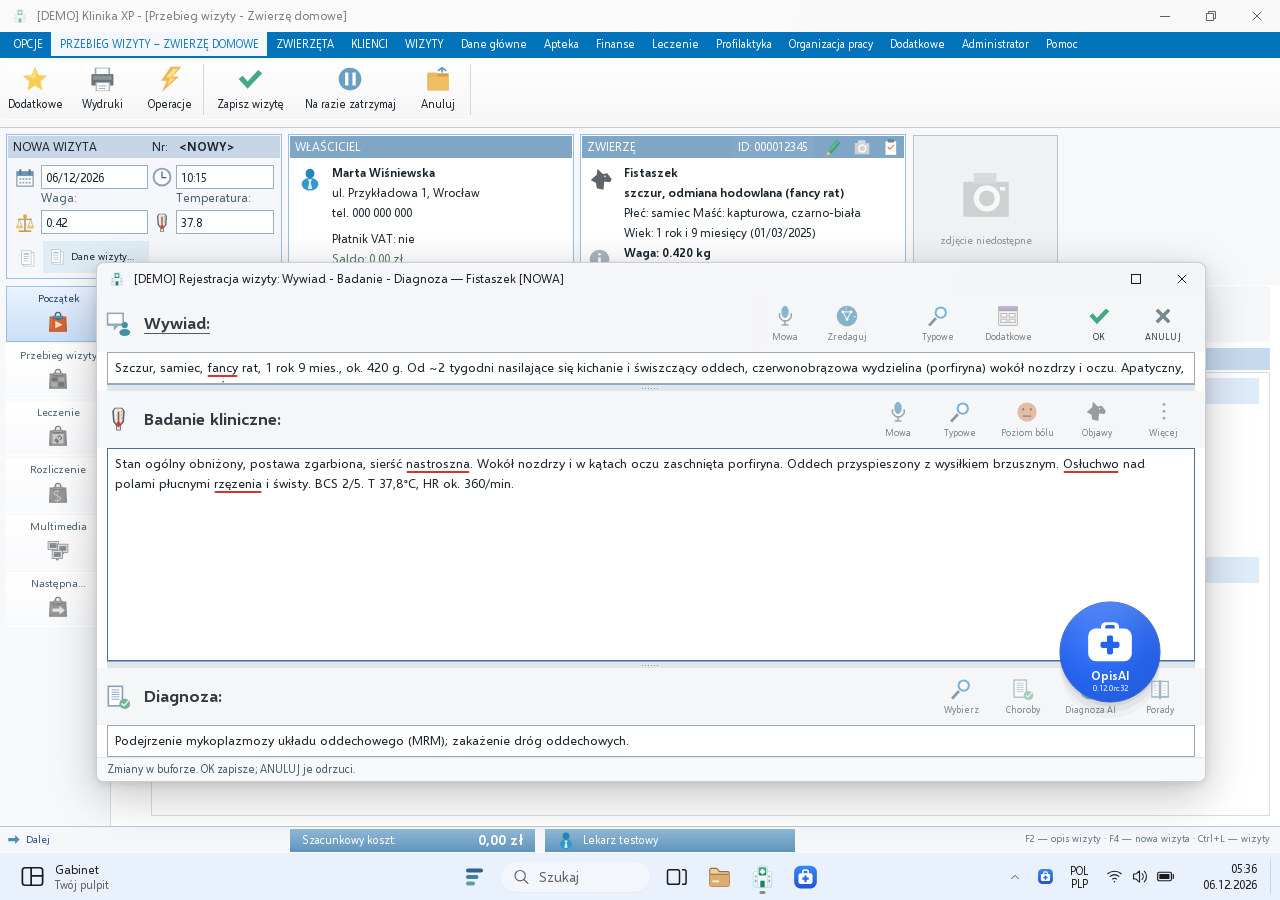
==== index.html @ 9540060e "README: Konfiguracja, rights and conscious differences; Klinika mock-up sources - README describes K" ====
<!doctype html>
<html lang="pl" data-theme="light">
<head>
  <meta charset="utf-8">
  <meta name="viewport" content="width=device-width, initial-scale=1, viewport-fit=cover">
  <meta name="theme-color" content="#e8f0fa">
  <title>OpisAI — interaktywna demonstracja</title>
  <meta name="description" content="Poznaj OpisAI w interaktywnym gabinecie. Dyktuj notatki, przygotuj opis wizyty, sprawdź wynik i wprowadź go do dokumentacji. Demonstracja aplikacji 0.12.0rc32.">
  <meta name="author" content="Łukasz Guziczak (GUITS)">
  <meta property="og:title" content="OpisAI — asystent dokumentacji weterynaryjnej">
  <meta property="og:description" content="Wypróbuj przebieg wizyty: notatka, dyktowanie, opracowanie, przegląd i zatwierdzony wpis. Interaktywna demonstracja OpisAI.">
  <meta property="og:type" content="website">
  <meta property="og:locale" content="pl_PL">
  <meta property="og:url" content="https://guziczak.github.io/opisai/">
  <link rel="canonical" href="https://guziczak.github.io/opisai/">
  <link rel="icon" type="image/svg+xml" href="assets/favicon.svg">
  <link rel="preload" href="assets/desktop-light.svg" as="image" type="image/svg+xml">
  <link rel="stylesheet" href="assets/windows.css?v=20261031y">
  <link rel="stylesheet" href="assets/virtual-desktops.css?v=20261023e">
  <link rel="stylesheet" href="assets/files-apps.css?v=20261023b">
  <link rel="stylesheet" href="assets/clinic.css?v=20261031s">
  <link rel="stylesheet" href="assets/opisai.css?v=20261031y">
  <link rel="stylesheet" href="assets/opisai-spelling.css?v=20261031t">
  <script defer src="assets/icons.js?v=20261023e"></script>
  <script defer src="assets/shell.js?v=20261031y"></script>
  <script defer src="assets/files-apps.js?v=20261031y"></script>
  <script defer src="assets/desktop-apps.js?v=20261031y"></script>
  <script defer src="assets/clinic-icons.js?v=20261031a"></script>
  <script defer src="assets/clinic.js?v=20261031y"></script>
  <script defer src="assets/orb-motion.js?v=20261031b"></script>
  <script defer src="assets/opisai-document.js?v=20261031x"></script>
  <script defer src="assets/opisai-spelling.js?v=20261031t"></script>
  <script defer src="assets/opisai.js?v=20261031y"></script>
</head>
<body>
  <main id="desktop" aria-label="Pulpit demonstracji OpisAI">
    <div id="desktop-icons" aria-label="Ikony pulpitu"></div>
    <div id="selection-box" hidden></div>
    <div id="windows"></div>
    <div id="snap-preview" hidden></div>
    <div id="overlay-layer"></div>
  </main>
  <nav id="taskbar" aria-label="Pasek zadań">
    <div class="taskbar-left"></div>
    <div class="taskbar-center"></div>
    <div class="taskbar-tray"></div>
  </nav>
  <div id="shell-popups"></div>
  <div id="notification-toasts" aria-live="polite" aria-relevant="additions"></div>
  <div id="shell-status" class="sr-only" aria-live="polite"></div>
  <noscript>Włącz JavaScript, aby otworzyć interaktywną demonstrację OpisAI.</noscript>
</body>
</html>
---- assets/windows.css ----
@font-face{font-family:'Selawik';src:url('fonts/selawik-regular.woff2') format('woff2');font-style:normal;font-weight:400;font-display:swap}
@font-face{font-family:'Selawik';src:url('fonts/selawik-semibold.woff2') format('woff2');font-style:normal;font-weight:600;font-display:swap}
:root{--desktop-wallpaper:url('./desktop-light.svg');--desktop-background:#477fa5;--accent:#0067c0;--accent-hover:#1975c5;--text:#1b1b1b;--muted:#606060;--surface:#fff;--panel:#f9f9f9;--mica:#f3f5f9;--border:rgba(0,0,0,.12);--subtle:rgba(0,0,0,.045);--hover:rgba(0,0,0,.055);--acrylic:rgba(249,250,253,.89);--taskbar:rgba(237,244,252,.88);--shadow:0 12px 32px rgba(0,0,0,.22),0 1px 5px rgba(0,0,0,.1);--taskbar-height:48px;color-scheme:light;font-family:'Segoe UI Variable Text','Segoe UI Variable','Segoe UI','Selawik',Arial,sans-serif;font-size:14px;font-synthesis:none;color:var(--text)}
:root[data-theme=dark]{--desktop-wallpaper:url('./desktop-dark.svg');--desktop-background:#0c2444;--accent:#60cdff;--accent-hover:#75d4ff;--text:#f3f3f3;--muted:#b9b9b9;--surface:#292929;--panel:#202020;--mica:#24262b;--border:rgba(255,255,255,.105);--subtle:rgba(255,255,255,.045);--hover:rgba(255,255,255,.075);--acrylic:rgba(37,39,44,.94);--taskbar:rgba(27,31,39,.91);color-scheme:dark}
*{box-sizing:border-box}html,body{margin:0;width:100%;height:100%;overflow:hidden}body{user-select:none;-webkit-user-select:none;background:#c7dcf6}button,input,select,textarea{font:inherit;color:inherit}button{cursor:default}button:disabled{opacity:.45;pointer-events:none}button:focus-visible,a:focus-visible{outline:2px solid var(--accent);outline-offset:2px}input,textarea,[contenteditable=true]{user-select:text;-webkit-user-select:text}input[type=checkbox]{accent-color:var(--accent);width:18px;height:18px;flex-shrink:0}input[type=range]{accent-color:var(--accent);height:22px;min-width:0;cursor:default}button svg,button .icon{flex-shrink:0;pointer-events:none}svg{vertical-align:middle}a{color:var(--accent)}[hidden]{display:none!important}.sr-only{position:absolute;width:1px;height:1px;overflow:hidden;clip:rect(0,0,0,0);white-space:nowrap}h1,h2,h3,p{margin-top:0}button{touch-action:manipulation}::selection{background:#0078d4;color:white}
::-webkit-scrollbar{width:10px;height:10px}::-webkit-scrollbar-track{background:transparent}::-webkit-scrollbar-thumb{background:color-mix(in srgb,var(--muted) 45%,transparent);border:3px solid transparent;background-clip:padding-box;border-radius:10px}::-webkit-scrollbar-thumb:hover{background-color:var(--muted)}
#desktop{position:fixed;inset:0 0 var(--taskbar-height);overflow:hidden;background:var(--desktop-background) var(--desktop-wallpaper) center/cover no-repeat;isolation:isolate}
:root[data-wallpaper=solid]{--desktop-wallpaper:none;--desktop-background:#0078d4}
#desktop-icons{position:absolute;inset:4px auto auto 5px;display:grid;grid-auto-flow:column;grid-template-rows:repeat(5,88px);grid-auto-columns:82px;z-index:1;gap:2px}
.desktop-icon{width:78px;height:84px;padding:7px 2px 3px;background:none;border:1px solid transparent;border-radius:3px;color:white;display:flex;align-items:center;flex-direction:column;gap:5px;font-size:12px;line-height:15px;text-shadow:0 1px 3px #000,0 1px 2px #000;text-align:center}
.desktop-icon>.icon{width:40px;height:40px;filter:drop-shadow(0 2px 2px #0003)}.desktop-icon:hover{background:#ffffff15;border-color:#ffffff16}.desktop-icon.selected{background:#3d8cdb42;border-color:#ffffff5c}.desktop-icon span:last-child{max-width:74px;display:-webkit-box;-webkit-line-clamp:2;-webkit-box-orient:vertical;overflow:hidden;word-break:normal}.desktop-icon:focus-visible{outline:1px dotted #fff;outline-offset:-3px}
#selection-box{position:absolute;border:1px solid #0078d4;background:#0078d431;pointer-events:none;z-index:2}
#windows{position:absolute;inset:0;pointer-events:none}#overlay-layer{position:fixed;inset:0 0 var(--taskbar-height);pointer-events:none;z-index:8000}
.desktop-window{position:absolute;display:flex;flex-direction:column;pointer-events:auto;background:var(--mica);border:1px solid rgba(0,0,0,.17);border-radius:8px;box-shadow:0 14px 46px rgba(0,0,0,.23),0 2px 8px rgba(0,0,0,.11),inset 0 0 0 1px #ffffff68;min-width:0;min-height:0;overflow:visible;transform-origin:50% 65%}
.desktop-window.opening{animation:window-open .16s cubic-bezier(.16,1,.3,1)}
.desktop-window.is-inactive{box-shadow:0 5px 20px #0002;border-color:#0002;background:var(--panel)}.desktop-window.is-inactive .titlebar .window-title,.desktop-window.is-inactive .titlebar .window-icon{opacity:.56}.desktop-window.is-inactive .caption-button{color:var(--muted)}.desktop-window.maximized{border-radius:0;border:0;box-shadow:none}.desktop-window.maximized .titlebar{border-radius:0}.desktop-window.maximized .window-content{border-radius:0}.desktop-window.dragging{animation:none;transition:none!important}.desktop-window.minimizing{transition:transform .13s ease,opacity .13s;transform:translateY(40px) scale(.9);opacity:0;pointer-events:none}
.titlebar{height:32px;min-height:32px;display:flex;align-items:center;border-radius:7px 7px 0 0;position:relative;touch-action:none;flex-shrink:0;background:linear-gradient(110deg,#ffffff38,transparent)}.window-icon{border:0;background:none;width:32px;height:30px;padding:0 0 0 8px;display:grid;place-items:center;flex-shrink:0}.window-title{font-size:12px;line-height:16px;padding-left:5px;flex:1;overflow:hidden;text-overflow:ellipsis;white-space:nowrap;pointer-events:none}.caption-buttons{height:32px;display:flex;margin-left:auto;align-self:flex-start}.caption-button{border:0;background:transparent;width:46px;height:32px;display:grid;place-items:center;color:var(--text);border-radius:0;padding:0}.caption-button:hover{background:var(--hover)}.caption-button:active{background:var(--border)}.caption-button.close-caption{border-radius:0 7px 0 0}.caption-button.close-caption:hover{background:#c42b1c;color:white}.caption-button.close-caption:active{background:#b7281b}.caption-button svg{width:10px;height:10px}.window-content{position:relative;flex:1;min-width:0;min-height:0;overflow:hidden;border-radius:0 0 7px 7px;display:flex;flex-direction:column}.desktop-window.resizing{user-select:none}.resize-handle{position:absolute;z-index:5;touch-action:none}.resize-n,.resize-s{height:6px;left:8px;right:8px;cursor:ns-resize}.resize-e,.resize-w{width:6px;top:8px;bottom:8px;cursor:ew-resize}.resize-n{top:-3px}.resize-s{bottom:-3px}.resize-e{right:-3px}.resize-w{left:-3px}.resize-ne,.resize-nw,.resize-se,.resize-sw{width:12px;height:12px}.resize-ne{top:-4px;right:-4px;cursor:nesw-resize}.resize-nw{top:-4px;left:-4px;cursor:nwse-resize}.resize-se{bottom:-4px;right:-4px;cursor:nwse-resize}.resize-sw{bottom:-4px;left:-4px;cursor:nesw-resize}.maximized .resize-handle{display:none}
#snap-preview{position:fixed;z-index:80;border:1px solid #fff9;background:#edf6ff75;backdrop-filter:blur(16px);border-radius:8px;box-shadow:0 0 0 1px #0067c044;pointer-events:none;transition:left .1s,width .1s,top .1s,height .1s}.snap-layout{width:270px;padding:16px;display:flex;gap:12px}.snap-choice{display:flex;gap:3px;height:64px;flex:1}.snap-cell{flex:1;border:1px solid var(--muted);border-radius:3px;background:var(--subtle)}.snap-cell:hover{background:var(--accent);border-color:var(--accent)}
.win-button{min-height:32px;min-width:80px;border:1px solid var(--border);border-bottom-color:color-mix(in srgb,var(--border) 65%,#777);border-radius:4px;background:var(--surface);padding:5px 13px;display:inline-flex;align-items:center;justify-content:center;gap:7px;font-size:14px;line-height:20px}.win-button:hover{background:color-mix(in srgb,var(--surface) 90%,var(--mica))}.win-button:active{background:var(--subtle);color:var(--muted);border-bottom-color:var(--border)}.win-button.primary{background:var(--accent);color:#fff;border-color:transparent;border-bottom-color:#0003}.win-button.primary:hover{background:var(--accent-hover)}:root[data-theme=dark] .win-button.primary{color:#092237}.win-button.icon-only{width:32px;min-width:32px;padding:5px}.win-input,.win-select{padding:6px 10px;min-height:32px;background:var(--surface);border:1px solid var(--border);border-bottom-color:#888;border-radius:4px;outline:none}.win-input:focus{border-bottom:2px solid var(--accent);padding-bottom:5px}.win-input::placeholder{color:var(--muted)}.win-select{padding-right:8px}.win-textarea{resize:none;background:var(--surface);border:1px solid var(--border);border-bottom:1px solid #888;border-radius:4px;padding:10px;outline:none;line-height:1.5}.win-textarea:focus{border-bottom:2px solid var(--accent)}.win-separator{height:1px;background:var(--border);margin:4px 0}.win-switch{width:40px;height:20px;background:#8885;border:1px solid var(--muted);border-radius:12px;position:relative;flex-shrink:0}.win-switch::before{content:'';position:absolute;left:4px;top:4px;width:10px;height:10px;background:var(--muted);border-radius:50%;transition:transform .15s}.win-switch[aria-checked=true]{background:var(--accent);border-color:var(--accent)}.win-switch[aria-checked=true]::before{background:var(--surface);transform:translateX(19px)}
#taskbar{height:var(--taskbar-height);position:fixed;left:0;right:0;bottom:0;z-index:16000;display:flex;align-items:center;border-top:1px solid #ffffff8a;background:var(--taskbar);backdrop-filter:blur(45px) saturate(145%);-webkit-backdrop-filter:blur(45px) saturate(145%);padding:0 12px 0 10px;gap:10px;color:var(--text)}.taskbar-left{margin-right:auto;display:flex;align-items:center;min-width:50px}.taskbar-center{position:absolute;left:50%;transform:translateX(-50%);height:100%;display:flex;align-items:center;gap:3px}.taskbar-tray{margin-left:auto;display:flex;align-items:center;height:100%;gap:1px}.taskbar-button{position:relative;width:40px;height:40px;display:flex;align-items:center;justify-content:center;gap:8px;border:1px solid transparent;border-radius:4px;background:none;padding:0;color:inherit}.taskbar-button:hover{background:#ffffff66;border-color:#fff4}.taskbar-button:active>.icon{transform:scale(.85)}.taskbar-button>.icon{transition:transform .1s}.taskbar-button.active{background:#ffffff9c;border-color:#fff5;box-shadow:0 1px 1px #0001}.taskbar-button.running::after{content:'';position:absolute;bottom:2px;left:calc(50% - 3px);width:6px;height:3px;border-radius:2px;background:#888}.taskbar-button.active::after{left:calc(50% - 8px);width:16px;background:var(--accent)}.taskbar-search{width:150px;height:32px;border:1px solid #00000008;border-bottom-color:#0000000c;border-radius:18px;justify-content:flex-start;padding:0 11px;font-size:14px;color:var(--muted);background:#ffffff78;margin:0 3px}.taskbar-search:hover{background:#ffffffaa}.taskbar-widget{width:112px;justify-content:flex-start;padding:4px 8px;gap:9px}.taskbar-widget .widget-copy{display:flex;flex-direction:column;text-align:left;font-size:12px;line-height:15px}.taskbar-widget .widget-copy small{font-size:11px;color:var(--muted)}.tray-button{height:36px;min-width:28px;border:1px solid transparent;border-radius:4px;display:flex;align-items:center;justify-content:center;gap:8px;background:none;padding:0 6px;color:inherit;font-size:12px}.tray-button:hover,.tray-button.open{background:#fff5;border-color:#fff4}.tray-controls{gap:8px;padding:0 8px}.clock-button{height:40px;display:flex;flex-direction:column;align-items:flex-end;justify-content:center;gap:1px;font-size:12px;line-height:15px;padding:0 6px;min-width:79px}.tray-language{font-size:11px;line-height:13px;flex-direction:column;gap:0;padding:0 7px}.show-desktop{height:35px;width:6px;align-self:center;border:0;border-left:1px solid #0002;background:none;margin:0 -8px 0 5px;padding:0}.show-desktop:hover{background:#fff5}.task-tooltip{position:fixed;bottom:58px;padding:7px 10px;background:var(--acrylic);border:1px solid var(--border);border-radius:4px;box-shadow:0 3px 9px #0002;font-size:12px;pointer-events:none;white-space:nowrap;z-index:29000;animation:fade-in .12s}.task-preview{position:fixed;bottom:59px;width:240px;padding:10px;border-radius:8px;z-index:23000;background:var(--acrylic);backdrop-filter:blur(35px);border:1px solid var(--border);box-shadow:var(--shadow)}.task-preview-header{display:flex;align-items:center;gap:8px;font-size:12px;padding-bottom:8px}.task-preview-header span{flex:1}.task-preview-thumb{height:125px;background:var(--surface);overflow:hidden;position:relative;border:1px solid var(--border);border-radius:4px}.task-preview-thumb>.desktop-window{transform-origin:top left;pointer-events:none;position:absolute!important;left:0!important;top:0!important;box-shadow:none!important;animation:none!important}.task-preview-close{width:22px;height:22px;padding:0;border:0;background:none;border-radius:3px}.task-preview-close:hover{background:#c42b1c;color:white}:root[data-theme=dark] .taskbar-button:hover,:root[data-theme=dark] .tray-button:hover{background:#ffffff13;border-color:#fff1}:root[data-theme=dark] .taskbar-button.active{background:#ffffff15;border-color:#fff1}:root[data-theme=dark] .taskbar-search{background:#ffffff0c}
#shell-popups{position:fixed;inset:0;pointer-events:none;z-index:22000}.shell-flyout{position:fixed;pointer-events:auto;border:1px solid #00000012;border-radius:8px;background:var(--acrylic);backdrop-filter:blur(45px) saturate(150%);-webkit-backdrop-filter:blur(45px) saturate(150%);box-shadow:var(--shadow);overflow:hidden;animation:flyout-in .2s cubic-bezier(.16,1,.3,1);transform-origin:center bottom}.shell-menu{position:fixed;pointer-events:auto;min-width:235px;padding:4px;border-radius:8px;background:var(--acrylic);backdrop-filter:blur(35px) saturate(150%);border:1px solid var(--border);box-shadow:var(--shadow);animation:fade-in .09s;font-size:14px}.shell-menu button{width:100%;border:0;background:none;border-radius:4px;padding:6px 10px;min-height:32px;display:flex;align-items:center;gap:11px;text-align:left;color:inherit}.shell-menu button:hover,.shell-menu button:focus-visible{background:var(--hover);outline:none}.shell-menu .menu-label{flex:1}.shell-menu .menu-shortcut{font-size:12px;color:var(--muted);margin-left:25px}.shell-menu .menu-check{width:16px}.shell-menu .menu-rule{height:1px;background:var(--border);margin:4px 8px}.shell-menu .menu-caption{padding:5px 12px;font-size:12px;color:var(--muted)}.shell-menu .menu-icon{width:20px;display:grid;place-items:center}.shell-menu button.menu-checked{position:relative}.shell-menu button.menu-checked::before{content:'';position:absolute;left:0;width:3px;height:16px;border-radius:2px;background:var(--accent)}
.start-menu{width:640px;height:650px;max-width:calc(100vw - 24px);max-height:calc(100dvh - 76px);bottom:60px;left:50%;transform:translateX(-50%);display:flex;flex-direction:column;background:color-mix(in srgb,var(--acrylic) 93%,#e4edfc)}.start-inner{padding:32px 32px 12px;flex:1;min-height:0;overflow:auto}.start-search,.search-field{height:34px;width:100%;display:flex;align-items:center;gap:10px;padding:0 13px;background:var(--surface);border:1px solid var(--border);border-bottom:2px solid var(--accent);border-radius:5px}.start-search input,.search-field input{width:100%;min-width:0;border:0;outline:0;background:transparent;font-size:13px}.start-section-head{display:flex;align-items:center;justify-content:space-between;padding:30px 3px 13px;font-size:14px;font-weight:600}.small-button{min-height:24px;border:1px solid var(--border);background:var(--surface);padding:2px 9px;font-size:12px;border-radius:4px;display:inline-flex;align-items:center;gap:8px}.small-button:hover{background:var(--hover)}.start-pinned{display:grid;grid-template-columns:repeat(6,1fr);gap:3px}.start-app{border:0;background:none;border-radius:4px;display:flex;flex-direction:column;align-items:center;justify-content:center;gap:6px;height:83px;font-size:12px;padding:7px 2px}.start-app:hover,.recommended-item:hover{background:var(--hover)}.start-app span{max-width:85px;white-space:nowrap;overflow:hidden;text-overflow:ellipsis}.start-recommended{display:grid;grid-template-columns:1fr 1fr;gap:3px}.recommended-item{display:flex;align-items:center;gap:12px;text-align:left;border:0;border-radius:4px;background:none;padding:9px 12px;min-height:64px}.recommended-item .recommended-copy{display:flex;flex-direction:column;gap:2px;font-size:13px;min-width:0}.recommended-copy small{color:var(--muted);font-size:12px}.start-footer{height:64px;min-height:64px;background:#00000003;border-top:1px solid var(--border);display:flex;align-items:center;justify-content:space-between;padding:0 44px}.start-user{display:flex;align-items:center;gap:12px;font-size:12px;border:0;background:none;border-radius:4px;padding:5px 8px}.start-user:hover{background:var(--hover)}.avatar{width:32px;height:32px;border-radius:50%;background:#c6d7e9;display:grid;place-items:center;color:#3d566e}.shell-icon-button{width:34px;height:34px;border:0;border-radius:4px;background:none;display:grid;place-items:center;padding:0}.shell-icon-button:hover{background:var(--hover)}.all-apps-list{display:flex;flex-direction:column;padding:12px 0}.all-apps-list button{height:49px;flex-direction:row;justify-content:flex-start;padding-left:16px;gap:18px;font-size:14px}.all-apps-letter{padding:8px 20px;color:var(--muted);font-size:13px}
.search-panel{width:675px;max-width:calc(100vw - 24px);height:590px;max-height:calc(100dvh - 76px);bottom:60px;left:50%;transform:translateX(-50%);padding:24px}.search-categories{display:flex;gap:4px;margin:17px 0 20px}.search-categories button{border:0;border-radius:16px;background:none;padding:6px 14px;font-size:12px}.search-categories button.selected{background:var(--surface);color:var(--accent)}.search-results{display:grid;grid-template-columns:1fr 1fr;gap:18px}.search-result-list h4{font-size:12px;font-weight:600;margin:3px 4px 8px}.search-result{width:100%;display:flex;align-items:center;gap:12px;text-align:left;padding:11px 8px;border:0;border-radius:5px;background:none;font-size:13px}.search-result:hover,.search-result.selected{background:var(--hover)}.search-result small{display:block;color:var(--muted);font-size:11px;margin-top:3px}.search-detail{min-height:290px;padding:27px 20px;background:var(--surface);border-radius:7px;text-align:center}.search-detail h3{font-size:18px;font-weight:600;margin:12px 0 4px}.search-detail p{font-size:12px;color:var(--muted);line-height:1.5}.search-detail .win-button{margin-top:16px;width:100%}
.quick-panel{width:360px;right:12px;bottom:60px}.quick-grid{display:grid;grid-template-columns:repeat(3,1fr);gap:18px 12px;padding:24px}.quick-tile{font-size:12px;text-align:center;display:flex;flex-direction:column;gap:7px}.quick-tile button{height:48px;width:100%;border-radius:4px;border:1px solid var(--border);background:var(--surface);display:grid;place-items:center}.quick-tile button[aria-pressed=true]{background:var(--accent);color:#fff;border-color:var(--accent)}.quick-tile button:hover{filter:brightness(.97)}.quick-sliders{padding:0 24px 18px}.quick-slider{display:flex;align-items:center;gap:14px;min-height:44px}.quick-slider input{flex:1;width:100%}.quick-footer{height:54px;background:var(--subtle);padding:0 20px;display:flex;align-items:center;justify-content:space-between;border-top:1px solid var(--border);font-size:12px}.quick-footer>span{display:flex;align-items:center;gap:7px}.hidden-icons{right:195px;bottom:60px;padding:12px;display:flex;gap:7px}.hidden-icons button{width:40px;height:40px;border:0;border-radius:4px;background:none;display:grid;place-items:center}.hidden-icons button:hover{background:var(--hover)}.language-panel{right:120px;bottom:60px;width:320px;padding:8px}.language-panel h4{font-size:14px;font-weight:600;margin:10px 14px 15px}.language-choice{display:flex;align-items:center;gap:14px;padding:13px;width:100%;border:0;background:none;text-align:left;border-radius:4px}.language-choice.active{background:var(--hover);border-left:3px solid var(--accent)}.language-choice small{display:block;color:var(--muted);margin-top:4px}.language-code{font-size:14px;font-weight:600;min-width:35px}
.calendar-panel{right:12px;bottom:60px;width:360px;max-height:calc(100dvh - 76px);overflow:auto}.notifications-header{display:flex;align-items:center;justify-content:space-between;padding:16px 20px;font-size:14px;font-weight:600}.notifications-empty{padding:24px 12px 36px;text-align:center;color:var(--muted);font-size:13px}.notification-card{margin:0 12px 12px;padding:14px;background:var(--surface);border:1px solid var(--border);border-radius:6px;font-size:13px}.notification-card-header{display:flex;align-items:center;gap:8px;font-size:12px;margin-bottom:8px}.notification-card p{line-height:1.5;margin:0}.calendar-section{padding:18px 20px;background:var(--subtle);border-top:1px solid var(--border)}.calendar-today{font-size:14px;font-weight:600;margin-bottom:23px}.calendar-nav{display:flex;align-items:center;justify-content:space-between;margin-bottom:15px;font-size:14px}.calendar-nav>div{display:flex;gap:10px}.calendar-grid{display:grid;grid-template-columns:repeat(7,1fr);text-align:center;gap:2px}.calendar-grid .weekday{font-size:12px;height:28px;color:var(--muted)}.calendar-day{height:38px;width:38px;border:1px solid transparent;border-radius:50%;background:none;font-size:12px;display:grid;place-items:center;padding:0}.calendar-day.outside{color:var(--muted);opacity:.6}.calendar-day:hover{background:var(--hover)}.calendar-day.today{background:var(--accent);color:#fff}.calendar-day.selected{border-color:var(--accent)}.focus-footer{height:60px;padding:10px 20px;display:flex;align-items:center;justify-content:space-between;border-top:1px solid var(--border);gap:8px}.focus-duration{display:flex;align-items:center;gap:5px;font-size:12px}.focus-duration button{width:24px;height:24px}.focus-footer .win-button{font-size:12px;min-width:90px}
#notification-toasts{position:fixed;bottom:62px;right:12px;z-index:24000;display:flex;flex-direction:column;gap:10px;pointer-events:none;width:360px;max-width:calc(100vw - 24px)}.windows-toast{pointer-events:auto;background:var(--acrylic);backdrop-filter:blur(35px);border:1px solid var(--border);box-shadow:var(--shadow);border-radius:8px;padding:15px 16px;animation:toast-in .25s cubic-bezier(.16,1,.3,1)}.toast-top{display:flex;align-items:center;gap:8px;font-size:12px;margin-bottom:8px}.toast-top>span{flex:1}.toast-top button{width:20px;height:20px;border:0;background:none;border-radius:4px;padding:0}.toast-top button:hover{background:var(--hover)}.windows-toast h4{font-size:14px;font-weight:600;margin:0 0 5px}.windows-toast p{font-size:13px;line-height:1.5;margin:0;color:var(--text)}.windows-toast .win-button{margin-top:12px;width:100%;font-size:13px}.status-toast{padding:10px 14px;font-size:13px}.message-body{padding:25px;display:flex;gap:18px;align-items:flex-start;font-size:14px;line-height:1.55;background:var(--surface);flex:1}.message-body h3{font-size:18px;font-weight:600;margin-bottom:10px}.message-body p{margin-bottom:0;white-space:pre-line}.dialog-footer{border-top:1px solid var(--border);padding:16px 24px;display:flex;justify-content:flex-end;gap:8px;background:var(--subtle)}
.explorer-tabs{height:40px;padding:7px 10px 0;background:var(--mica);display:flex;align-items:center;gap:8px}.explorer-tab{height:33px;min-width:200px;padding:0 14px;display:flex;align-items:center;gap:10px;background:var(--surface);border-radius:8px 8px 0 0;font-size:12px}.explorer-tab span{flex:1}.explorer-toolbar{height:54px;display:flex;align-items:center;gap:6px;padding:0 15px;background:var(--surface);border-bottom:1px solid var(--border)}.explorer-toolbar button{border:0;background:none;border-radius:4px;height:34px;min-width:34px;padding:0 8px;display:flex;align-items:center;justify-content:center;gap:7px;font-size:13px}.explorer-toolbar button:hover{background:var(--hover)}.explorer-toolbar .toolbar-sep{height:22px;width:1px;background:var(--border);margin:0 5px}.explorer-location{height:50px;display:flex;gap:10px;align-items:center;padding:0 15px;background:var(--surface);border-bottom:1px solid var(--border)}.explorer-address{display:flex;align-items:center;gap:12px;height:32px;border:1px solid var(--border);border-radius:4px;padding:0 12px;flex:1;min-width:0;font-size:13px}.explorer-search{width:190px;height:32px;min-width:80px;font-size:12px}.explorer-workspace{display:flex;flex:1;min-height:0;background:var(--surface)}.explorer-sidebar{width:170px;flex-shrink:0;padding:10px 4px;border-right:1px solid var(--border);overflow:auto}.explorer-sidebar button{width:100%;height:34px;display:flex;align-items:center;gap:10px;border:0;border-radius:4px;background:none;padding:0 10px;text-align:left;font-size:12px}.explorer-sidebar button:hover{background:var(--hover)}.explorer-sidebar button.selected{background:var(--subtle);position:relative}.explorer-sidebar button.selected::before{content:'';position:absolute;left:0;top:9px;width:3px;height:16px;border-radius:2px;background:var(--accent)}.explorer-sidebar .sidebar-rule{height:1px;background:var(--border);margin:8px 12px}.explorer-files{padding:20px 24px;flex:1;min-width:0;overflow:auto}.explorer-files h3{font-size:14px;font-weight:600;margin:0 0 18px}.folder-grid{display:grid;grid-template-columns:repeat(auto-fill,minmax(150px,1fr));gap:15px}.folder-tile{display:flex;align-items:center;text-align:left;gap:12px;padding:14px 10px;border:1px solid transparent;border-radius:4px;background:none}.folder-tile:hover,.folder-tile.selected{background:var(--hover);border-color:var(--border)}.folder-tile span{font-size:13px}.folder-tile small{display:block;font-size:11px;color:var(--muted);margin-top:4px}.file-table{width:100%;border-collapse:collapse;font-size:12px}.file-table th{text-align:left;color:var(--muted);font-weight:400;border-bottom:1px solid var(--border);padding:8px}.file-table td{padding:9px 8px;border-bottom:1px solid var(--subtle)}.file-table tr.selected td{background:color-mix(in srgb,var(--accent) 12%,transparent)}.file-table tr:hover td{background:var(--hover)}.file-table td:first-child>span{display:inline-flex;align-items:center;gap:8px}.explorer-status{height:24px;display:flex;align-items:center;padding:0 16px;border-top:1px solid var(--border);font-size:11px;color:var(--muted);background:var(--surface)}.empty-folder{display:flex;flex-direction:column;align-items:center;justify-content:center;min-height:240px;gap:20px;color:var(--muted);font-size:13px}
.notepad-menu{display:flex;gap:4px;padding:3px 8px;border-bottom:1px solid var(--border)}.notepad-menu button{background:none;border:0;padding:5px 10px;border-radius:4px;font-size:13px}.notepad-menu button:hover{background:var(--hover)}.notepad-editor{border:0;outline:0;resize:none;padding:16px 20px;flex:1;min-height:0;width:100%;font:14px/1.6 Consolas,'Courier New',monospace;background:var(--surface);color:var(--text);tab-size:4}.notepad-status{padding:6px 16px;border-top:1px solid var(--border);font-size:11px;display:flex;justify-content:space-between;color:var(--muted)}.terminal-area{flex:1;min-height:0;background:#0c0c0c;color:#ccc;padding:10px 12px;font:14px/1.5 Consolas,'Courier New',monospace;overflow:auto;user-select:text}.terminal-area pre{white-space:pre-wrap;font:inherit;margin:0}.terminal-prompt{display:flex;gap:0}.terminal-input{flex:1;border:0;outline:0;color:#ccc;background:transparent;font:inherit;min-width:0;padding:0}.settings-layout{flex:1;display:flex;min-height:0}.settings-sidebar{width:250px;padding:20px 14px;background:var(--mica);flex-shrink:0}.settings-profile{display:flex;gap:12px;align-items:center;padding:0 7px 24px}.settings-profile .avatar{width:56px;height:56px}.settings-profile strong{font-size:16px;font-weight:600}.settings-profile small{display:block;font-size:12px;color:var(--muted);margin-top:3px}.settings-nav{margin-top:18px;display:flex;flex-direction:column;gap:4px}.settings-nav button{display:flex;gap:14px;align-items:center;min-height:36px;border:0;border-radius:4px;background:none;padding:7px 13px;text-align:left;font-size:13px;position:relative}.settings-nav button:hover{background:var(--hover)}.settings-nav button.active{background:var(--hover)}.settings-nav button.active::before{content:'';position:absolute;left:0;height:16px;width:3px;border-radius:2px;background:var(--accent)}.settings-page{padding:26px 32px 30px;flex:1;min-width:0;overflow:auto;background:var(--panel)}.settings-page h1{font-size:28px;font-weight:600;margin-bottom:24px}.settings-page h2{font-size:20px;font-weight:600;margin:24px 0 15px}.settings-card{display:flex;align-items:center;gap:16px;padding:18px;border:1px solid var(--border);border-radius:5px;background:var(--surface);margin-bottom:5px;min-height:72px}.settings-card-copy{flex:1;min-width:0}.settings-card-copy>strong{font-size:14px;font-weight:400}.settings-card-copy>small{display:block;font-size:12px;color:var(--muted);margin-top:5px;line-height:1.4}.theme-swatches{display:flex;gap:14px;margin-bottom:24px}.theme-swatch{width:130px;height:90px;border:3px solid transparent;border-radius:6px;background:url('./desktop-light.svg') center/cover;position:relative;box-shadow:0 0 0 1px var(--border)}.theme-swatch.dark{background-image:url('./desktop-dark.svg')}.theme-swatch.solid{background:#0078d4}.theme-swatch[aria-pressed=true]{border-color:var(--accent)}.theme-swatch::after{content:'';position:absolute;bottom:8px;right:8px;width:64px;height:45px;background:#f5f5f5;box-shadow:0 2px 6px #0003;border-radius:4px}.theme-swatch.dark::after{background:#242424}.setting-description{font-size:13px;line-height:1.6;color:var(--muted)}.keyboard-grid{display:grid;grid-template-columns:1fr 1fr;gap:8px;font-size:13px}.keyboard-grid kbd{font-family:inherit;background:var(--surface);padding:2px 5px;border:1px solid var(--border);border-radius:3px;margin-right:5px}.widgets-panel{left:12px;top:12px;bottom:60px;width:620px;max-width:calc(100vw - 24px);padding:30px;background:color-mix(in srgb,var(--acrylic) 90%,#d6eaff);overflow:auto}.widgets-heading{font-size:28px;font-weight:600;margin:0 0 24px}.widget-card{border-radius:8px;background:var(--surface);padding:20px;border:1px solid var(--border);margin-bottom:16px}.widget-card h3{font-size:15px;font-weight:600;margin-bottom:12px}.widget-card p{font-size:13px;line-height:1.6;color:var(--muted)}.widget-actions{display:flex;gap:8px;flex-wrap:wrap}.task-view{position:fixed;inset:0 0 48px;pointer-events:auto;background:#10244045;backdrop-filter:blur(30px);padding:70px 8vw;display:flex;align-items:center;justify-content:center;flex-wrap:wrap;gap:26px}.task-view-card{width:360px;max-width:90vw;border:2px solid transparent;border-radius:8px;padding:14px;background:var(--acrylic);color:var(--text);text-align:left;box-shadow:var(--shadow)}.task-view-card:hover{border-color:var(--accent)}.task-view-card .task-preview-thumb{height:205px}.task-view-title{display:flex;align-items:center;gap:8px;padding-bottom:12px;font-size:13px}.virtual-desktop-bar{position:absolute;bottom:30px;left:0;right:0;display:flex;justify-content:center;gap:18px}.virtual-desktop{width:150px;height:90px;border:2px solid #fff7;border-radius:6px;background:var(--desktop-background) var(--desktop-wallpaper) center/cover;display:flex;align-items:flex-end;padding:8px;color:white;font-size:12px;text-shadow:0 1px 2px #000}.virtual-desktop.current{border-color:#60cdff}.screen-curtain{position:fixed;inset:0;z-index:40000;display:flex;align-items:center;justify-content:center;flex-direction:column;background:#0a1635;color:white;gap:22px}.screen-curtain .lock-clock{font-size:76px;font-weight:600;line-height:1}.screen-curtain .lock-date{font-size:22px;font-weight:600}.screen-curtain.lock-screen{background:url('./desktop-dark.svg') center/cover}.screen-curtain p{font-size:14px;color:#ffffffc9}.screen-curtain .win-button{background:#ffffff24;border-color:#ffffff4d;color:#fff;min-width:130px}.window-drag-shield{position:fixed;inset:0;z-index:35000;cursor:grabbing;user-select:none}.tool-small-label{font-size:12px;color:var(--muted)}
@keyframes window-open{from{opacity:0;transform:translateY(8px) scale(.98)}to{opacity:1;transform:none}}@keyframes flyout-in{from{opacity:0;translate:0 15px}to{opacity:1;translate:0 0}}@keyframes fade-in{from{opacity:0}to{opacity:1}}@keyframes toast-in{from{opacity:0;transform:translateX(30px)}to{opacity:1;transform:none}}
@media(max-width:1100px){.taskbar-search{width:115px}.taskbar-widget{width:40px;padding:0;justify-content:center}.taskbar-widget .widget-copy{display:none}.taskbar-center{left:43%}.settings-sidebar{width:210px}.settings-page{padding:22px}.tray-controls{gap:6px;padding:0 5px}}
@media(max-width:760px){.taskbar-search{width:36px;padding:0;justify-content:center;border:0;background:none}.taskbar-search span{display:none}.taskbar-center{position:static;transform:none;margin:0 auto}.taskbar-left{display:none}.taskbar-center{gap:0}.taskbar-button{width:36px}.taskbar-tray{margin-left:0}.tray-language,.tray-hidden,.tray-opisai,.taskbar-taskview{display:none}.tray-controls svg:last-child{display:none}.clock-button{min-width:69px;font-size:11px;padding:0 3px}.taskbar-tray{gap:0}#taskbar{padding:0 6px;gap:0}.settings-sidebar{width:165px;padding:12px 6px}.settings-profile{padding:0 4px 12px}.settings-profile .avatar{width:34px;height:34px}.settings-profile strong{font-size:13px}.settings-profile small{display:none}.settings-page{padding:18px 14px}.settings-page h1{font-size:23px}.settings-card{padding:12px;gap:8px}.settings-card>.icon{display:none}.settings-card .win-select{max-width:130px}.theme-swatch{width:90px;height:65px}.start-inner{padding:24px 20px 12px}.start-pinned{grid-template-columns:repeat(5,1fr)}.start-section-head{padding-top:22px}.start-recommended{grid-template-columns:1fr 1fr}.explorer-sidebar{width:140px}.explorer-search{display:none}.desktop-window{max-width:calc(100vw - 8px)}.caption-button{width:40px}.calendar-panel,.quick-panel{right:8px;width:min(360px,calc(100vw - 16px))}.search-panel{padding:20px}.search-results{grid-template-columns:1fr}.search-detail{display:none}}
@media(max-width:460px){.taskbar-center .taskbar-app[data-app=explorer],.tray-opisai{display:none}.taskbar-button{width:34px}.tray-controls{gap:4px;padding:0 4px}.start-pinned{grid-template-columns:repeat(4,1fr)}.start-recommended{grid-template-columns:1fr}.recommended-item{min-height:52px}.start-menu{height:630px}.start-inner{padding:20px 18px 8px}.start-app{height:70px}.settings-sidebar{width:52px;padding:12px 4px}.settings-sidebar .settings-profile,.settings-sidebar input,.settings-nav button span{display:none}.settings-nav button{justify-content:center;padding:8px}.settings-nav{margin:0}.settings-page{padding:16px 12px}.settings-card{flex-wrap:wrap}.theme-swatches{gap:8px}.theme-swatch{width:80px}.keyboard-grid{grid-template-columns:1fr}.explorer-sidebar{display:none}.explorer-files{padding:14px}.file-table th:nth-child(3),.file-table td:nth-child(3){display:none}.taskbar-search{display:none}}
@media(prefers-reduced-motion:reduce){*,*::before,*::after{animation-duration:.01ms!important;animation-iteration-count:1!important;transition-duration:.01ms!important;scroll-behavior:auto!important}}:root[data-motion=off] *, :root[data-motion=off] *::before,:root[data-motion=off] *::after{animation-duration:.01ms!important;transition-duration:.01ms!important}
/* Desktop applications */
.settings-search-label{display:flex;align-items:center;position:relative}.settings-search-label>svg{position:absolute;right:10px;pointer-events:none}.settings-search-label input{width:100%;font-size:12px;padding-right:30px}.settings-nav button[hidden]{display:none}.settings-card svg{flex-shrink:0}.setting-toggle{display:flex;align-items:center;gap:10px;font-size:12px;position:relative;white-space:nowrap;cursor:pointer}.setting-toggle input{position:absolute;right:0;width:40px;height:20px;opacity:0;cursor:pointer}.setting-toggle i{display:block;width:40px;height:20px;border:1px solid var(--muted);border-radius:12px;background:transparent;position:relative;pointer-events:none}.setting-toggle i:after{content:'';width:12px;height:12px;background:var(--muted);position:absolute;left:3px;top:3px;border-radius:50%;transition:transform .12s}.setting-toggle input:checked+i{background:var(--accent);border-color:var(--accent)}.setting-toggle input:checked+i:after{background:white;transform:translateX(20px)}.setting-toggle input:focus-visible+i{outline:2px solid var(--text);outline-offset:3px}.setting-range{width:110px;accent-color:var(--accent)}.range-value{width:36px;font-size:12px}.settings-card>.win-select{max-width:155px}.settings-card .win-button{white-space:nowrap}.device-summary{display:flex;align-items:center;gap:20px;margin:0 0 28px}.device-summary h2{margin:0 0 3px;font-size:20px}.device-summary p{margin:0 0 6px;font-size:12px;color:var(--muted)}.text-link{border:0;background:transparent;color:var(--accent);padding:0;font:inherit;font-size:12px;cursor:pointer}.text-link:hover{text-decoration:underline}.device-picture{width:115px;height:77px;padding:5px;background:#252a31;border-radius:5px;position:relative;margin-bottom:12px}.device-picture div{width:100%;height:100%;background:var(--desktop-background) var(--desktop-wallpaper) center/cover;border-radius:1px}.device-picture:after{content:'';position:absolute;bottom:-11px;left:41px;width:35px;height:12px;border-bottom:3px solid #7c8490;background:linear-gradient(90deg,transparent 12px,#7c8490 12px,#7c8490 22px,transparent 22px)}.network-hero,.about-desktop-brand{display:flex;align-items:center;gap:20px;margin-bottom:28px}.network-hero h2,.about-desktop-brand h2{font-size:24px;margin:0 0 4px}.network-hero p,.about-desktop-brand p{font-size:13px;color:var(--muted);margin:0}.specification-list{display:grid;grid-template-columns:130px 1fr;font-size:13px;line-height:1.6;gap:10px 20px;padding:22px;border:1px solid var(--border);border-radius:5px;background:var(--surface);margin-bottom:24px}.specification-list dt{font-weight:600}.specification-list dd{margin:0}.keyboard-note{margin-top:24px}.display-dialog{padding:24px;overflow:auto;flex:1}.display-monitor{width:144px;height:85px;border:5px solid #2c333d;background:#0067c0;color:#fff;display:grid;place-items:center;font-size:34px;margin:0 auto 25px;border-radius:5px;box-shadow:0 5px 0 -1px #6a7584}.display-dialog h3{font-size:14px;font-weight:600;margin:0 0 12px}.display-slider{display:flex;align-items:center;gap:12px;font-size:12px}.display-slider input{flex:1;accent-color:var(--accent)}.display-dialog p{margin:12px 0 18px}.help-layout{display:flex;flex:1;min-height:0;background:var(--surface)}.help-sidebar{width:205px;flex-shrink:0;padding:20px 12px;background:var(--panel);border-right:1px solid var(--border);display:flex;flex-direction:column;gap:5px}.help-brand{display:flex;align-items:center;gap:12px;font-size:22px;padding:4px 10px 25px}.help-brand strong{font-weight:600}.help-sidebar button{min-height:38px;padding:8px 10px;display:flex;align-items:center;gap:10px;text-align:left;border:0;background:none;font-size:12px;border-radius:4px;position:relative}.help-sidebar button:hover,.help-sidebar button.active{background:var(--hover)}.help-sidebar button.active:before{content:'';position:absolute;left:0;width:3px;height:16px;background:var(--accent);border-radius:2px}.help-sidebar>small{margin-top:auto;padding:20px 10px 0;color:var(--muted);font-size:11px}.help-page{flex:1;min-width:0;overflow:auto;padding:35px 35px 30px;line-height:1.65;user-select:text;font-size:13px}.help-page h1{font-size:28px;font-weight:600;line-height:1.2;margin:0 0 20px;letter-spacing:-.4px}.help-page h2{font-size:18px;font-weight:600;margin:24px 0 10px;line-height:1.3}.help-page p{margin:0 0 16px}.help-eyebrow{font-size:10px;letter-spacing:1px;font-weight:600;color:var(--accent);margin-bottom:12px}.help-lead{font-size:14px;color:var(--muted)}.help-feature{display:flex;gap:14px;margin:22px 0}.help-feature>span{width:28px;height:28px;border-radius:50%;background:var(--subtle);border:1px solid var(--border);color:var(--accent);display:grid;place-items:center;flex-shrink:0;font-weight:600}.help-feature h3{font-size:14px;margin:1px 0 5px;font-weight:600}.help-feature p{font-size:13px;color:var(--muted);margin:0}.help-actions{display:flex;gap:8px;flex-wrap:wrap;margin-top:25px}.help-note{padding:15px 18px;background:var(--subtle);border:1px solid var(--border);border-radius:4px;font-size:12px;color:var(--muted)}.help-gestures{border-collapse:collapse;font-size:13px;margin:4px 0 0}.help-gestures th{text-align:left;font-weight:600;padding:3px 14px 3px 0;white-space:nowrap;vertical-align:top}.help-gestures td{padding:3px 0;color:var(--muted)}
.spelling-key{display:flex;gap:15px;flex-wrap:wrap;font-size:12px;margin:20px 0 25px}.spelling-key i{font-style:normal;margin-right:6px}.red-underline{text-decoration:underline solid #d1352f 2px;text-underline-offset:3px}.amber-underline{text-decoration:underline dashed #b26b00 2px;text-underline-offset:3px}.blue-underline{text-decoration:underline dotted #2f6fd6 2px;text-underline-offset:3px}.system-settings-window{container-type:inline-size}.help-layout{container-type:inline-size}.task-preview{pointer-events:auto}.caption-button[disabled]{opacity:.35;pointer-events:none}.caption-button.caption-unavailable{visibility:hidden;pointer-events:none}.message-body{white-space:pre-line}.settings-card .setting-toggle>span{min-width:60px;text-align:right}
@container(max-width:740px){.settings-sidebar{width:190px;padding:20px 10px}.settings-page{padding:24px 20px}.settings-card{padding:14px;gap:10px}.setting-toggle>span{display:none}.settings-profile strong{font-size:14px}.settings-profile .avatar{width:40px;height:40px}.settings-nav button{gap:9px;padding:7px 9px;font-size:12px}.theme-swatch{width:95px;height:70px}}
@container(max-width:600px){.help-sidebar{width:160px;padding:16px 8px}.help-page{padding:25px 22px}.help-sidebar button{font-size:11px;gap:7px}.help-brand{font-size:18px}.help-page h1{font-size:24px}}
@media(max-width:600px){.settings-sidebar{width:54px;padding:16px 5px}.settings-profile,.settings-search-label{display:none}.settings-nav{margin-top:0}.settings-nav button{padding:10px;justify-content:center}.settings-nav button span{display:none}.settings-page{padding:20px 15px}.settings-page h1{font-size:24px}.settings-card{padding:12px;gap:10px}.settings-card>svg{width:19px;height:19px}.settings-card-copy>strong{font-size:13px}.settings-card-copy>small{font-size:11px}.settings-card .win-button{font-size:11px;padding:0 8px}.help-sidebar{width:54px;padding:16px 5px}.help-sidebar button{justify-content:center;padding:10px}.help-sidebar button span,.help-brand strong,.help-sidebar>small{display:none}.help-brand{padding:0 3px 18px}.help-page{padding:24px 20px}.help-page h1{font-size:23px}.keyboard-grid{font-size:11px;gap:9px 4px}.setting-range{width:70px}.theme-swatch{width:86px;height:66px}.theme-swatches{gap:10px}.theme-swatch:after{width:45px;height:34px}}

/* The window frame itself is a focus container, not a focused control. */
.desktop-window:focus{outline:none}
---- assets/virtual-desktops.css ----
/* OpisAI task view: browser-local desktops and their window previews. */
.task-view{display:flex;flex-direction:column;flex-wrap:nowrap;padding:40px 6vw 160px;gap:20px}
.task-view-windows{display:flex;flex:1;min-height:0;width:100%;align-items:center;justify-content:center;align-content:center;flex-wrap:wrap;gap:26px;overflow:auto;padding:8px}
.task-view-empty{color:#fff;font-size:14px;text-shadow:0 1px 3px #0005}
.task-view-card{flex:none;cursor:pointer}
.task-view-card:focus-visible,.virtual-desktop:focus-visible{outline:2px solid #fff;outline-offset:4px}
.task-view-card .task-preview-thumb{pointer-events:none;overflow:hidden}
.task-view .virtual-desktop-bar{bottom:25px;padding:10px 24px;gap:18px;align-items:flex-start;overflow-x:auto;justify-content:safe center;scrollbar-width:thin}
.virtual-desktop-tile{position:relative;flex:0 0 154px}
.task-view .virtual-desktop{position:relative;display:flex;flex-direction:column;align-items:stretch;justify-content:flex-end;flex:0 0 154px;width:154px;height:96px;padding:0;overflow:hidden;cursor:pointer;background-color:var(--desktop-background);box-shadow:0 3px 10px #0002;text-align:left;transition:border-color .12s,transform .12s}
.task-view .virtual-desktop:hover{border-color:#d6eeff;transform:translateY(-2px)}
.task-view .virtual-desktop.current{border-color:#60cdff;box-shadow:0 0 0 1px #60cdff}
.virtual-desktop-image{display:block;position:absolute;inset:0;overflow:hidden;pointer-events:none}
.virtual-desktop-scene{display:block;position:absolute;left:0;top:0;transform-origin:top left;pointer-events:none}
.virtual-desktop-scene .desktop-window{pointer-events:none!important;animation:none!important;transition:none!important}
.virtual-desktop-name{position:relative;display:block;padding:12px 8px 6px;background:linear-gradient(transparent,#001a3eaa);font-size:12px;color:white;text-shadow:0 1px 2px #000;pointer-events:none;white-space:nowrap;overflow:hidden;text-overflow:ellipsis}
.virtual-desktop-close{position:absolute;right:5px;top:5px;display:flex;align-items:center;justify-content:center;width:23px;height:22px;border:0;border-radius:4px;color:#fff;background:#15324ed9;opacity:0;cursor:pointer;transition:opacity .12s}
.virtual-desktop-tile:hover .virtual-desktop-close,.virtual-desktop-tile:focus-within .virtual-desktop-close{opacity:1}
.virtual-desktop-close:hover{background:#c42b1c}.virtual-desktop-close:focus-visible{outline:2px solid white;outline-offset:2px}
.task-view .virtual-desktop-new{justify-content:center;align-items:center;gap:2px;background:color-mix(in srgb,var(--acrylic) 35%,transparent);color:white;text-shadow:0 1px 2px #0006}
.virtual-desktop-plus{font-size:30px;line-height:34px;font-weight:300}
@media(max-width:700px){.task-view{padding:20px 14px 150px}.task-view-windows{gap:14px;align-content:flex-start}.task-view .virtual-desktop-bar{justify-content:flex-start;padding-inline:16px;bottom:18px}.task-view-card{width:330px;padding:10px}.task-view-card .task-preview-thumb{height:175px}}
@media(prefers-reduced-motion:reduce){.virtual-desktop,.virtual-desktop-close{transition:none!important}}
---- assets/files-apps.css ----
.files-explorer .window-content,.files-notepad .window-content{display:flex;flex-direction:column;overflow:hidden}
.files-explorer .explorer-tabs,.files-explorer .explorer-toolbar,.files-explorer .explorer-location,.files-explorer .explorer-status{flex-shrink:0}
.files-explorer>.titlebar{height:40px;min-height:40px;background:var(--mica);align-items:flex-start}.files-explorer>.titlebar>.window-icon,.files-explorer>.titlebar>.window-title{display:none}.files-explorer>.titlebar>.caption-buttons{flex-shrink:0;margin-left:4px}.files-explorer>.titlebar>.files-title-tabs{height:40px;flex:1;min-width:0;padding:6px 0 0 8px;gap:4px;align-items:flex-end;overflow:hidden;background:transparent}.files-tab-strip{display:flex;align-items:flex-end;gap:3px;min-width:0;overflow-x:auto;overflow-y:hidden;scrollbar-width:none;flex:0 1 auto}.files-tab-strip::-webkit-scrollbar{display:none}.files-title-tabs .explorer-tab{height:34px;min-width:112px;max-width:230px;width:214px;flex:0 1 214px;padding:0 5px 0 0;gap:0;border-radius:7px 7px 0 0;background:transparent;border:1px solid transparent;border-bottom:0;position:relative}.files-title-tabs .explorer-tab:not(.active):hover{background:var(--hover)}.files-title-tabs .explorer-tab.active{background:var(--surface);border-color:var(--border)}.files-tab-select{display:flex;align-items:center;gap:9px;padding:0 10px;height:32px;flex:1;min-width:0;border:0;border-radius:6px 0 0 0;background:transparent;font-size:12px;text-align:left}.files-tab-select>span{overflow:hidden;text-overflow:ellipsis;white-space:nowrap}.files-tab-select:focus-visible{outline-offset:-3px;border-radius:5px}.files-new-tab{width:28px;height:28px;flex-shrink:0;margin:0 3px 3px 0;padding:0;display:flex;align-items:center;justify-content:center;background:transparent;border:0;border-radius:4px}.files-new-tab:hover{background:var(--hover)}.files-title-tabs .files-tab-close{flex-shrink:0;width:20px;height:20px}.files-title-tabs .explorer-tab:not(.active) .files-tab-close{opacity:0}.files-title-tabs .explorer-tab:hover .files-tab-close,.files-title-tabs .explorer-tab:focus-within .files-tab-close{opacity:1}
.files-tab-close{border:0;background:transparent;border-radius:4px;display:flex;align-items:center;justify-content:center;width:22px;height:22px;padding:0;color:var(--text)}.files-tab-close:hover{background:var(--hover)}
.files-navigation{display:flex;gap:2px;flex-shrink:0}.files-navigation button{height:30px;width:30px;display:flex;align-items:center;justify-content:center;background:none;border:0;border-radius:4px;padding:0}.files-navigation button:hover{background:var(--hover)}
.files-explorer .explorer-address{gap:8px;padding:0 10px;overflow:hidden}.files-breadcrumbs{display:flex;align-items:center;gap:4px;min-width:0;overflow:hidden;white-space:nowrap}.files-breadcrumbs button{background:none;border:0;font-size:12px;padding:4px 5px;border-radius:3px;white-space:nowrap;overflow:hidden;text-overflow:ellipsis;max-width:180px;flex-shrink:0}.files-breadcrumbs button:hover{background:var(--hover)}.files-breadcrumbs button:last-child{min-width:0;flex-shrink:1}.files-address-input{border:0;outline:0;min-width:0;flex:1;background:transparent;font-size:12px;padding:0}
.files-quick-access{margin-bottom:24px}.files-explorer .file-table td:nth-child(2){white-space:nowrap}.files-explorer .file-table th:last-child,.files-explorer .file-table td:last-child{text-align:right;white-space:nowrap}.files-explorer .file-table td:first-child{min-width:160px}.files-explorer .file-table td:first-child>span>span{overflow-wrap:anywhere}.files-explorer .file-table tr:focus-visible{outline:1px solid var(--accent);outline-offset:-1px}.files-explorer .file-table tr.selected:hover td{background:color-mix(in srgb,var(--accent) 17%,transparent)}
.files-name-form{padding:24px;display:flex;flex-direction:column;gap:14px;background:var(--surface);flex:1}.files-name-form label{display:flex;flex-direction:column;gap:7px;font-size:13px}.files-name-input,.files-folder-select{width:100%}.files-form-error{color:#c42b1c;font-size:12px;line-height:1.35;min-height:16px;margin:0}.files-dialog-buttons{display:flex;gap:8px;justify-content:flex-end;margin-top:auto}
.files-notepad .notepad-menu{align-items:center;background:var(--mica);flex-shrink:0}.files-notepad-space{flex:1}.files-notepad .notepad-editor{outline:none;white-space:pre-wrap;overflow:auto}.files-notepad .notepad-status{flex-shrink:0;min-height:29px;gap:12px;white-space:nowrap;background:var(--mica)}.files-notepad .files-note-save{padding:6px 9px}
.files-find-bar{display:flex;align-items:center;gap:5px;padding:8px 12px;background:var(--panel);border-bottom:1px solid var(--border);flex-shrink:0}.files-find-input{height:31px;min-width:80px;width:260px;font-size:12px}.files-find-bar button{background:none;border:0;border-radius:3px;width:28px;height:28px;padding:0;display:flex;align-items:center;justify-content:center}.files-find-bar button:hover{background:var(--hover)}.files-find-message{flex:1;text-align:right;font-size:11px;color:var(--muted)}
.files-picker{padding:20px;overflow:auto;flex:1;background:var(--surface)}.files-picker>p{font-size:13px;color:var(--muted)}.files-picker-item{display:flex;align-items:center;gap:12px;width:100%;padding:10px;background:none;border:1px solid transparent;border-radius:4px;text-align:left}.files-picker-item:hover{background:var(--hover);border-color:var(--border)}.files-picker-item>span{flex:1;min-width:0}.files-picker-item strong{display:block;font-weight:400;font-size:13px;overflow:hidden;text-overflow:ellipsis;white-space:nowrap}.files-picker-item small{display:block;font-size:11px;color:var(--muted);margin-top:4px}
@media(max-width:760px){.files-explorer .explorer-toolbar{gap:2px;padding:0 8px}.files-explorer .explorer-toolbar button{padding:0 6px}.files-explorer .explorer-toolbar button[data-command=sort]>span{display:none}.files-explorer .explorer-location{padding:0 8px;gap:6px}.files-explorer .explorer-files{padding:12px}.files-explorer .file-table td,.files-explorer .file-table th{padding:8px 5px}.files-explorer .file-table td:nth-child(2),.files-explorer .file-table th:nth-child(2){display:none}.files-explorer .explorer-sidebar{width:145px}.files-note-characters{display:none}.files-find-message{font-size:10px}}
@media(max-width:500px){.files-explorer .explorer-toolbar button[data-command=cut],.files-explorer .explorer-toolbar button[data-command=rename]{display:none}.files-navigation{gap:0}.files-navigation button{width:25px}.files-explorer .explorer-address{padding:0 6px}.files-explorer .explorer-sidebar{display:none}.files-note-encoding{display:none}.files-notepad .notepad-status{padding:6px 10px;font-size:10px}.files-find-message{display:none}.files-find-input{flex:1}.files-name-form{padding:18px}.files-quick-access{grid-template-columns:1fr}}
---- assets/clinic.css ----
/* Klinika XP mock-up. Colours, sizes and positions follow kxp_mock.c 2.4.1 (base 1190x735,
   menu U_BLUE #0073BA, panels #9DBDE0 borders, header bars #80A6C6 / #C7D6E7). Klinika keeps its
   own light skin in both desktop themes, as a Delphi application does. */
.kxp-window .window-content,.kxp-editor-window .window-content,.kxp-list-window .window-content{overflow:hidden;background:#f7f8fa}
.kxp-app,.kxp-editor-root,.kxp-list{height:100%;display:flex;flex-direction:column;background:#f7f8fa;color:#18232c;font:12px/1.35 "Segoe UI",Selawik,Tahoma,sans-serif;user-select:none;color-scheme:light}
:where(.kxp-app,.kxp-editor-root,.kxp-list,.clinic-dialog) :where(button,input,select,textarea){font:inherit;box-sizing:border-box;color:inherit}
.kxp-app button:focus-visible,.kxp-editor-root button:focus-visible,.kxp-list button:focus-visible,.clinic-dialog button:focus-visible{outline:1px dotted #4e7093;outline-offset:-4px}
.kxp-icon{display:block;flex:none}

/* Menu bar (TAdvGlowButton row) and toolbar. */
.kxp-menubar{flex:none;display:flex;height:26px;background:#0073ba;overflow:hidden;padding-left:5px}
.kxp-menu{flex:none;height:24px;padding:0 8.5px;border:0;background:transparent;color:#fff!important;font-size:11px;white-space:nowrap;cursor:default}
.kxp-menu:hover:not(:disabled):not(.is-current){background:#2b8dc7}
.kxp-menu.is-current{background:#f4f8fc;color:#137bb9!important}
.kxp-toolbar{flex:none;display:flex;gap:1px;height:70px;padding:1px 2px 0;background:linear-gradient(#fff,#f6f6f6);border-bottom:1px solid #c6ccd1;box-sizing:border-box}
.kxp-action{flex:none;height:61px;display:flex;flex-direction:column;align-items:center;justify-content:flex-start;gap:6px;padding:6px 2px 0;border:1px solid transparent;background:linear-gradient(#fefefe,#f6f6f6);font-size:11px;line-height:1.1;text-align:center;position:relative}
.kxp-action:hover{border-color:#9dbde0;background:linear-gradient(#edf5ff,#dcebfb)}
.kxp-action:active{background:linear-gradient(#ccdff3,#dcebfb)}
.kxp-action.has-separator::after{content:"";position:absolute;right:-1px;top:4px;bottom:4px;width:1px;background:#d1d7dd}

/* Scrollable virtual form: small windows scroll instead of clipping (kxp_mock.c layout_main). */
.kxp-canvas-scroll{flex:1;min-height:0;overflow:auto;background:#f7f8fa}
.kxp-canvas{position:relative;min-width:1190px;min-height:611px;height:100%;box-sizing:border-box}
.kxp-canvas::after{content:"";position:absolute;left:110px;top:157px;right:0;bottom:0;background:#fff;border-left:1px solid #d2dce5;z-index:0}
.kxp-canvas>*{position:absolute;z-index:1}
.kxp-panel{border:1px solid #9dbde0;background:#fff;box-sizing:border-box}
.kxp-panel>header{position:absolute;left:1px;right:1px;top:1px;height:22px;background:#80a6c6;color:#fff;font-size:12px;line-height:22px;padding-left:5px;display:flex;align-items:center}
.kxp-visit-card{left:6px;top:6px;width:276px;height:145px;background:#f5f7fa}
.kxp-visit-card>header{background:#c7d6e7;color:#18232c}
.kxp-nr{position:absolute;left:145px;top:4px;font-size:12px}
.kxp-nr-value{position:absolute;left:171px;top:4px;font-size:12px}
.kxp-visit-card>*:not(header){position:absolute}
.kxp-at-date{left:8px;top:33px}.kxp-at-date-in{left:34px;top:30px;width:107px}
.kxp-at-time{left:145px;top:32px}.kxp-at-time-in{left:169px;top:30px;width:98px}
.kxp-at-wcap{left:34px;top:55px}.kxp-at-tcap{left:169px;top:55px}
.kxp-at-weight{left:8px;top:78px}.kxp-at-weight-in{left:34px;top:75px;width:107px}
.kxp-at-temp{left:145px;top:78px}.kxp-at-temp-in{left:169px;top:75px;width:98px}
.kxp-at-notes{left:12px;top:115px}
.kxp-at-data{left:36px;top:106px;width:106px;height:32px}
.kxp-cap{font-size:12px;color:#455c70}
.kxp-input{height:24px;border:1px solid #9aafc0;background:#fff;padding:0 4px;font-size:12px;color:#18232c;user-select:text;outline:0}
.kxp-input:focus{border-color:#4e7093}
.kxp-input[readonly]{background:#f0f3f6;color:#4b5864}
.kxp-minitool{display:flex;align-items:center;gap:5px;padding:0 5px;border:1px solid transparent;background:#e1edf5;font-size:10px;text-align:left}
.kxp-minitool:hover{background:#e7f0f8;border-color:#a1bcd1}
.kxp-owner{left:288px;top:6px;width:286px;height:145px}
.kxp-animal{left:580px;top:6px;width:326px;height:145px}
.kxp-panel-icon{position:absolute;left:9px;top:33px}
.kxp-owner .kxp-data,.kxp-owner .kxp-text{margin-left:43px}
.kxp-animal .kxp-data,.kxp-animal .kxp-text{margin-left:43px}
.kxp-owner>.kxp-data:first-of-type,.kxp-animal>.kxp-data:first-of-type{margin-top:28px}
.kxp-data,.kxp-text{height:20px;line-height:20px;font-size:12px;white-space:nowrap;overflow:hidden;text-overflow:ellipsis;padding-right:8px;user-select:text}
.kxp-strong{font-weight:600}
.kxp-gap{margin-top:6px}
.kxp-balance{color:#447863}
.kxp-chip{margin-left:auto;margin-right:6px;padding:0 6px;background:#83a8c9;font-size:12px}
.kxp-head-tool{width:28px;height:22px;display:grid;place-items:center;border:0;background:transparent;padding:0}
.kxp-head-tool:hover{background:#9ec0dd}
.kxp-info{position:absolute;left:8px;bottom:8px;border:0;background:transparent;padding:0}
.kxp-photo{left:913px;top:7px;width:145px;height:144px;border:1px solid #bbc3ca;background:#f0f1f2;display:flex;flex-direction:column;align-items:center;justify-content:center;gap:12px;color:#818e97;font-size:10px;padding:0}

/* Left case bar, step pager, visit history (TRichView). */
.kxp-side{left:6px;top:158px;width:104px;display:flex;flex-direction:column;gap:1px}
.kxp-side-item{height:56px;display:flex;flex-direction:column;align-items:center;gap:6px;padding-top:4px;border:1px solid transparent;background:linear-gradient(#fff,#f9fafb);color:#455c71;font-size:10.5px}
.kxp-side-item .kxp-icon{filter:grayscale(.75) opacity(.75)}
.kxp-side-item:hover{border-color:#9dbde0}
.kxp-side-item:hover .kxp-icon,.kxp-side-item.is-selected .kxp-icon{filter:none}
.kxp-side-item.is-selected{background:linear-gradient(#eaf3ff,#cadff7);border-color:#9dbde0;color:#213f65}
.kxp-pager{left:115px;top:158px;right:10px;height:56px;display:flex;gap:1px;background:#f5f7fa}
.kxp-step{flex:none;height:56px;display:flex;flex-direction:column;align-items:center;gap:7px;padding-top:5px;border:1px solid #f0f6fd;background:linear-gradient(#fafbfc,#eaf0f6);font-size:11px;white-space:nowrap}
.kxp-step:hover{box-shadow:inset 0 0 0 1px #91b9df}
.kxp-step.is-selected{background:linear-gradient(#f2f7fc,#dde9f4);border-color:#7bace0;box-shadow:inset 0 0 0 2px #b0cee9}
.kxp-history-head{left:151px;top:220px;right:10px;height:22px;background:#c5d9ef;display:flex;align-items:center;gap:12px;padding-left:7px;font-size:11px}
.kxp-history-head b{min-width:370px}
.kxp-history-icons{left:120px;top:245px;width:25px;display:flex;flex-direction:column;gap:6px}
.kxp-history-icons button{width:25px;height:36px;border:0;background:#f1f5f8;display:grid;place-items:center;padding:0}
.kxp-history{left:151px;top:244px;right:10px;bottom:10px;overflow:auto;background:#fff;border:1px solid #d6dde4;padding:5px 10px 10px 2px;box-sizing:border-box;user-select:text;outline:0}
.kxp-history:focus-visible{border-color:#7bace0}
.kxp-h-visit{margin-bottom:8px}
.kxp-h-date{display:flex;align-items:center;gap:7px;height:26px;padding-left:5px;background:#deebf9;font-size:12px;margin-bottom:6px}
.kxp-h-label{display:flex;align-items:center;gap:5px;padding-left:12px;margin-top:4px;font-size:11px}
.kxp-h-text{padding:2px 0 3px 37px;font-size:12px;color:#36414b;white-space:pre-wrap}
.kxp-h-person{display:flex;align-items:center;gap:5px;padding:3px 0 0 12px;color:#586d7f;font-size:12px}
.kxp-h-empty{color:#7c8794;padding:10px 12px}
.kxp-view-label{left:35px;top:164px;width:140px;height:25px;font-size:14px;font-weight:600;color:#213f65;padding-left:97px;box-sizing:content-box;white-space:nowrap}
.kxp-app[data-mode=saved] .kxp-side{top:158px}
.kxp-edit-strip{left:117px;top:193px;width:64px;bottom:10px;border:1px solid #b4cfbb;background:#e0efe0;display:flex;flex-direction:column;align-items:center;gap:10px;padding-top:18px;font-size:10px;writing-mode:horizontal-tb}
.kxp-edit-strip:hover{background:#d5e8d4}
.kxp-edit-strip span{writing-mode:vertical-rl;transform:rotate(180deg);font-size:11px;color:#2f5b3b}
.kxp-saved{left:185px;top:193px}
.kxp-status{flex:none;height:26px;display:flex;align-items:stretch;gap:10px;background:#f5f7fa;border-top:1px solid #b8c8d6;font-size:11px;overflow:hidden;white-space:nowrap}
.kxp-next{display:flex;align-items:center;gap:6px;padding:0 10px 0 7px;border:0;background:none;color:#194a8f!important;font-size:10px;width:280px;justify-content:flex-start}
.kxp-cost,.kxp-doctor{display:flex;align-items:center;gap:8px;padding:0 12px;margin:2px 0 0;background:linear-gradient(#92bad8,#5f93ba);color:#fff}
.kxp-cost{width:245px;box-sizing:border-box}
.kxp-cost b{margin-left:auto;font-size:14px}
.kxp-doctor{width:250px;box-sizing:border-box}
.kxp-mode{margin-left:auto;padding-right:10px;align-self:center;color:#617586;font-size:9.5px;overflow:hidden;text-overflow:ellipsis}

/* Description sub-window "Rejestracja wizyty: Wywiad - Badanie - Diagnoza" (TFormRejWizyty). */
.kxp-editor-root{background:#fff}
.kxp-editor{flex:1;min-height:0;display:flex;flex-direction:column;overflow:auto;min-width:0}
.kxp-section{display:flex;flex-direction:column;min-height:89px;min-width:820px}
.kxp-section-head{flex:none;height:57px;display:flex;align-items:center;background:#f5f6f7}
.kxp-section-title{width:275px;height:57px;display:flex;align-items:center;gap:13px;padding-left:9px;border:0;background:none;font-size:17px;font-weight:600;color:#333940;text-align:left}
.kxp-section-title.is-first span{text-decoration:underline;text-decoration-color:#555b63;text-underline-offset:4px}
.kxp-section-tools{margin-left:auto;margin-right:10px;display:flex;align-items:center}
.kxp-section-tool{height:51px;display:flex;flex-direction:column;align-items:center;gap:4px;padding-top:6px;border:1px solid transparent;background:#f5f6f7;font-size:9px;color:#2d3742;white-space:nowrap}
.kxp-section-tool:hover{background:#e7f0f8;border-color:#a1bcd1}
.kxp-section-tool:active{background:#cddfef}
.kxp-section-tool.is-unavailable{opacity:.62}
.kxp-section-tool.is-unavailable:hover{opacity:.8}
.kxp-section-tool.pair-start{margin-left:clamp(0px,calc((100% - 940px)/2),115px)}
.kxp-section-tools .kxp-section-tool.pair-start{margin-left:24px}
.kxp-memo{flex:1;min-height:32px;margin:0 10px;border:1px solid #9aa9b6;background:#fff;padding:5px 7px;overflow:auto;font:13px/1.5 "Segoe UI",Selawik,Tahoma,sans-serif;color:#18232c;white-space:pre-wrap;word-wrap:break-word;outline:0;user-select:text;cursor:text}
.kxp-section.is-active .kxp-memo{border-color:#4e7093}
.kxp-section.is-target .kxp-memo{border-color:#2c74ff;box-shadow:0 0 0 2px #2c74ff55;background:#f4f8ff}
.kxp-section.just-applied .kxp-memo{animation:kxp-applied 1.2s ease-out}
@keyframes kxp-applied{0%{background:#e5f4e8}100%{background:#fff}}
.kxp-splitter{flex:none;height:7px;margin:0 10px;background:#e0e7ec;border-top:1px solid #8caac1;cursor:row-resize;position:relative;min-width:800px}
.kxp-splitter::after{content:"";position:absolute;left:50%;top:3px;width:18px;height:1px;margin-left:-9px;background:repeating-linear-gradient(90deg,#8c9aa5 0 1px,transparent 1px 3px)}
.kxp-editor-status{flex:none;height:24px;display:flex;align-items:center;gap:20px;padding:0 10px;border-top:1px solid #e1e6ea;background:#f7f8fa;font-size:11px;color:#455c70;white-space:nowrap;overflow:hidden;min-width:800px}
@media (prefers-reduced-motion:reduce){.kxp-section.just-applied .kxp-memo{animation:none}}

/* Visit list (Ctrl+L). */
.kxp-list-filter{flex:none;display:flex;align-items:flex-end;gap:10px;padding:10px 12px;background:#eef3f8;border-bottom:1px solid #c5d4e2;flex-wrap:wrap}
.kxp-list-filter label{display:flex;flex-direction:column;gap:3px;font-size:11px;color:#455c70}
.kxp-list-filter input{height:26px;width:170px;border:1px solid #9aafc0;padding:0 6px;font-size:12px;user-select:text;background:#fff;color:#18232c}
.kxp-list-count{margin-left:auto;color:#617586;font-size:11px;align-self:center}
.kxp-list-body{flex:1;min-height:0;display:grid;grid-template-columns:minmax(0,1fr) 300px}
.kxp-list-table{overflow:auto;background:#fff}
.kxp-list-table .clinic-data-table{border:0}
.kxp-list-table tr.is-selected td{background:#cfe3f7}
.kxp-list-table tr[data-list-row]{cursor:default}
.kxp-list-details{border-left:1px solid #c5d4e2;background:#f7f9fb;overflow:auto;padding:8px 10px}
.kxp-list-details pre{margin:0 0 10px;font:12px/1.45 "Segoe UI",Selawik,Tahoma,sans-serif;white-space:pre-wrap;user-select:text}
.kxp-list-details pre::first-line{font-weight:600;color:#213f65}
.kxp-list-summary{color:#36414b}
.kxp-list .clinic-dialog-footer{justify-content:flex-start}
.kxp-list .clinic-dialog-footer [data-list-close]{margin-left:auto}
@media (max-width:760px){.kxp-list-body{grid-template-columns:1fr}.kxp-list-details{display:none}}
.kxp-about{display:flex;gap:14px;align-items:flex-start}
.kxp-about h2{margin-top:2px}

/* Shared dialogs, forms and tables. */
.clinic-dialog{height:100%;box-sizing:border-box;display:flex;flex-direction:column;background:#f8f8f8;color:#25303d;font:13px/1.45 "Segoe UI",Selawik,Tahoma,sans-serif;user-select:none;color-scheme:light}
.clinic-dialog-body{padding:18px 20px;flex:1;min-height:0;overflow:auto}
.clinic-dialog-body h2{font-size:16px;font-weight:600;margin:0 0 9px;color:#185c91}
.clinic-dialog-body p{font-size:12px;margin:0 0 12px;color:#5d6571}
.clinic-dialog .clinic-form-grid{margin-top:8px;gap:10px 13px}
.clinic-dialog-footer{display:flex;justify-content:flex-end;gap:8px;flex:none;background:#efefef;padding:11px 16px;border-top:1px solid #d5d8dd}
.clinic-dialog-footer .clinic-button{min-width:83px;min-height:29px}
.clinic-data-table{border-collapse:collapse;width:100%;font-size:12px;border:1px solid #bec5cd}
.clinic-data-table th{text-align:left;padding:6px 9px;font-weight:400;color:#435267;background:linear-gradient(#fbfbfc,#e8ebef);border-right:1px solid #d7dce2;border-bottom:1px solid #bfc7d0;white-space:nowrap;position:sticky;top:0}
.clinic-data-table td{padding:7px 9px;border-bottom:1px solid #e7eaee;vertical-align:middle}
.clinic-data-table tbody tr:nth-child(even){background:#f8fafd}
.clinic-data-table tbody tr:hover{background:#edf5ff}
.clinic-data-table .clinic-empty-cell{text-align:center;padding:32px 18px;color:#7c8794;font-size:12px;background:#fff}
.clinic-button{display:inline-flex;align-items:center;justify-content:center;gap:6px;min-height:27px;padding:3px 11px;border:1px solid #aeb5bf;border-radius:2px;background:linear-gradient(#fff,#ededed);font:12px "Segoe UI",Selawik,sans-serif;color:#28394d;cursor:default}
.clinic-button:hover{border-color:#7ba9d0;background:#edf6ff}
.clinic-button:active{background:#deebf7}
.clinic-button.primary{background:#0878c5;border-color:#0668ae;color:#fff}
.clinic-button.primary:hover{background:#006ab4}
.clinic-button:disabled{opacity:.45;pointer-events:none}
.clinic-form-grid{display:grid;grid-template-columns:1fr 1fr;gap:12px 16px;margin-top:14px;max-width:730px}
.clinic-form-field{display:flex;flex-direction:column;gap:4px;font-size:12px;color:#4b5664;min-width:0}
.clinic-form-field.full{grid-column:1/-1}
.clinic-form-field input,.clinic-form-field select,.clinic-form-field textarea{width:100%;border:1px solid #aeb6c0;background:#fff;border-radius:1px;min-height:29px;padding:5px 7px;color:#222;font-size:12px;outline:0;user-select:text}
.clinic-form-field input:focus,.clinic-form-field select:focus,.clinic-form-field textarea:focus{border-color:#368dce;box-shadow:0 0 0 1px #368dce33}
.clinic-form-field input[readonly]{background:#f0f3f6;color:#5b6772}
.clinic-form-field textarea{height:95px;resize:vertical;line-height:1.5}
.clinic-form-error{color:#a3262f!important;font-size:11px!important;min-height:16px;margin-top:8px!important}
.clinic-subtle-message{font-size:11px;color:#7b8591;margin-top:0}
.clinic-empty-cell{color:#7c8794}
---- assets/opisai.css ----
/* OpisAI 0.12 — native desktop workflow, matched to the Qt application. */
.oa-host{--oa-bg:#f5f7fb;--oa-surface:#edf1f7;--oa-field:#fff;--oa-ink:#222a36;--oa-muted:#5e6878;--oa-line:#ccd4df;--oa-button:#e7ecf4;--oa-hover:#dce6f8;--oa-accent:#2563eb;--oa-warning:#a45515;--oa-error:#b42318;--oa-success:#287948;color:var(--oa-ink)}
.oa-host.oa-theme-dark{--oa-bg:#202124;--oa-surface:#292b2f;--oa-field:#1d1f22;--oa-ink:#edf0f4;--oa-muted:#a5abb5;--oa-line:#42454b;--oa-button:#35383e;--oa-hover:#444851;--oa-accent:#397af5;--oa-warning:#efb54e;--oa-error:#f38680;--oa-success:#7dcea1}
.oa-host.oa-theme-blue{--oa-bg:#245fe7;--oa-surface:#3470f3;--oa-field:#f4f7ff;--oa-ink:#fff;--oa-muted:#dee8ff;--oa-line:#80a5ff;--oa-button:#dce7ff;--oa-hover:#edf3ff;--oa-accent:#fff;--oa-warning:#ffe1a9;--oa-error:#ffe1d6;--oa-success:#d7ffe4}
.oa-app,.oa-app *{box-sizing:border-box}
.oa-app{height:100%;min-height:0;display:flex;flex-direction:column;overflow:hidden;background:var(--oa-bg);color:var(--oa-ink);font-family:'Segoe UI Variable','Segoe UI','Selawik',Arial,sans-serif;font-size:13px;line-height:1.45;--oa-control-height:34px}
.oa-app button,.oa-app input,.oa-app select,.oa-app textarea{font:inherit;color:inherit}
.oa-app button{cursor:pointer}
.oa-app button:disabled{cursor:default;opacity:.48}
.oa-app button:focus-visible,.oa-app a:focus-visible{outline:2px solid #8cb4ff;outline-offset:2px}
.oa-app input:not([type=checkbox]):not([type=range]),.oa-app textarea,.oa-app select{background:var(--oa-field);border:1px solid var(--oa-line);border-radius:7px;padding:8px 10px;outline:none;min-width:0;color:var(--oa-ink)}
.oa-theme-blue .oa-app input:not([type=checkbox]),.oa-theme-blue .oa-app textarea,.oa-theme-blue .oa-app select{color:#202938}
.oa-app input:focus,.oa-app textarea:focus,.oa-app select:focus{border-color:#8bb1ff;box-shadow:0 0 0 1px #8bb1ff}
.oa-app textarea{resize:none;line-height:1.5;scrollbar-width:thin}
.oa-app input[type=checkbox]{width:18px;height:18px;margin:0;accent-color:#2867ee;flex:0 0 18px;cursor:pointer}
.oa-app input[type=range]{accent-color:#2867ee;max-width:260px;flex:1}
.oa-app a{color:var(--oa-accent);text-decoration:none}.oa-app a:hover{text-decoration:underline}
.oa-app h1,.oa-app h2,.oa-app h3,.oa-app p{margin:0}
.oa-app h1{font-size:20px;font-weight:600}.oa-app h2{font-size:17px;font-weight:600}.oa-app h3{font-size:13px;font-weight:600}
.oa-app svg{flex-shrink:0;vertical-align:middle}
.oa-btn{display:inline-flex;align-items:center;justify-content:center;gap:7px;min-height:34px;padding:6px 12px;background:var(--oa-button);border:1px solid var(--oa-line);border-radius:7px;white-space:nowrap;transition:background .12s,border-color .12s}
.oa-btn:not(:disabled):hover{background:var(--oa-hover);border-color:#93b6fb}.oa-btn:not(:disabled):active{transform:translateY(1px)}
.oa-btn.primary{background:#2563eb;color:#fff;border-color:#2563eb;font-weight:600}.oa-btn.primary:not(:disabled):hover{background:#3475ff;border-color:#3475ff}
.oa-theme-blue .oa-btn.primary{background:#fff;color:#214894;border-color:white}
.oa-btn.link{border-color:transparent;background:transparent;padding:5px 7px;color:var(--oa-muted)}
.oa-btn.link:not(:disabled):hover{color:var(--oa-ink);background:var(--oa-hover)}
.oa-btn.small{min-height:28px;padding:3px 8px;font-size:12px}.oa-btn.icon{width:32px;padding:4px}
.oa-btn.danger{color:var(--oa-error)}
.oa-muted{color:var(--oa-muted)}.oa-small{font-size:12px}.oa-error-text{color:var(--oa-error)}.oa-success-text{color:var(--oa-success)}
.oa-header{padding:14px 19px 10px;flex-shrink:0}.oa-header-row{display:flex;align-items:center;gap:12px}.oa-header-row>div:first-child{flex:1}.oa-header p{color:var(--oa-muted);font-size:12px;margin-top:5px}
.oa-version{font-size:11px;color:var(--oa-muted);font-weight:400;margin-left:6px}.oa-route{display:flex;gap:6px;align-items:center;flex-wrap:wrap;color:var(--oa-muted)}
.oa-content{flex:1;min-height:0;overflow:auto;padding:8px 19px 14px;scrollbar-width:thin;scrollbar-color:#a2a9b6 transparent}
.oa-footer{flex-shrink:0;padding:11px 18px;display:flex;align-items:center;gap:8px;border-top:1px solid var(--oa-line);background:var(--oa-bg)}
.oa-footer .oa-footnote{flex:1;color:var(--oa-muted);font-size:11px;line-height:1.35;min-width:0}
.oa-ack-area{padding:10px 19px 12px;flex-shrink:0}.oa-ack{display:flex;align-items:flex-start;gap:10px;cursor:pointer;line-height:1.4;user-select:none}.oa-ack input{margin-top:1px!important}.oa-ack>span{flex:1}.oa-ack-note{font-size:11px;margin:5px 0 0 28px;color:var(--oa-muted)}
.oa-notice{display:flex;align-items:flex-start;gap:9px;padding:10px 12px;border:1px solid var(--oa-line);border-radius:8px;background:var(--oa-surface);font-size:12px}.oa-notice svg{margin-top:1px;color:var(--oa-accent)}
.oa-notice.warning{background:color-mix(in srgb,var(--oa-warning) 8%,var(--oa-bg));border-color:color-mix(in srgb,var(--oa-warning) 30%,var(--oa-line));color:var(--oa-warning)}
.oa-notice.error{background:color-mix(in srgb,var(--oa-error) 7%,var(--oa-bg));border-color:color-mix(in srgb,var(--oa-error) 35%,var(--oa-line));color:var(--oa-error)}
.oa-notice>div{flex:1}.oa-notice .oa-btn{align-self:center}.oa-notice[hidden]{display:none}
.oa-compose-body{display:grid;grid-template-columns:minmax(250px,1fr) minmax(320px,1.05fr);gap:18px;align-items:start}
.oa-section-label{font-size:12px;font-weight:600;color:var(--oa-muted);margin-bottom:8px}
.oa-source-card{background:var(--oa-surface);border:1px solid var(--oa-line);border-radius:9px;padding:9px;margin-bottom:8px}.oa-source-card h3{margin-bottom:6px}.oa-source-card textarea{width:100%;height:98px;display:block;font-size:12px}.oa-source-card .oa-source-status{color:var(--oa-muted);font-size:11px;margin-top:5px}.oa-source-card.out-of-scope{opacity:.63}.oa-source-card.out-of-scope textarea{height:62px}
.oa-source-panel .oa-rules{width:100%;min-height:315px;font-family:Consolas,monospace;font-size:11px;color:var(--oa-muted)}
.oa-source-panel>.oa-btn{width:100%}
.oa-variant-grid{display:grid;grid-template-columns:53px repeat(3,minmax(0,1fr));gap:7px;align-items:center}.oa-variant-row-label{font-weight:600;font-size:12px}
.oa-variant{position:relative;aspect-ratio:1;min-width:0;min-height:80px;border:1px solid var(--oa-line);border-radius:7px;background:var(--oa-field);color:var(--oa-ink);padding:10px 5px;font-size:12px;line-height:1.45;text-align:center;cursor:pointer;white-space:normal}
.oa-variant:hover:not(:disabled){background:var(--oa-hover);border-color:#93b6fb}.oa-variant.selected{background:#2867ee!important;color:#fff;border-color:#2867ee;font-weight:600}.oa-variant .oa-tick{position:absolute;top:5px;right:5px;display:none}.oa-variant.selected .oa-tick{display:block}.oa-variant:disabled{opacity:.4}
.oa-variant-explanation{margin:13px 0 15px;font-size:12px;line-height:1.55;min-height:96px}.oa-variant-explanation strong{display:block;margin-bottom:4px;font-weight:600}.oa-variant-explanation .oa-muted{display:block;margin-top:6px}.oa-mini-link{display:inline-flex;gap:5px;align-items:center;font-size:12px;background:transparent;border:0;color:var(--oa-accent);padding:0;cursor:pointer}
.oa-progress-center{padding:24px 20px 18px;text-align:center}.oa-progress-mark{width:64px;height:64px;margin:0 auto 16px;position:relative;display:grid;place-items:center;color:#fff}.oa-progress-mark:before{content:'';position:absolute;inset:0;background:#2867ee;border-radius:50%;animation:oa-breathe 2.2s ease-in-out infinite}.oa-progress-mark svg{position:relative;z-index:1}
.oa-progress-title{font-size:18px;font-weight:600;margin-bottom:7px}.oa-progress-sub{font-size:12px;color:var(--oa-muted)}
.oa-progress-track{height:5px;background:var(--oa-surface);border-radius:4px;overflow:hidden;margin:20px 0 10px}.oa-progress-track>div{height:100%;background:#2867ee;width:0;transition:width .2s; border-radius:4px}
.oa-progress-steps{display:flex;justify-content:space-between;color:var(--oa-muted);font-size:11px}.oa-progress-steps span.active{color:var(--oa-accent);font-weight:600}.oa-live-preview{display:none;margin-top:15px;border:1px solid var(--oa-line);border-radius:8px;background:var(--oa-field);max-height:225px;overflow:auto}.oa-live-preview.open{display:block}.oa-live-head{display:flex;align-items:center;justify-content:space-between;padding:7px 10px;border-bottom:1px solid var(--oa-line);font-size:11px;color:var(--oa-muted);position:sticky;top:0;background:var(--oa-surface)}.oa-live-preview pre{font:12px/1.6 'Segoe UI',sans-serif;margin:0;padding:12px;white-space:pre-wrap;color:var(--oa-ink)}
.oa-tabs{display:flex;gap:0;padding:0 18px;flex-shrink:0;border-bottom:1px solid var(--oa-line);overflow-x:auto;scrollbar-width:none}.oa-tab{padding:10px 13px;border:0;border-radius:7px 7px 0 0;background:transparent;color:var(--oa-muted);white-space:nowrap;font:inherit;cursor:pointer;border-bottom:2px solid transparent}.oa-tab:hover{background:var(--oa-surface)}.oa-tab.active{background:#2867ee;color:#fff;border-bottom-color:#2867ee}.oa-tab .oa-tab-count{font-size:10px;opacity:.7;margin-left:5px}
.oa-review-body{display:flex;flex-direction:column;padding-top:12px}.oa-review-top{display:flex;align-items:center;gap:8px;flex-shrink:0;margin-bottom:8px}.oa-review-top .oa-status{flex:1;font-size:12px;color:var(--oa-muted)}.oa-review-top input{margin-right:5px}
.oa-review-split{display:flex;gap:10px;flex:1;min-height:180px}.oa-review-side{display:flex;flex-direction:column;flex:1;min-width:0}.oa-review-side.oa-comparison{flex:0.8}.oa-review-side[hidden]{display:none}.oa-editor-head{height:34px;flex-shrink:0;display:flex;align-items:center;gap:8px;color:var(--oa-muted);font-size:12px;margin-bottom:5px}.oa-editor-head>span{flex:1}.oa-editor-head select{width:100%;padding:5px 7px!important;font-size:11px!important;height:31px}.oa-review-side textarea{width:100%;flex:1;min-height:150px;padding:12px;line-height:1.65;font-size:13px}.oa-review-side textarea[readonly]{color:var(--oa-muted);background:var(--oa-surface)}
.oa-review-info{font-size:11px;color:var(--oa-muted);margin-top:7px;display:flex;gap:7px}.oa-review-info svg{margin-top:1px}.oa-review-warning{margin:0 18px 10px}.oa-review-details{line-height:1.65;padding:3px 0}.oa-review-details dl{display:grid;grid-template-columns:155px 1fr;gap:8px 12px;font-size:12px}.oa-review-details dt{color:var(--oa-muted)}.oa-review-details dd{margin:0}.oa-review-details h3{margin:15px 0 6px}.oa-review-details pre{background:var(--oa-field);border:1px solid var(--oa-line);border-radius:7px;padding:12px;white-space:pre-wrap;font:12px/1.6 'Segoe UI',sans-serif;max-height:200px;overflow:auto}
.oa-settings-layout{display:flex;flex:1;min-height:0}.oa-settings-nav{width:202px;flex:0 0 202px;overflow:auto;padding:13px 10px;background:var(--oa-surface);border-right:1px solid var(--oa-line)}.oa-settings-search{width:100%;height:31px;padding:5px 8px!important;font-size:12px!important;margin-bottom:12px}.oa-nav-group{font-size:10px;letter-spacing:.06em;color:var(--oa-muted);font-weight:700;margin:15px 10px 5px}.oa-nav-item{display:flex;align-items:center;gap:9px;text-align:left;width:100%;border:0;border-radius:6px;background:transparent;padding:9px 10px;position:relative;font-size:12px!important;color:var(--oa-ink)}.oa-nav-item:hover{background:var(--oa-hover)}.oa-nav-item.active{background:var(--oa-field);box-shadow:0 1px 2px #0000000a}.oa-nav-item.active:before{content:'';position:absolute;left:0;top:10px;bottom:10px;width:3px;background:#2867ee;border-radius:2px}.oa-nav-item svg{color:var(--oa-muted)}
.oa-settings-page{flex:1;min-width:0;overflow:auto;padding:19px 24px}.oa-settings-page>h2{margin-bottom:5px}.oa-settings-page>p{color:var(--oa-muted);font-size:12px;margin-bottom:18px}.oa-group{margin:16px 0 0;border:1px solid var(--oa-line);border-radius:9px;padding:15px 13px 13px;min-width:0}.oa-group legend{font-size:12px;font-weight:600;padding:0 5px}.oa-form-row{display:flex;align-items:center;gap:15px;margin-bottom:12px;min-width:0}.oa-form-row:last-child{margin-bottom:0}.oa-form-row>label{flex:0 0 145px;font-size:12px}.oa-form-row>select,.oa-form-row>input:not([type=checkbox]),.oa-form-row>textarea{flex:1;width:100%;min-width:0}.oa-form-row .oa-form-control{flex:1;min-width:0}.oa-form-row .oa-form-control select{width:100%}.oa-form-help{color:var(--oa-muted);font-size:11px;margin:5px 0 10px}.oa-switch-row{display:flex;align-items:flex-start;gap:10px;margin:12px 0;cursor:pointer}.oa-switch-row input{margin-top:1px!important}.oa-switch-row div{flex:1}.oa-switch-row small{display:block;color:var(--oa-muted);font-size:11px;margin-top:3px}.oa-inline-controls{display:flex;gap:8px;flex-wrap:wrap}.oa-setting-state{padding:10px 0 0;font-size:12px;color:var(--oa-muted)}.oa-settings-page textarea{width:100%;min-height:150px}.oa-options-table{border-collapse:collapse;width:100%;font-size:12px}.oa-options-table th{font-weight:600;text-align:left;background:var(--oa-surface);border-bottom:1px solid var(--oa-line);padding:8px}.oa-options-table td{padding:7px 8px;border-bottom:1px solid var(--oa-line)}.oa-options-table input[type=text]{width:100%;padding:4px 6px!important}.oa-options-table td:last-child{width:70px}.oa-settings-footer-msg{min-height:16px}
.oa-history-toolbar{display:flex;gap:8px;margin-bottom:12px}.oa-history-toolbar input{flex:1}.oa-history-table{width:100%;border-collapse:collapse;font-size:12px}.oa-history-table th{text-align:left;color:var(--oa-muted);font-weight:500;padding:9px 10px;border-bottom:1px solid var(--oa-line)}.oa-history-table td{padding:10px;border-bottom:1px solid var(--oa-line)}.oa-history-table tbody tr{cursor:pointer}.oa-history-table tbody tr:hover{background:var(--oa-hover)}.oa-history-table tbody tr.selected{background:var(--oa-hover)}.oa-history-detail{margin-top:13px;border:1px solid var(--oa-line);border-radius:8px;background:var(--oa-field);padding:13px;max-height:230px;overflow:auto;white-space:pre-wrap;font-size:12px}.oa-empty{padding:55px 15px;text-align:center;color:var(--oa-muted)}.oa-empty svg{opacity:.4;display:block;margin:0 auto 13px}.oa-empty h3{margin-bottom:6px;color:var(--oa-ink)}
/* 0.12.0rc32 bubble: one painted disc (SVG, 280 px canvas like the Qt widget) centred on its position. */
.oa-orb-wrap {
  position: fixed;
  left: 0;
  top: 0;
  width: 0;
  height: 0;
  z-index: 10;
  pointer-events: none;
  touch-action: none;
  user-select: none;
  -webkit-user-select: none;
  -webkit-touch-callout: none;
  font-family: 'Segoe UI', 'Selawik', Arial, sans-serif;
}
.oa-orb-wrap.is-hidden,
.oa-orb-wrap.is-hidden * {
  visibility: hidden;
  pointer-events: none !important;
}
.oa-orb-art {
  position: absolute;
  left: -140px;
  top: -140px;
  width: 280px;
  height: 280px;
  overflow: visible;
  pointer-events: none;
}
.oa-orb-shadow { fill: #0f172a; }
.oa-orb-face { stroke-width: 1; }
.oa-orb-rim { fill: none; stroke: #fff; stroke-opacity: .102; stroke-width: 1.2; }
.oa-orb-arming {
  fill: none;
  stroke: #fff;
  stroke-opacity: .88;
  stroke-linecap: round;
  transform: rotate(-90deg);
}
.oa-orb-ripple circle { fill: none; }
.oa-orb-logo [data-part="handle"],
.oa-orb-logo [data-part="bag"] { fill: #fff; }
.oa-orb-wordmark,
.oa-orb-label,
.oa-orb-version {
  fill: #fff;
  text-anchor: middle;
  dominant-baseline: central;
  font-family: 'Segoe UI', 'Selawik', Arial, sans-serif;
}
.oa-orb-wordmark { font-size: 12px; font-weight: 600; }
.oa-orb-label { font-size: 18.67px; font-weight: 600; }
.oa-orb-version { font-size: 8px; fill-opacity: .9; }
.oa-orb-dots circle { fill: #fff; }
.oa-orb {
  position: absolute;
  left: -50px;
  top: -50px;
  width: 100px;
  height: 100px;
  margin: 0;
  padding: 0;
  border: 0;
  border-radius: 50%;
  background: transparent;
  pointer-events: auto;
  cursor: pointer;
  touch-action: none;
  -webkit-tap-highlight-color: transparent;
}
.oa-orb:focus { outline: none; }
.oa-orb:focus-visible {
  outline: 2px solid #fff;
  outline-offset: 7px;
  box-shadow: 0 0 0 9px rgba(22, 57, 112, .75);
}
.oa-orb-wrap.dragging .oa-orb { cursor: grabbing; }
.oa-orb-wrap.is-physics .oa-orb:focus-visible { outline: none; box-shadow: none; }
/* Labelled actions: 26 px pills just under the disc (ui/bubble_actions.py). */
.oa-orb-actions,
.oa-orb-press {
  position: absolute;
  left: 0;
  top: 59px;
  transform: translateX(-50%);
  display: flex;
  gap: 8px;
  white-space: nowrap;
}
.oa-orb-actions { opacity: 0; pointer-events: none; }
.oa-orb-actions.is-live { pointer-events: auto; }
.oa-orb-actions button,
.oa-orb-press {
  box-sizing: border-box;
  height: 26px;
  padding: 0 11px;
  border: 1px solid rgba(15, 23, 42, .18);
  border-radius: 13px;
  background: rgba(255, 255, 255, .95);
  font: 600 12px/24px 'Segoe UI', 'Selawik', Arial, sans-serif;
}
.oa-orb-actions button {
  position: relative;
  color: #2563eb;
  cursor: pointer;
  pointer-events: inherit;
}
/* A transparent margin enlarges the target without changing the painted pill. */
.oa-orb-actions button::before { content: ''; position: absolute; inset: -9px -4px; }
.oa-orb-actions button:hover { background: #fff; border-color: rgba(37, 99, 235, .45); }
.oa-orb-actions button:focus-visible { outline: 2px solid #1c5cb6; outline-offset: 2px; }
.oa-orb-press { display: none; color: rgba(15, 23, 42, .82); pointer-events: none; }
.oa-orb-press.is-shown { display: block; }
.oa-orb-bridge { position: absolute; top: 0; height: 85px; pointer-events: none; }
.oa-orb-bridge.is-live { pointer-events: auto; }
/* Model tooltip beside the disc and its actions (ui/orb_tooltip.py BubbleHint). */
.oa-orb-hint {
  position: fixed;
  z-index: 11;
  box-sizing: border-box;
  max-width: 360px;
  padding: 10px;
  border: 1px solid #ccd4df;
  border-radius: 7px;
  background: #edf1f7;
  color: #222a36;
  font: 13px/1.45 'Segoe UI', 'Selawik', Arial, sans-serif;
  white-space: pre-line;
  pointer-events: none;
}
.oa-orb-hint[hidden] { display: none; }
/* Light or dark with the OpisAI theme (Wygląd → Motyw aplikacji), like rc32 _theme_is_dark, not with the desktop. */
.oa-orb-hint.oa-theme-dark { background: #292b2f; color: #edf0f4; border-color: #42454b; }
/* Drop target: marching dashed frame over the field (FieldHighlightOverlay).
 * Qt counts setDashPattern([6, 5]) and the -1.5 offset per 40 ms in pen widths (2.4 px) and adds square caps:
 * 16.8 px dashes, 9.6 px gaps, a 26.4 px period marching about 90 px/s. */
.oa-field-mark { position: fixed; z-index: 9; pointer-events: none; }
.oa-field-mark svg { display: block; overflow: visible; }
.oa-field-mark rect { fill: none; }
.oa-field-mark .under { stroke: rgba(255, 255, 255, .43); stroke-width: 4; }
.oa-field-mark .ants {
  stroke: var(--accent, #0078d4);
  stroke-width: 2.4;
  stroke-dasharray: 14.4 12;
  stroke-linecap: square;
  animation: oa-ants .293s linear infinite;
}
@keyframes oa-ants { to { stroke-dashoffset: -26.4; } }
.oa-orb-splash { position: fixed; inset: 0; width: 100%; height: 100%; overflow: visible; pointer-events: none; z-index: 9; }
/* ErrorBubble: an organic red card budding from the bubble. */
.oa-error-card { position: fixed; left: 0; top: 0; z-index: 12; pointer-events: none; font-family: 'Segoe UI', 'Selawik', Arial, sans-serif; }
.oa-error-blob { position: fixed; overflow: visible; pointer-events: none; }
.oa-error-content {
  position: fixed;
  box-sizing: border-box;
  width: 356px;
  padding: 14px 18px 14px;
  color: #fff;
  opacity: 0;
  pointer-events: auto;
}
.oa-error-head { display: flex; align-items: center; gap: 8px; }
/* rc32 paints the title #e74c3c and the action #0ea5e9 on the red blob (1.0:1 and 1.4:1). Both are deep red here:
 * #2a0606 keeps 4.9:1 on #ef4444 and 6.0:1 on the lighter centre (WCAG AA for 16 px and 14.7 px bold).
 * The message keeps rc32's white (_readable_text_on). */
.oa-error-head strong { flex: 1; font-size: 16px; font-weight: 700; color: #2a0606; }
.oa-error-close {
  flex: 0 0 32px;
  width: 32px;
  height: 32px;
  padding: 0;
  border: 1px solid transparent;
  border-radius: 6px;
  background: transparent;
  color: #fff;
  font: 22px/1 'Segoe UI', 'Selawik', Arial, sans-serif;
  cursor: pointer;
}
.oa-error-close:hover { background: rgba(255, 255, 255, .14); }
.oa-error-close:focus-visible { border-color: #fff; outline: none; }
.oa-error-body { margin: 6px 0 0; font-size: 13.33px; line-height: 1.4; white-space: pre-line; overflow-wrap: anywhere; }
.oa-error-hints { display: flex; align-items: center; gap: 14px; margin-top: 10px; }
.oa-error-action,
.oa-error-copy {
  padding: 2px 0;
  border: 0;
  background: transparent;
  color: #fff;
  font: 14.67px/1.3 'Segoe UI', 'Selawik', Arial, sans-serif;
  cursor: pointer;
}
.oa-error-action { color: #2a0606; font-weight: 700; }
.oa-error-action:hover,
.oa-error-action:focus-visible { text-decoration: underline; outline: none; }
.oa-error-copy:focus-visible { outline: 2px solid #fff; outline-offset: 2px; border-radius: 3px; }
.oa-error-card button:disabled { cursor: default; }
/* The bubble menu is OpisAI's own Qt menu (ui/shell.py QMenu style), not a system menu. */
.shell-menu.oa-menu {
  min-width: 0;
  padding: 6px;
  border: 1px solid #ccd4df;
  border-radius: 0;
  background: #edf1f7;
  color: #222a36;
  backdrop-filter: none;
  -webkit-backdrop-filter: none;
  box-shadow: 0 6px 18px rgba(15, 23, 42, .18);
  font: 13px/1.3 'Segoe UI', 'Selawik', Arial, sans-serif;
  animation: none;
}
.shell-menu.oa-menu button { min-height: 0; padding: 7px 22px 7px 6px; gap: 8px; border-radius: 0; }
.shell-menu.oa-menu button:hover,
.shell-menu.oa-menu button:focus-visible,
.shell-menu.oa-menu button[aria-expanded="true"] { background: #2563eb; color: #fff; }
.shell-menu.oa-menu button:disabled { color: #8b95a5; background: transparent; }
.shell-menu.oa-menu button.menu-checked::before { display: none; }
.shell-menu.oa-menu .menu-rule { margin: 4px 2px; background: #ccd4df; }
.shell-menu.oa-menu .menu-label { white-space: nowrap; }
/* The OpisAI theme decides (rc32 _apply_system_menu_theme → ui_stylesheet("auto") → _theme_is_dark). */
.shell-menu.oa-menu.oa-theme-dark { background: #292b2f; color: #edf0f4; border-color: #42454b; }
.shell-menu.oa-menu.oa-theme-dark .menu-rule { background: #42454b; }
.shell-menu.oa-menu.oa-theme-dark button:disabled { color: #7e8590; }
/* Tryb fizyki magnet (MagnetOverlay): a blue pull zone with falling chevrons. */
.oa-magnet {
  position: fixed;
  left: 0;
  right: 0;
  bottom: var(--taskbar-height, 48px);
  height: 180px;
  z-index: 9;
  pointer-events: none;
  background: linear-gradient(to top, rgba(37, 99, 235, .27), rgba(37, 99, 235, 0) 110px);
}
.oa-magnet::after { content: ''; position: absolute; left: calc(50% - 90px); bottom: 1px; width: 180px; height: 2px; border-radius: 1px; background: rgba(37, 99, 235, .55); }
.oa-magnet i {
  position: absolute;
  left: calc(50% - 12px);
  top: 76px;
  width: 16px;
  height: 16px;
  border: solid #2563eb;
  border-width: 0 3px 3px 0;
  border-radius: 2px;
  opacity: 0;
  transform: rotate(45deg);
  animation: oa-pull 1.6s linear infinite;
}
.oa-magnet i:nth-child(2) { animation-delay: -.4s; }
.oa-magnet i:nth-child(3) { animation-delay: -.8s; }
.oa-magnet i:nth-child(4) { animation-delay: -1.2s; }
@keyframes oa-pull {
  0% { opacity: 0; translate: 0 0; }
  50% { opacity: .78; }
  100% { opacity: 0; translate: 0 86px; }
}
.oa-number { display: inline-flex; align-items: center; gap: 8px; flex: 1; }
.oa-number input { width: 110px; flex: 0 0 auto; }
.oa-number span { color: var(--oa-muted); font-size: 12px; }
@media (prefers-reduced-motion: reduce) {
  .oa-field-mark .ants,
  .oa-magnet i { animation: none; }
  .oa-magnet i { opacity: .6; }
}
@keyframes oa-breathe{0%,100%{transform:scale(.97)}50%{transform:scale(1.05)}}@keyframes oa-rec-pulse{50%{box-shadow:0 0 0 7px #25a7630c}}@keyframes oa-blink{50%{opacity:0}}
@media(max-width:760px){.oa-compose-body{display:flex;flex-direction:column;gap:13px}.oa-source-panel,.oa-options-panel{width:100%}.oa-source-card textarea{height:70px}.oa-variant-grid{max-width:460px;margin:auto}.oa-variant-explanation{min-height:0}.oa-settings-nav{width:155px;flex-basis:155px;padding:10px 6px}.oa-nav-item{padding:8px;font-size:11px!important;gap:6px}.oa-settings-page{padding:15px}.oa-form-row{display:block}.oa-form-row>label{display:block;margin-bottom:5px}.oa-footer{flex-wrap:wrap;justify-content:flex-end}.oa-footer .oa-footnote{flex-basis:100%}.oa-review-split{flex-direction:column}.oa-review-side.oa-comparison{min-height:100px}.oa-review-side textarea{min-height:130px}.oa-header{padding:12px}.oa-content{padding:8px 12px 12px}.oa-ack-area{padding:10px 12px}}
.oa-host>.titlebar{background:var(--oa-bg);color:var(--oa-ink)}.oa-host>.titlebar .caption-button{color:var(--oa-ink)}.oa-host>.window-content{container-type:inline-size}
.oa-theme-blue .oa-btn:not(.primary):not(.link),.oa-theme-blue .oa-variant:not(.selected){color:#243653}
.oa-review-side textarea{font-size:var(--oa-font-size,13px)}
@container(max-width:740px){.oa-compose-body{display:flex;flex-direction:column;gap:13px}.oa-source-panel,.oa-options-panel{width:100%}.oa-source-card textarea{height:70px}.oa-variant-grid{max-width:460px;margin:auto}.oa-variant-explanation{min-height:0}.oa-settings-nav{width:155px;flex-basis:155px;padding:10px 6px}.oa-nav-item{padding:8px;font-size:11px!important;gap:6px}.oa-settings-page{padding:15px}.oa-form-row{display:block}.oa-form-row>label{display:block;margin-bottom:5px}.oa-footer{flex-wrap:wrap;justify-content:flex-end}.oa-footer .oa-footnote{flex-basis:100%}.oa-review-split{flex-direction:column}.oa-review-side.oa-comparison{min-height:100px}.oa-review-side textarea{min-height:130px}.oa-header{padding:12px}.oa-content{padding:8px 12px 12px}.oa-ack-area{padding:10px 12px}}
@media(prefers-reduced-motion:reduce){.oa-app *{animation:none!important;transition:none!important}}
/* ===== Documentation workflow (0.12.0rc32 ComposeDialog, ProgressPage, ReviewPage, MessageBox,
   RecoveryDialog, undo and HistoryWindow). Lane A block: compose → progress → review → write → undo → history. */
.oa-link-btn{border:0;background:transparent;color:var(--oa-ink);padding:4px 8px;border-radius:6px;font:inherit;white-space:nowrap;cursor:pointer}
.oa-link-btn:not(:disabled):hover{background:var(--oa-hover)}.oa-link-btn:disabled{opacity:.48;cursor:default}.oa-link-btn[hidden]{display:none}
.oa-link-btn:focus-visible{outline:1px dashed var(--oa-ink);outline-offset:1px}
.oa-pg-gap{flex:1 1 0;min-width:0}
/* compose */
.oa-c2{container-type:size;padding:0 16px}
@container (max-height:537px){.oa-c2-head h1{display:none}} /* ComposeDialog: the heading needs a window of 570 px */
.oa-c2-head{padding:12px 0 4px;flex-shrink:0}.oa-c2-head h1{font-size:19px}.oa-c2-route{color:var(--oa-muted);margin-top:8px!important}
.oa-c2-body{flex:1;min-height:0;overflow:auto;padding-top:8px;scrollbar-width:thin}
.oa-c2-columns{display:flex;gap:14px;height:100%;min-height:290px}
.oa-c2-sources{flex:3 1 0;min-width:0;display:flex;flex-direction:column;gap:6px}
.oa-c2-options{flex:2 1 0;max-width:450px;min-width:0;display:flex;flex-direction:column;gap:8px}
.oa-c2-stack{flex:1;min-height:150px;overflow:auto;display:flex;flex-direction:column;scrollbar-width:thin;padding-right:4px}
.oa-c2-cards{display:flex;flex-direction:column;gap:7px}.oa-c2-cards[hidden],.oa-c2-rules[hidden]{display:none}
.oa-c2-card{background:var(--oa-surface);border:1px solid var(--oa-line);border-radius:9px;padding:8px 10px}
.oa-c2-card h3{margin-bottom:5px;font-weight:700}
.oa-c2-card textarea{display:block;width:100%;min-height:56px;max-height:160px;height:76px;field-sizing:content;padding:10px 12px;line-height:1.5}
.oa-c2-status{color:var(--oa-muted);margin-top:5px}.oa-c2-status[hidden]{display:none}
.oa-c2-rules{flex:1;display:flex;flex-direction:column}.oa-c2-rules textarea{flex:1;min-height:150px;font:11.5px/1.55 Consolas,'Cascadia Mono',monospace;color:var(--oa-ink)}
.oa-c2-details{width:100%;min-height:34px}
.oa-c2-grid{display:grid;grid-template-columns:max-content repeat(3,minmax(84px,1fr));gap:8px;align-items:center}
.oa-c2-row{font-weight:700;padding-right:2px;cursor:default}
.oa-c2-tile{position:relative;aspect-ratio:1;min-width:0;border:1px solid var(--oa-line);border-radius:7px;background:var(--oa-field);color:var(--oa-ink);padding:8px;font-size:13px;line-height:1.3;text-align:center}
.oa-c2-tile:not([aria-disabled=true]):not(.selected):hover{background:var(--oa-hover)}
.oa-c2-tile.selected{background:#2563eb;color:#fff;border:2px solid #2563eb;font-weight:700}
.oa-c2-tile[aria-disabled=true]{background:var(--oa-surface);color:var(--oa-muted);cursor:default}
.oa-c2-tile:focus-visible{outline:1px dashed var(--oa-ink);outline-offset:2px}
.oa-c2-tick{position:absolute;top:4px;right:7px;display:none}.oa-c2-tile.selected .oa-c2-tick{display:block}
.oa-c2-description p{margin:0 0 6px}.oa-c2-description p:last-child{margin-bottom:0}
.oa-c2-descwrap{display:grid}.oa-c2-descwrap>*,.oa-c2-sizer>*{grid-area:1/1}.oa-c2-sizer{display:grid;visibility:hidden}
.oa-c2-error{color:var(--oa-error);padding:5px 0 0;flex-shrink:0}.oa-c2-error[hidden]{display:none}
.oa-c2-ack{padding:8px 0 2px;flex-shrink:0}
.oa-c2 .oa-footer,.oa-rv .oa-footer,.oa-mb .oa-footer,.oa-undo .oa-footer,.oa-hist .oa-footer{border-top:0;padding:8px 0 10px;background:transparent}
.oa-c2 .oa-footnote{font-size:13px}.oa-c2 .oa-footnote.oa-c2-reset{color:var(--oa-warning)}
@container (max-width:847px){.oa-c2-columns{flex-direction:column;height:auto}.oa-c2-options{max-width:none}.oa-c2-stack{flex:none;overflow:visible}} /* a window under 880 px stacks the columns */
@container (max-width:770px){.oa-c2 .oa-footnote:not(.oa-c2-reset){visibility:hidden}}
/* progress (generation, writing, reading) */
.oa-pg{container-type:inline-size;padding:4px 14px 8px}
.oa-pg-head{display:flex;align-items:center;gap:8px;padding-top:6px;flex-shrink:0}
.oa-pg-head h1{flex:1;min-width:0;font-size:19px;white-space:nowrap;overflow:hidden;text-overflow:ellipsis}
.oa-spinner{width:20px;height:20px;flex:0 0 20px;border:2px solid var(--oa-line);border-top-color:var(--oa-accent);border-radius:50%;animation:oa-doc-spin .9s linear infinite}
.oa-spinner.stopped{animation:none;border-top-color:var(--oa-line)}
@keyframes oa-doc-spin{to{transform:rotate(360deg)}}
.oa-pg-line{white-space:nowrap;overflow:hidden;text-overflow:ellipsis;margin-top:6px;flex-shrink:0}
.oa-pg-steps{display:grid;grid-template-columns:repeat(4,1fr);gap:5px 14px;margin:16px 0 8px;flex-shrink:0;white-space:nowrap}
.oa-pg-steps span.active{font-weight:700}
@container (max-width:600px){.oa-pg-steps{grid-template-columns:repeat(2,1fr)}}
.oa-pg-stream{flex:1;min-height:70px;display:flex;flex-direction:column;gap:5px}.oa-pg-stream[hidden],.oa-pg [hidden]{display:none!important}
.oa-pg-stream-head{display:flex;align-items:center;gap:6px}.oa-pg-stream-head>.oa-muted{flex:1;min-width:0;white-space:nowrap;overflow:hidden;text-overflow:ellipsis}
.oa-pg-stream-head .oa-link-btn{font-size:12px;padding:2px 5px}
.oa-pg-doc{flex:1;min-height:70px;overflow:auto;padding:6px 22px 12px;font-size:15px;line-height:1.75;scrollbar-width:thin}
.oa-pg-doc:focus-visible{outline:1px dashed var(--oa-ink)}
.oa-pg-waiting{color:var(--oa-muted);text-align:center;margin-top:48px!important}
.oa-pg-sec{margin-bottom:14px}.oa-pg-sec-title{font-size:11px;letter-spacing:.09em;text-transform:uppercase;color:var(--oa-muted);font-weight:700;margin:4px 0 10px}
.oa-pg-sec-title span,.oa-pg-new{color:#08735e}.oa-theme-dark .oa-pg-sec-title span,.oa-theme-dark .oa-pg-new{color:#8de1c8}
.oa-pg-sec-body{white-space:pre-wrap}
.oa-pg-actions{display:flex;align-items:center;gap:6px;padding-top:8px;flex-shrink:0;margin-top:auto}
.oa-pg-big{font-size:15px;min-height:44px;padding:10px 18px}
.oa-pg-foot{padding-top:8px;flex-shrink:0}
/* review */
.oa-rv{padding:0 14px;container-type:size}
.oa-rv-head{display:flex;flex-direction:column;gap:3px;padding:6px 0 8px;flex-shrink:0}
.oa-rv-line,.oa-rv-model{white-space:nowrap;overflow:hidden;text-overflow:ellipsis}
.oa-rv-summary{display:flex;gap:12px;align-items:baseline}.oa-rv-summary>span:first-child{flex:1;min-width:0}.oa-rv-model{max-width:55%;text-align:right}
.oa-rv-pre{white-space:pre-line}
.oa-rv-notes{display:flex;flex-direction:column;gap:2px;margin-top:6px}.oa-rv-notes[hidden],[data-components][hidden]{display:none}
.oa-rv-notes-row,.oa-rv-note{display:flex;align-items:center;gap:8px}.oa-rv-notes-row>span{flex:1}
.oa-rv-ellipsis{flex:1;min-width:0;white-space:nowrap;overflow:hidden;text-overflow:ellipsis}
.oa-rv-tabs{padding:0;border-bottom:0;gap:2px}.oa-rv-tabs[hidden]{display:none}
.oa-rv-body{flex:1;min-height:110px;display:flex;flex-direction:column;background:var(--oa-surface);border:1px solid var(--oa-line);border-radius:0 9px 9px 9px;padding:8px 10px;overflow:hidden}
.oa-rv-field{flex:1;min-height:0;display:flex;flex-direction:column;gap:4px}
.oa-rv-status,.oa-rv-outhead{display:flex;align-items:center;gap:4px;min-height:30px}.oa-rv-status>span{flex:1}
.oa-rv-split{flex:1;min-height:0;display:flex;gap:6px}
.oa-rv-compare{flex:2 1 0;min-width:110px;display:flex;flex-direction:column;gap:4px}.oa-rv-compare[hidden]{display:none}
.oa-rv-compare select{min-height:31px}.oa-rv-compare textarea{flex:1;color:var(--oa-muted);padding:12px 14px}
.oa-rv-output{flex:3 1 0;min-width:0;display:flex;flex-direction:column;gap:4px}
.oa-rv-editor{flex:1;min-height:0;overflow:auto;display:flex;flex-direction:column;scrollbar-width:thin}
.oa-rv-plain{flex:1;min-height:90px;padding:12px 14px}
.oa-se{display:flex;flex-direction:column;gap:12px;padding:4px 6px 10px}
.oa-se-leaf{display:flex;flex-direction:column;gap:5px}
.oa-se-title{display:flex;align-items:center;gap:6px}.oa-se-title strong{font-weight:700}.oa-se-title .oa-link-btn,.oa-se-bhead .oa-link-btn{font-size:12px;padding:2px 4px}
.oa-se-row{display:flex;align-items:center;gap:5px}.oa-se-name{flex:0 0 170px;min-width:0}
.oa-se-row input{flex:1;min-width:0;padding:5px 7px!important}
.oa-se-origin{color:var(--oa-muted);font-size:11px;white-space:nowrap}
.oa-se-issue{color:var(--oa-muted);white-space:pre-line;font-size:12.5px}
.oa-se-block{display:flex;flex-direction:column;gap:3px}.oa-se-block[hidden]{display:none}.oa-se-undo{align-self:flex-start;font-size:12px;padding:2px 4px}
.oa-se-bhead{display:flex;align-items:center;gap:5px;min-height:18px}
.oa-se-block textarea{min-height:65px;max-height:175px;field-sizing:content;padding:10px 12px}
.oa-app textarea[readonly],.oa-app input[readonly]{background:var(--oa-surface)}
.oa-rv-preview{flex:1;overflow:auto;white-space:pre-wrap;background:var(--oa-field);border:1px solid var(--oa-line);border-radius:7px;padding:10px 12px;line-height:1.55}
.oa-rv-preview del{color:#b42318;text-decoration:underline line-through}.oa-theme-dark .oa-rv-preview del{color:#f38680}
.oa-rv-pstatus{padding:6px 0 0;flex-shrink:0}
.oa-rv .oa-ack{padding:7px 0 0;flex-shrink:0}.oa-rv .oa-ack[hidden]{display:none}
.oa-rv-details{flex:1;min-height:0;display:flex;flex-direction:column;gap:6px}
.oa-rv-dhead{display:flex;align-items:center;gap:6px}.oa-rv-dhead[hidden]{display:none}
.oa-rv-subtabs{padding:0;border-bottom:1px solid var(--oa-line)}
.oa-rv-dbody{flex:1;min-height:0;display:flex;flex-direction:column}
.oa-rv-doc{flex:1;min-height:80px;width:100%;padding:12px 14px;line-height:1.55}
.oa-rv-params,.oa-rv-notelist{flex:1;overflow:auto;display:flex;flex-direction:column;gap:12px;padding:8px 10px;scrollbar-width:thin}
.oa-rv-param .oa-muted{white-space:pre-line;margin-top:4px}
.oa-rv-notecard{display:flex;flex-direction:column;gap:6px;padding:8px 10px}.oa-rv-notecard>div:last-child{display:flex}.oa-rv-notemsg{white-space:pre-line}
/* ReviewPage._layout_review: a short window keeps the text and the approval, then drops the secondary lines.
   These rules follow the plain review rules and carry the .oa-rv prefix, so a later rule of equal weight cannot undo them. */
@container (max-height:599px){.oa-rv .oa-rv-info{display:none}}
@container (max-height:479px){.oa-rv .oa-rv-pstatus{display:none}.oa-rv .oa-rv-head{gap:1px;padding-bottom:4px}}
@container (max-height:459px){.oa-rv .oa-rv-line{display:none}}
@container (max-height:429px){.oa-rv .oa-rv-pre{display:none}}
@container (max-height:399px){.oa-rv .oa-rv-summary{display:none}}
@container (max-width:819px){.oa-rv .oa-rv-fnote{display:none}} /* footer_note: width >= 820 */
@container (max-width:849px){.oa-rv .oa-rv-dnote{display:none}}
.oa-options-table.oa-doc-layout td:last-child{width:auto} /* Konfiguracja → Sekcje opisu: the subsections column */
/* message boxes and recovery */
.oa-mb{padding:0 18px}
.oa-mb-body{display:flex;gap:14px;padding:16px 0 8px;flex:1;min-height:0;overflow:auto}
.oa-mb-icon{flex:0 0 36px;width:36px;height:36px;color:#2563eb}.oa-mb-icon.warning{color:#b54708}.oa-mb-icon.critical{color:#b42318}
.oa-theme-dark .oa-mb-icon,.oa-theme-blue .oa-mb-icon{color:#8eb4ff}.oa-theme-dark .oa-mb-icon.warning,.oa-theme-blue .oa-mb-icon.warning{color:#efb54e}.oa-theme-dark .oa-mb-icon.critical,.oa-theme-blue .oa-mb-icon.critical{color:#f38680}
.oa-mb-words{flex:1;min-width:0;display:flex;flex-direction:column;gap:9px}.oa-mb-words h2{font-size:17px}
.oa-mb-text{white-space:pre-wrap}.oa-mb-info{color:var(--oa-muted);font-size:12px}
.oa-mb-details,.oa-mb-report{background:var(--oa-surface);border:1px solid var(--oa-line);border-radius:8px;padding:10px 12px}.oa-mb-details[hidden],.oa-mb-note[hidden]{display:none}
.oa-mb-details-head,.oa-mb-report-head{display:flex;align-items:center;gap:6px}.oa-mb-details-head>span,.oa-mb-report-head>strong{flex:1}
.oa-mb-details pre,.oa-mb-note pre{white-space:pre-wrap;font:12px/1.5 Consolas,'Cascadia Mono',monospace;margin:6px 0 0}
.oa-mb-report dl{display:grid;grid-template-columns:max-content 1fr max-content 1fr;gap:3px 14px;margin:8px 0 0}.oa-mb-report dt{font-weight:700}.oa-mb-report dd{margin:0;min-width:0;overflow-wrap:anywhere}
.oa-mb-photo .oa-mb-text,.oa-mb-photo .oa-mb-info,.oa-mb-photo [data-action=note],.oa-mb-photo [data-note]{display:none}
.oa-mb-note{display:flex;flex-direction:column;gap:8px;align-items:flex-start}
.oa-ex-title{padding-top:12px;font-size:17px}.oa-mb .oa-ex-text{flex:1;margin:8px 0;font:12px/1.5 Consolas,'Cascadia Mono',monospace}
/* undo and history */
.oa-undo{padding:10px 12px 0}.oa-undo textarea{flex:1}
.oa-hist{padding:12px 14px 0;gap:8px}.oa-hist-search{width:100%;flex-shrink:0}
.oa-hist-split{flex:1;min-height:0;display:flex;gap:8px}
.oa-hist-list{flex:0 0 260px;overflow:auto;background:var(--oa-field);border:1px solid var(--oa-line);border-radius:7px;padding:4px;scrollbar-width:thin}
.oa-hist-item{display:flex;flex-direction:column;align-items:flex-start;width:100%;border:0;background:transparent;text-align:left;padding:6px 8px;border-radius:5px;color:var(--oa-ink)}
.oa-hist-item:hover{background:var(--oa-hover)}.oa-hist-item.selected{background:#2563eb;color:#fff}
.oa-hist-doc{flex:1;min-width:0;display:flex;flex-direction:column;gap:6px}.oa-hist-summary{white-space:pre-line}.oa-hist-doc .oa-tabs{padding:0}
@media (prefers-reduced-motion:reduce){.oa-spinner{animation:none}}
/* ---------------------------------------------------------------- live dictation (rc32)
 * TranscriptOverlay: a frameless panel over the "Badanie kliniczne" field (no title bar, no taskbar
 * button), stacked just above the Klinika sub-window; the Gemini consent and Konfiguracja → Dyktowanie. */
.oa-dictation{position:absolute;left:0;top:0;width:380px;height:460px;box-sizing:border-box;display:flex;flex-direction:column;gap:6px;padding:10px 12px;background:var(--oa-surface);border:1px solid color-mix(in srgb,var(--oa-surface) 80%,var(--oa-ink));border-radius:16px;box-shadow:0 2px 10px #00000014;color:var(--oa-ink);font:13px/1.4 'Segoe UI Variable','Segoe UI','Selawik',Arial,sans-serif;pointer-events:auto;overflow:hidden;user-select:none}
.oa-dictation[hidden]{display:none}.oa-dictation *{box-sizing:border-box}.oa-dictation [hidden]{display:none!important}
.oa-dictation button{font:inherit;cursor:pointer}.oa-dictation button:focus-visible,.oa-dt-base:focus-visible{outline:2px solid #8cb4ff;outline-offset:1px}.oa-dt-scroll:focus-visible{outline:none}
.oa-dt-target{display:flex;align-items:center;gap:8px;min-height:18px}.oa-dt-target>span:first-child{flex:1;min-width:0;overflow-wrap:anywhere}
.oa-dt-demo{flex:0 0 auto;font-size:10px;line-height:15px;color:var(--oa-muted);border:1px solid var(--oa-line);border-radius:4px;padding:0 6px;white-space:nowrap}
.oa-dt-head{display:flex;align-items:flex-start;gap:8px}
.oa-dt-indicator{flex:0 0 16px;width:16px;font-size:0;color:var(--oa-muted)}.oa-dt-indicator::before{content:'';display:block;width:11px;height:11px;margin:4px 0 0 1px;border-radius:50%;background:currentColor}.oa-dt-indicator.on{color:var(--oa-accent)}
.oa-dt-status{flex:1;min-width:0;font-size:14px;font-weight:600;line-height:19px;overflow-wrap:anywhere}
.oa-dt-meter{flex:0 0 48px;width:48px;height:12px;margin-top:4px;border:1px solid var(--oa-line);border-radius:4px;background:var(--oa-surface);overflow:hidden}.oa-dt-meter i{display:block;width:0;height:100%;border-radius:3px;background:var(--oa-accent)}
.oa-dt-hide{flex:0 0 58px;height:28px;margin-top:-4px;border:0;border-radius:5px;background:transparent;color:var(--oa-muted);font-size:12px!important;padding:0 5px}.oa-dt-hide:hover{background:var(--oa-button);color:var(--oa-ink)}
.oa-dt-body{flex:1 1 0;min-height:44px;display:flex;flex-direction:column;gap:6px;overflow:auto}
.oa-dt-toggle{flex:0 0 auto;align-self:stretch;display:flex;align-items:center;gap:7px;border:0;border-radius:5px;background:var(--oa-surface);color:var(--oa-ink);padding:4px 7px;font-size:12px!important;text-align:left}.oa-dt-toggle:hover{background:var(--oa-hover)}
.oa-dt-toggle::before{content:'';flex:0 0 auto;border-style:solid;border-width:4px 0 4px 5px;border-color:transparent transparent transparent currentColor;opacity:.75}.oa-dt-toggle[aria-expanded=true]::before{border-width:5px 4px 0 4px;border-color:currentColor transparent transparent transparent}
.oa-dt-plain::before{display:none}.oa-dt-row .oa-dt-toggle{align-self:center}
.oa-dt-base{flex:0 0 auto;min-height:58px;max-height:90px;overflow:auto;padding:3px 6px;border:1px solid var(--oa-line);border-radius:5px;background:var(--oa-surface);font-size:13px;white-space:pre-wrap;user-select:text}
.oa-dt-stream{flex:1 1 0;min-height:76px;position:relative;border:1px solid var(--oa-line);border-radius:7px;background:var(--oa-field)}.oa-dt-stream:focus-within{border-color:#147a62;box-shadow:0 0 0 1px #147a62}.oa-theme-dark .oa-dt-stream:focus-within{border-color:#85dec2;box-shadow:0 0 0 1px #85dec2}
.oa-dt-scroll{position:absolute;inset:0;overflow:auto;padding:5px 8px;scrollbar-width:thin;scrollbar-color:#acb8c8 transparent;user-select:text}
.oa-dictation[data-engine=chatgpt_browser] .oa-dt-scroll{padding-bottom:30px}
.oa-dt-text{position:relative;min-height:42px;font-size:14px;line-height:21px;color:#263241;white-space:pre-wrap;overflow-wrap:anywhere}.oa-theme-dark .oa-dt-text{color:var(--oa-ink)}
.oa-dt-text canvas{position:absolute;left:0;top:0;pointer-events:none}
.oa-dt-placeholder{color:var(--oa-muted)}
.oa-dt-fresh{animation:oa-dt-fresh .35s ease-out}@keyframes oa-dt-fresh{from{color:#086b53;background:#147a6214}}.oa-theme-dark .oa-dt-fresh{animation-name:oa-dt-fresh-dark}@keyframes oa-dt-fresh-dark{from{color:#b8f1dc;background:#85dec210}}
.oa-dt-flush{position:absolute;right:8px;bottom:5px;border:0;border-radius:4px;background:var(--oa-field);color:var(--oa-muted);padding:3px 6px;font-size:11px!important;line-height:15px}.oa-dt-flush:not(:disabled):hover{background:var(--oa-hover);color:var(--oa-ink)}.oa-dt-flush:disabled{cursor:default}
.oa-dt-summary,.oa-dt-note{font-size:12px;color:var(--oa-muted)}.oa-dt-summary{white-space:pre-wrap}
.oa-dt-timeline{flex:0 0 auto;display:block;width:100%}
.oa-dt-row{flex:0 0 auto;display:flex;align-items:center;gap:6px}.oa-dt-note{flex:1;min-width:0}
.oa-dictation .oa-dt-finish{flex:0 0 auto;min-height:32px;border:0;border-radius:6px;background:var(--oa-accent);color:#fff;font-size:13px!important;font-weight:600;padding:6px 12px}.oa-dt-finish:not(:disabled):hover{background:#3475ff}.oa-dt-finish:disabled{background:var(--oa-button);color:var(--oa-muted);cursor:default}
.oa-theme-blue .oa-dt-finish:not(:disabled){background:#fff;color:#214894}.oa-theme-blue .oa-dt-finish:disabled{background:#ffffff38;color:#eef3ff}.oa-theme-blue .oa-dt-stream{--oa-ink:#222a36;--oa-muted:#5e6878;--oa-hover:#dce6f8}
.oa-consent .oa-content{display:flex;flex-direction:column;gap:12px;padding-top:18px}.oa-consent h2{font-size:18px}.oa-consent p{font-size:14px;line-height:1.45}.oa-consent p.oa-muted{font-size:13px}
.oa-dt-settings .oa-group{margin-top:0}.oa-dt-settings .oa-dt-info{margin:0 0 10px;font-size:12px;line-height:1.45;white-space:pre-line}
.oa-dt-settings .oa-form-row>label{flex-basis:118px}.oa-dt-key{flex:1;display:flex;gap:8px;min-width:0}.oa-dt-key input{flex:1;min-width:0}
.oa-dt-howto{align-self:flex-start;display:inline-flex;margin:0 0 10px;background:var(--oa-button)}
.oa-dt-auto{display:flex;align-items:center;gap:10px;flex-wrap:wrap;font-size:12px}.oa-dt-check{display:inline-flex;align-items:center;gap:8px;cursor:pointer}.oa-dt-auto .oa-number{flex:0 0 auto}.oa-dt-auto .oa-number input{width:90px}
.oa-dt-hint{margin:2px 0 12px;padding:8px 10px;border-left:3px solid var(--oa-accent);border-radius:4px;background:color-mix(in srgb,var(--oa-accent) 7%,var(--oa-bg));font-size:12px}
.oa-dt-settings .oa-dt-subhead{margin:18px 0 6px}.oa-dt-engine .oa-inline-controls{margin-bottom:10px}
@media (prefers-reduced-motion: reduce){.oa-dt-fresh{animation:none}}
/* Konfiguracja (ConfigDialog pages without page titles: the group boxes carry them), the window's parameter and matrix views, O aplikacji. */
.oa-nav-item[hidden],.oa-nav-group[hidden]{display:none}
.oa-cfg .oa-settings-page>.oa-group:first-child{margin-top:0}
.oa-app .oa-cfg-text{font-size:12px;line-height:1.5;margin:0 0 8px}
.oa-app .oa-cfg-hint{margin:8px 0;padding:8px 10px;border-left:3px solid var(--oa-accent);border-radius:4px;background:color-mix(in srgb,var(--oa-accent) 7%,var(--oa-bg));font-size:12px;line-height:1.45}
.oa-cfg-hint code{font:11px Consolas,monospace}
.oa-app .oa-cfg-status{font-size:12px;line-height:1.5;margin:0 0 10px}
.oa-app .oa-cfg-muted{color:var(--oa-muted);font-size:12px;margin:8px 0 0}
.oa-cfg-wide{width:100%}
.oa-cfg-locked{cursor:default}.oa-cfg-locked>div{opacity:.62}.oa-cfg-locked input{cursor:default!important}
.oa-cfg-indent{margin:-4px 0 12px 160px}
.oa-cfg-note{margin-top:16px}
.oa-app .oa-cfg-windows{margin:4px 0 0 160px}
.oa-cfg-hash{width:100%;margin-bottom:10px;font:12px Consolas,monospace!important;color:var(--oa-muted)!important}
.oa-cfg-table{overflow:auto;border:1px solid var(--oa-line);border-radius:7px;background:var(--oa-field)}
.oa-cfg-table .oa-options-table th{position:sticky;top:0;z-index:1}
.oa-cfg-grid,.oa-cfg-subs{table-layout:fixed}
.oa-cfg-grid th:nth-child(1),.oa-cfg-subs th:nth-child(1){width:42px}.oa-cfg-grid th:nth-child(2){width:150px}.oa-cfg-grid th:nth-child(3){width:128px}.oa-cfg-subs th:nth-child(2){width:180px}.oa-cfg-subs th:nth-child(4){width:96px}
.oa-cfg-grid td,.oa-cfg-subs td{white-space:nowrap;overflow:hidden;text-overflow:ellipsis}
.oa-options-table.oa-cfg-grid td:last-child,.oa-options-table.oa-cfg-subs td:last-child{width:auto}
.oa-cfg-grid tbody tr{cursor:pointer}.oa-cfg-grid tbody tr:hover{background:var(--oa-hover)}
.oa-cfg-grid tbody tr.selected td:not(:first-child){background:#2563eb;color:#fff}
.oa-cfg-grid tbody tr:focus-visible{outline:2px solid #8cb4ff;outline-offset:-2px}
.oa-cfg-panel-row td{background:#cfe3ff;color:#0d2944}.oa-cfg-panel-row .oa-cfg-link{color:#1d4ed8;text-decoration:underline}
.oa-cfg-subhead{margin:14px 0 6px}
.oa-cfg-split{margin:8px 0 0}
.oa-cfg-end{justify-content:flex-end}
.oa-cfg-prompt{margin-top:14px}.oa-cfg-prompt>summary{cursor:pointer;font-weight:600;font-size:12px;padding:6px 2px}.oa-cfg-prompt>summary:focus-visible{outline:2px solid #8cb4ff;outline-offset:2px}
.oa-cfg-prompt>div{padding:0 0 0 14px;display:flex;flex-direction:column;gap:6px;font-size:12px}.oa-cfg-prompt textarea{min-height:76px!important}
.oa-cfg-foot{flex-wrap:wrap}.oa-cfg-folder{display:inline-flex;align-items:center;gap:8px}.oa-cfg-folder small{font-size:11px}
.oa-vitals h2{text-align:center;margin:4px 0 10px}.oa-app .oa-vitals-lead{margin:0 0 12px;font-size:13px;line-height:1.5}.oa-vitals .oa-form-row>label{flex-basis:130px}.oa-vitals .oa-options-table td:last-child{width:110px}.oa-vitals-tools{margin:10px 0 0}
.oa-matrix .oa-content{display:flex;flex-direction:column;gap:8px}.oa-matrix .oa-tabs{padding:0}
.oa-matrix-table{flex:1 1 0;min-height:140px;overflow:auto;border:1px solid var(--oa-line);border-radius:0 7px 7px 7px;background:var(--oa-field)}
.oa-matrix-table table{table-layout:fixed}.oa-matrix-table td{vertical-align:top;line-height:1.45}.oa-options-table.oa-matrix-cells td:last-child{width:auto}
.oa-matrix-table:focus-visible{outline:2px solid #8cb4ff;outline-offset:1px}
.oa-about{font-size:14px}
.oa-about-head{display:flex;align-items:center;gap:14px;padding:14px 18px 8px;flex-shrink:0}
.oa-about-mark{width:50px;height:50px;border-radius:50%;background:#2563eb;color:#fff;display:grid;place-items:center;flex:0 0 50px}
.oa-about-title{display:flex;align-items:center;gap:12px;flex-wrap:wrap}.oa-about-title h1{font-size:28px;font-weight:700;line-height:1.15}
.oa-about-version{font-size:14px;font-weight:600;background:var(--oa-surface);border:1px solid var(--oa-line);border-radius:8px;padding:3px 9px;user-select:text}
.oa-about-id p{font-size:14px}
.oa-about .oa-about-tabs{padding:0 18px;border-bottom:0}
.oa-about-page{flex:1 1 0;min-height:0;display:flex;flex-direction:column;gap:6px;margin:0 18px;padding:9px 14px;border:1px solid var(--oa-line);border-radius:0 8px 8px 8px;background:var(--oa-surface);overflow:hidden}
.oa-about-page>h2,.oa-about-card h2{font-size:16px;font-weight:600}.oa-about-page>p{line-height:1.4}
.oa-about-card{border:1px solid var(--oa-line);border-radius:8px;background:var(--oa-bg);padding:9px 14px;display:flex;flex-direction:column;gap:5px;min-height:0}
.oa-about-card h3{font-size:15px}.oa-about-grow{flex:1 1 0}
.oa-about-card ul,.oa-about-notes{margin:0;padding-left:22px;line-height:1.5}
.oa-about-columns{display:flex;gap:12px;flex:1 1 0;min-height:0}.oa-about-columns>.oa-about-card{flex:1 1 0}
.oa-about-select{user-select:text}
.oa-about-page select{width:100%;flex-shrink:0}
.oa-about-license{flex:1 1 0;min-height:80px;width:100%;font:13px/1.5 'Segoe UI','Selawik',Arial,sans-serif;white-space:pre-wrap}
.oa-app .oa-about-demo{margin:6px 18px 0;font-size:11px;color:var(--oa-muted);flex-shrink:0}
.oa-about-foot{border-top:0;padding:8px 18px 12px;background:transparent}
@container (max-width:560px){.oa-about-columns{flex-direction:column}}
---- assets/opisai-spelling.css ----
/* OpisAI 0.12.0rc32 — spelling over the Klinika description fields (ui/spelling_overlay.py, spelling_suggestions.py).
   OpisAI's own layers above the Klinika window, not part of it: only the bars under words take the mouse. */
.oa-spell-layer,.oa-spell-cards{position:absolute;inset:0;pointer-events:none}
.oa-spell-layer{z-index:7900}   /* over the windows, under the bubble (#overlay-layer, 8000): the bubble covers its part of a line */
.oa-spell-cards{z-index:8500}   /* the card lies above the lines and the bubble (rc28) */
.oa-spell-bar{position:absolute;pointer-events:auto}
.oa-spell-bar svg,.oa-spell-confirm svg{position:absolute;left:0;top:0;overflow:hidden}
.oa-spell-bar.is-new{animation:oa-spell-fade .14s cubic-bezier(.33,1,.68,1)}
@keyframes oa-spell-fade{from{opacity:0}to{opacity:1}}
/* SpellingRangePreview: the whole range of a context proposal, a faint amber box; the letters stay readable. */
.oa-spell-preview{position:absolute;inset:0}
.oa-spell-preview i{position:absolute;box-sizing:border-box;border:1px solid rgba(197,138,34,.55);border-radius:2px;background:rgba(232,169,65,.11)}
/* SpellingConfirmation: min(1, t/0.12) × (1 − t)^1.4 over 0.38 s. */
.oa-spell-confirm{position:absolute;opacity:0;animation:oa-spell-confirm .38s linear}
@keyframes oa-spell-confirm{0%{opacity:0}6%{opacity:.46}12%{opacity:.84}25%{opacity:.67}37.5%{opacity:.52}50%{opacity:.38}62.5%{opacity:.25}75%{opacity:.14}87.5%{opacity:.05}100%{opacity:0}}
/* SuggestionCard: colours of the OpisAI theme (rc32 colors("auto") → _theme_is_dark), the kind's colour from spelling_style. */
.oa-spell-card{--bg:#f5f7fb;--ink:#222a36;--muted:#5e6878;--line:#ccd4df;--kind:#d1352f;--kind-rgb:209,53,47;position:absolute;box-sizing:border-box;display:flex;flex-direction:column;gap:5px;padding:7px;border:1px solid var(--line);border-radius:9px;background:var(--bg);color:var(--ink);font:13.333px/18px 'Segoe UI','Selawik',Arial,sans-serif;pointer-events:auto;user-select:none;-webkit-user-select:none;overflow:hidden}
.oa-spell-card[hidden]{display:none}   /* margins 8 px with the painted 1 px frame inside them: 1 + 7 */
.oa-spell-ruler{position:absolute;left:-9999px;top:0;visibility:hidden;white-space:pre;font:13.333px/18px 'Segoe UI','Selawik',Arial,sans-serif}   /* the app font, Segoe UI 10 pt */
.oa-spell-card.oa-theme-dark{--bg:#202124;--ink:#edf0f4;--muted:#a5abb5;--line:#42454b}
.oa-spell-card.is-pinned{border-color:rgba(var(--kind-rgb),.7);box-shadow:inset 0 0 0 .5px rgba(var(--kind-rgb),.7)}
.oa-spell-card button{margin:0;border:0;border-radius:5px;background:transparent;color:var(--ink);font:inherit;cursor:default}
.oa-spell-card button:hover:not(:disabled){background:var(--line)}
.oa-spell-card button:disabled{color:var(--muted);opacity:1}   /* QPushButton:disabled: muted ink, not the desktop's faded button */
.oa-spell-head{flex:none;display:flex;align-items:center;gap:4px;height:26px;min-width:0}
.oa-spell-kind{flex:none;white-space:nowrap}
.oa-spell-kind .dot{color:var(--kind)}
.oa-spell-kind .name{color:var(--muted)}
.oa-spell-word{flex:1;min-width:0;font-weight:600;white-space:nowrap;overflow:hidden;text-overflow:ellipsis}
.oa-spell-search{flex:none;color:var(--muted);white-space:nowrap;overflow:hidden}
.oa-spell-card .oa-spell-close{flex:none;width:26px;height:26px;padding:0;line-height:26px;text-align:center}   /* QToolButton "×": the app font, 10 pt */
.oa-spell-choices{flex:1;min-height:0;display:flex;flex-direction:column;gap:3px;padding-right:2px;overflow-x:hidden;overflow-y:auto;scrollbar-width:thin}
.oa-spell-choices.reserve{overflow-y:scroll}
.oa-spell-choice{flex:none;display:block;width:100%;height:30px;padding:0 7px;text-align:left;white-space:nowrap;overflow:hidden;text-overflow:ellipsis}
.oa-spell-choice b{font-weight:700;color:var(--kind)}
.oa-spell-choice.is-primary{font-weight:600;background:rgba(var(--kind-rgb),.094)}
.oa-spell-card .oa-spell-choice.is-primary:hover{background:rgba(var(--kind-rgb),.188)}
.oa-spell-choice s,.oa-spell-choice .arrow{color:var(--muted)}
.oa-spell-choice s{text-decoration:line-through}
.oa-spell-choice.is-context{height:auto;display:flex;flex-direction:column;gap:2px;padding:5px 7px;white-space:normal;overflow-wrap:anywhere}
.oa-spell-choice.is-context .before{color:var(--muted)}
.oa-spell-choice.is-context b{font-weight:600;color:#ca8a25}
.oa-spell-empty,.oa-spell-hint{flex:none}
.oa-spell-hint{color:var(--muted)}
.oa-spell-empty[hidden],.oa-spell-hint[hidden],.oa-spell-skeleton[hidden]{display:none}
/* _Skeleton: two quiet bars where the choices will come (rc24, instead of a "searching" sentence). */
.oa-spell-skeleton{flex:none;position:relative;height:63px}
.oa-spell-skeleton i{position:absolute;left:7px;height:9px;border-radius:4.5px;background:var(--line)}
.oa-spell-skeleton i:first-child{top:11.25px;width:calc((100% - 14px) * .72)}
.oa-spell-skeleton i:last-child{top:42.75px;width:calc((100% - 14px) * .48)}
.oa-spell-foot{flex:none;display:flex;gap:3px;height:28px}
.oa-spell-foot button{flex:1 1 auto;min-width:0;padding:4px 7px;text-align:left;white-space:nowrap;overflow:hidden;text-overflow:ellipsis}   /* shares set at the opening (_measure) */
/* QToolTip "Szukam propozycji…" while the right button's menu is prepared. */
.oa-spell-tip{position:absolute;padding:4px 8px;border:1px solid #ccd4df;border-radius:5px;background:#edf1f7;color:#222a36;font:12px/1.4 'Segoe UI','Selawik',Arial,sans-serif;white-space:nowrap;pointer-events:none}
.oa-spell-tip.oa-theme-dark{border-color:#42454b;background:#292b2f;color:#edf0f4}
/* A menu opened by the mouse holds the keyboard (Esc closes it) without a focus ring of its own. */
.shell-menu.oa-spell-menu:focus{outline:none}
/* "Mój słownik…": QInputDialog.getMultiLineText. */
.oa-spell-words{padding:14px 16px 16px;gap:10px}
.oa-spell-words-label{color:var(--oa-muted)}
.oa-app.oa-spell-words textarea{flex:1;min-height:120px;resize:none;line-height:1.45}
.oa-spell-words-foot{display:flex;justify-content:flex-end;gap:8px}
.oa-spell-words-foot .oa-btn{min-width:88px}
@media (prefers-reduced-motion:reduce){.oa-spell-bar.is-new{animation:none}}
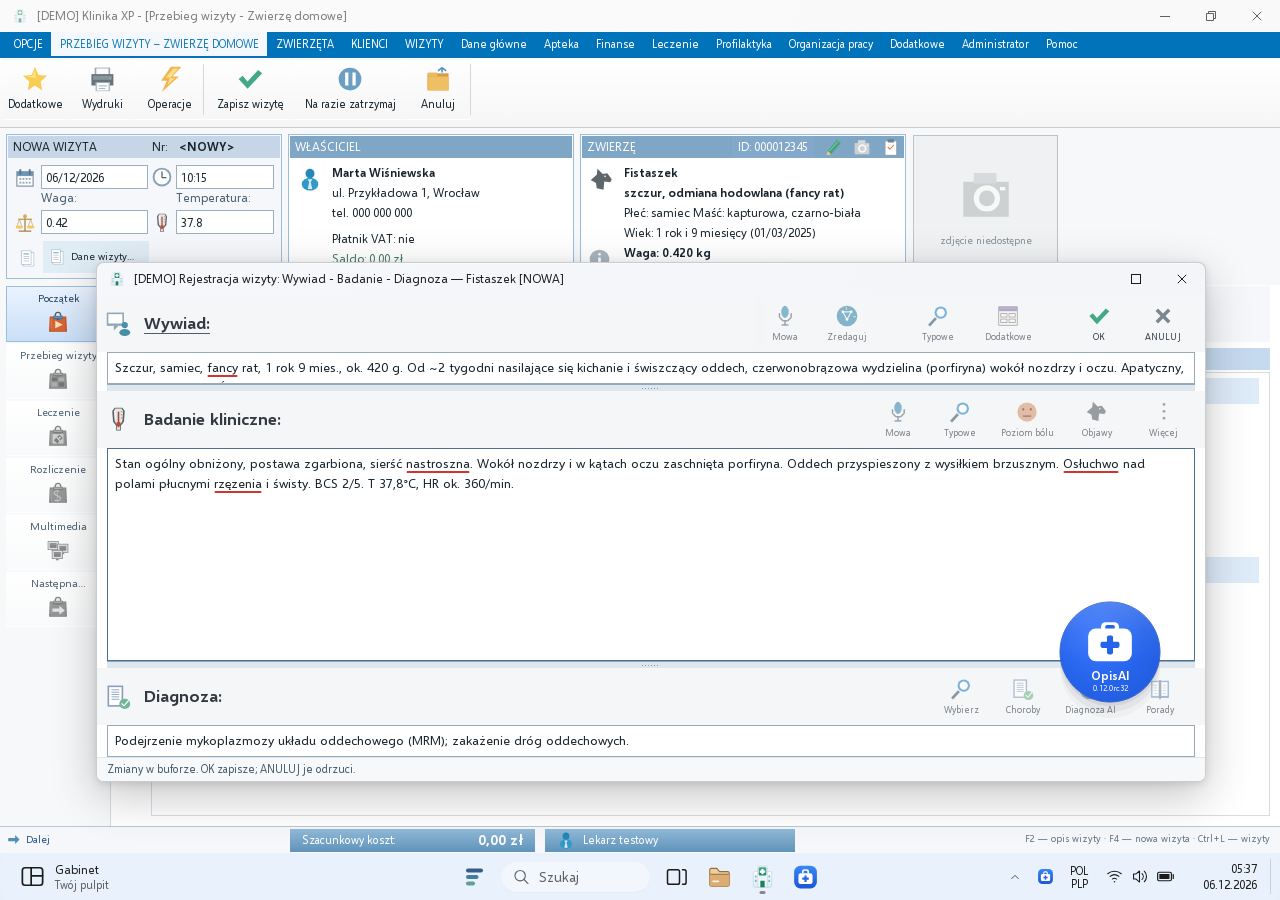
==== commit 9c26b8ec: "Konfiguracja reopened from the menu starts without a stale theme preview Opening Konfiguracja again " ====
--- a/index.html
+++ b/index.html
@@ -30,7 +30,7 @@
   <script defer src="assets/orb-motion.js?v=20261031b"></script>
   <script defer src="assets/opisai-document.js?v=20261031x"></script>
   <script defer src="assets/opisai-spelling.js?v=20261031t"></script>
-  <script defer src="assets/opisai.js?v=20261031y"></script>
+  <script defer src="assets/opisai.js?v=20261031z"></script>
 </head>
 <body>
   <main id="desktop" aria-label="Pulpit demonstracji OpisAI">
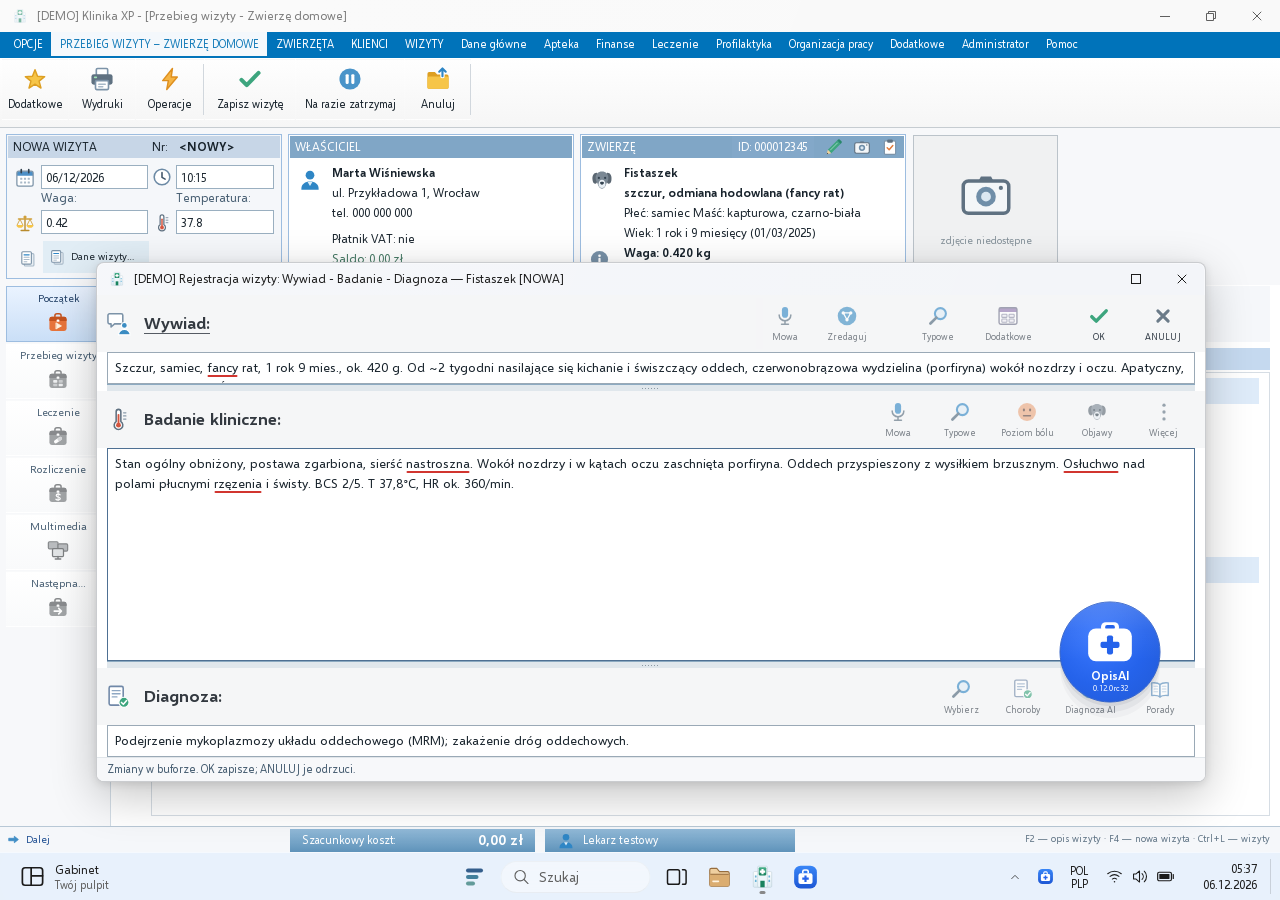
==== commit d2c898d2: "Klinika mock-up icons redrawn as one consistent set The 47 icons were a 1:1 machine conversion of th" ====
--- a/index.html
+++ b/index.html
@@ -15,17 +15,17 @@
   <link rel="canonical" href="https://guziczak.github.io/opisai/">
   <link rel="icon" type="image/svg+xml" href="assets/favicon.svg">
   <link rel="preload" href="assets/desktop-light.svg" as="image" type="image/svg+xml">
-  <link rel="stylesheet" href="assets/windows.css?v=20261031y">
+  <link rel="stylesheet" href="assets/windows.css?v=20261111a">
   <link rel="stylesheet" href="assets/virtual-desktops.css?v=20261023e">
   <link rel="stylesheet" href="assets/files-apps.css?v=20261023b">
-  <link rel="stylesheet" href="assets/clinic.css?v=20261031s">
+  <link rel="stylesheet" href="assets/clinic.css?v=20261111a">
   <link rel="stylesheet" href="assets/opisai.css?v=20261031y">
   <link rel="stylesheet" href="assets/opisai-spelling.css?v=20261031t">
   <script defer src="assets/icons.js?v=20261023e"></script>
   <script defer src="assets/shell.js?v=20261031y"></script>
   <script defer src="assets/files-apps.js?v=20261031y"></script>
   <script defer src="assets/desktop-apps.js?v=20261031y"></script>
-  <script defer src="assets/clinic-icons.js?v=20261031a"></script>
+  <script defer src="assets/clinic-icons.js?v=20261111b"></script>
   <script defer src="assets/clinic.js?v=20261031y"></script>
   <script defer src="assets/orb-motion.js?v=20261031b"></script>
   <script defer src="assets/opisai-document.js?v=20261031x"></script>
--- a/assets/windows.css
+++ b/assets/windows.css
@@ -2,7 +2,8 @@
 @font-face{font-family:'Selawik';src:url('fonts/selawik-semibold.woff2') format('woff2');font-style:normal;font-weight:600;font-display:swap}
 :root{--desktop-wallpaper:url('./desktop-light.svg');--desktop-background:#477fa5;--accent:#0067c0;--accent-hover:#1975c5;--text:#1b1b1b;--muted:#606060;--surface:#fff;--panel:#f9f9f9;--mica:#f3f5f9;--border:rgba(0,0,0,.12);--subtle:rgba(0,0,0,.045);--hover:rgba(0,0,0,.055);--acrylic:rgba(249,250,253,.89);--taskbar:rgba(237,244,252,.88);--shadow:0 12px 32px rgba(0,0,0,.22),0 1px 5px rgba(0,0,0,.1);--taskbar-height:48px;color-scheme:light;font-family:'Segoe UI Variable Text','Segoe UI Variable','Segoe UI','Selawik',Arial,sans-serif;font-size:14px;font-synthesis:none;color:var(--text)}
 :root[data-theme=dark]{--desktop-wallpaper:url('./desktop-dark.svg');--desktop-background:#0c2444;--accent:#60cdff;--accent-hover:#75d4ff;--text:#f3f3f3;--muted:#b9b9b9;--surface:#292929;--panel:#202020;--mica:#24262b;--border:rgba(255,255,255,.105);--subtle:rgba(255,255,255,.045);--hover:rgba(255,255,255,.075);--acrylic:rgba(37,39,44,.94);--taskbar:rgba(27,31,39,.91);color-scheme:dark}
-*{box-sizing:border-box}html,body{margin:0;width:100%;height:100%;overflow:hidden}body{user-select:none;-webkit-user-select:none;background:#c7dcf6}button,input,select,textarea{font:inherit;color:inherit}button{cursor:default}button:disabled{opacity:.45;pointer-events:none}button:focus-visible,a:focus-visible{outline:2px solid var(--accent);outline-offset:2px}input,textarea,[contenteditable=true]{user-select:text;-webkit-user-select:text}input[type=checkbox]{accent-color:var(--accent);width:18px;height:18px;flex-shrink:0}input[type=range]{accent-color:var(--accent);height:22px;min-width:0;cursor:default}button svg,button .icon{flex-shrink:0;pointer-events:none}svg{vertical-align:middle}a{color:var(--accent)}[hidden]{display:none!important}.sr-only{position:absolute;width:1px;height:1px;overflow:hidden;clip:rect(0,0,0,0);white-space:nowrap}h1,h2,h3,p{margin-top:0}button{touch-action:manipulation}::selection{background:#0078d4;color:white}
+/* Desktop windows do not rubber-band like web pages: no overscroll bounce, glow or pull-to-refresh anywhere. */
+*{box-sizing:border-box;overscroll-behavior:none}html,body{margin:0;width:100%;height:100%;overflow:hidden}body{user-select:none;-webkit-user-select:none;background:#c7dcf6}button,input,select,textarea{font:inherit;color:inherit}button{cursor:default}button:disabled{opacity:.45;pointer-events:none}button:focus-visible,a:focus-visible{outline:2px solid var(--accent);outline-offset:2px}input,textarea,[contenteditable=true]{user-select:text;-webkit-user-select:text}input[type=checkbox]{accent-color:var(--accent);width:18px;height:18px;flex-shrink:0}input[type=range]{accent-color:var(--accent);height:22px;min-width:0;cursor:default}button svg,button .icon{flex-shrink:0;pointer-events:none}svg{vertical-align:middle}a{color:var(--accent)}[hidden]{display:none!important}.sr-only{position:absolute;width:1px;height:1px;overflow:hidden;clip:rect(0,0,0,0);white-space:nowrap}h1,h2,h3,p{margin-top:0}button{touch-action:manipulation}::selection{background:#0078d4;color:white}
 ::-webkit-scrollbar{width:10px;height:10px}::-webkit-scrollbar-track{background:transparent}::-webkit-scrollbar-thumb{background:color-mix(in srgb,var(--muted) 45%,transparent);border:3px solid transparent;background-clip:padding-box;border-radius:10px}::-webkit-scrollbar-thumb:hover{background-color:var(--muted)}
 #desktop{position:fixed;inset:0 0 var(--taskbar-height);overflow:hidden;background:var(--desktop-background) var(--desktop-wallpaper) center/cover no-repeat;isolation:isolate}
 :root[data-wallpaper=solid]{--desktop-wallpaper:none;--desktop-background:#0078d4}
--- a/assets/clinic.css
+++ b/assets/clinic.css
@@ -18,9 +18,10 @@
 .kxp-action:active{background:linear-gradient(#ccdff3,#dcebfb)}
 .kxp-action.has-separator::after{content:"";position:absolute;right:-1px;top:4px;bottom:4px;width:1px;background:#d1d7dd}
 
-/* Scrollable virtual form: small windows scroll instead of clipping (kxp_mock.c layout_main). */
+/* Scrollable virtual form: small windows scroll instead of clipping (kxp_mock.c layout_main). The mock needs
+   1190x606 above its status bar; without the menu (26) and the toolbar (70) the form itself needs 510. */
 .kxp-canvas-scroll{flex:1;min-height:0;overflow:auto;background:#f7f8fa}
-.kxp-canvas{position:relative;min-width:1190px;min-height:611px;height:100%;box-sizing:border-box}
+.kxp-canvas{position:relative;min-width:1190px;min-height:510px;height:100%;box-sizing:border-box}
 .kxp-canvas::after{content:"";position:absolute;left:110px;top:157px;right:0;bottom:0;background:#fff;border-left:1px solid #d2dce5;z-index:0}
 .kxp-canvas>*{position:absolute;z-index:1}
 .kxp-panel{border:1px solid #9dbde0;background:#fff;box-sizing:border-box}
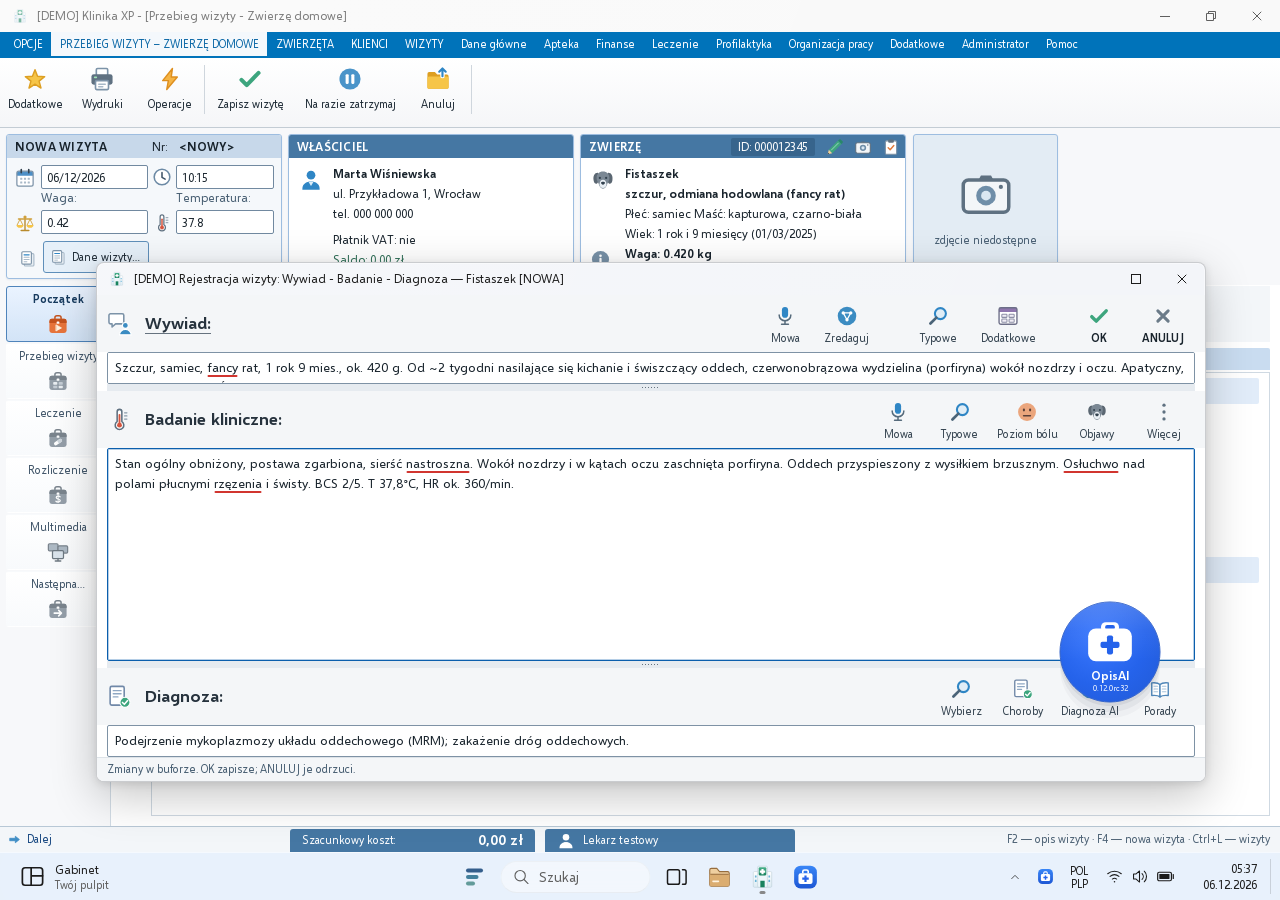
==== commit 56f3f17b: "Klinika mock-up: a light polish of type, contrast, edges and states Layout, sizes and labels stay th" ====
--- a/index.html
+++ b/index.html
@@ -18,7 +18,7 @@
   <link rel="stylesheet" href="assets/windows.css?v=20261111a">
   <link rel="stylesheet" href="assets/virtual-desktops.css?v=20261023e">
   <link rel="stylesheet" href="assets/files-apps.css?v=20261023b">
-  <link rel="stylesheet" href="assets/clinic.css?v=20261111a">
+  <link rel="stylesheet" href="assets/clinic.css?v=20261111b">
   <link rel="stylesheet" href="assets/opisai.css?v=20261031y">
   <link rel="stylesheet" href="assets/opisai-spelling.css?v=20261031t">
   <script defer src="assets/icons.js?v=20261023e"></script>
--- a/assets/clinic.css
+++ b/assets/clinic.css
@@ -1,22 +1,27 @@
-/* Klinika XP mock-up. Colours, sizes and positions follow kxp_mock.c 2.4.1 (base 1190x735,
-   menu U_BLUE #0073BA, panels #9DBDE0 borders, header bars #80A6C6 / #C7D6E7). Klinika keeps its
+/* Klinika XP mock-up. Layout, sizes and labels follow kxp_mock.c 2.4.1 (base 1190x735: blue module menu,
+   toolbar, three cards and the photo slot, case bar, steps 1–9, visit history, status bar). The rendering is the
+   demo's own light polish: 11 px for the program's captions, 12 px for data and 13 px for the memo fields, text
+   contrast of at least 4.5:1, control edges of at least 3:1 and a visible keyboard focus ring. Klinika keeps its
    own light skin in both desktop themes, as a Delphi application does. */
 .kxp-window .window-content,.kxp-editor-window .window-content,.kxp-list-window .window-content{overflow:hidden;background:#f7f8fa}
-.kxp-app,.kxp-editor-root,.kxp-list{height:100%;display:flex;flex-direction:column;background:#f7f8fa;color:#18232c;font:12px/1.35 "Segoe UI",Selawik,Tahoma,sans-serif;user-select:none;color-scheme:light}
+.kxp-app,.kxp-editor-root,.kxp-list,.clinic-dialog{--kx-focus:#0b5fad;--kx-edge:#7189a0;--kx-bar:#4577a3;--muted:#5d6975;color-scheme:light}
+.kxp-app,.kxp-editor-root,.kxp-list{height:100%;display:flex;flex-direction:column;background:#f7f8fa;color:#18232c;font:12px/1.35 "Segoe UI",Selawik,Tahoma,sans-serif;user-select:none}
 :where(.kxp-app,.kxp-editor-root,.kxp-list,.clinic-dialog) :where(button,input,select,textarea){font:inherit;box-sizing:border-box;color:inherit}
-.kxp-app button:focus-visible,.kxp-editor-root button:focus-visible,.kxp-list button:focus-visible,.clinic-dialog button:focus-visible{outline:1px dotted #4e7093;outline-offset:-4px}
+.kxp-app button:focus-visible,.kxp-editor-root button:focus-visible,.kxp-list button:focus-visible,.clinic-dialog button:focus-visible{outline:2px solid var(--kx-focus);outline-offset:-2px}
 .kxp-icon{display:block;flex:none}
 
 /* Menu bar (TAdvGlowButton row) and toolbar. */
 .kxp-menubar{flex:none;display:flex;height:26px;background:#0073ba;overflow:hidden;padding-left:5px}
-.kxp-menu{flex:none;height:24px;padding:0 8.5px;border:0;background:transparent;color:#fff!important;font-size:11px;white-space:nowrap;cursor:default}
-.kxp-menu:hover:not(:disabled):not(.is-current){background:#2b8dc7}
-.kxp-menu.is-current{background:#f4f8fc;color:#137bb9!important}
-.kxp-toolbar{flex:none;display:flex;gap:1px;height:70px;padding:1px 2px 0;background:linear-gradient(#fff,#f6f6f6);border-bottom:1px solid #c6ccd1;box-sizing:border-box}
-.kxp-action{flex:none;height:61px;display:flex;flex-direction:column;align-items:center;justify-content:flex-start;gap:6px;padding:6px 2px 0;border:1px solid transparent;background:linear-gradient(#fefefe,#f6f6f6);font-size:11px;line-height:1.1;text-align:center;position:relative}
-.kxp-action:hover{border-color:#9dbde0;background:linear-gradient(#edf5ff,#dcebfb)}
-.kxp-action:active{background:linear-gradient(#ccdff3,#dcebfb)}
-.kxp-action.has-separator::after{content:"";position:absolute;right:-1px;top:4px;bottom:4px;width:1px;background:#d1d7dd}
+.kxp-menu{flex:none;height:24px;padding:0 8.5px;border:0;background:transparent;color:#fff!important;font-size:11px;white-space:nowrap;cursor:default;transition:background-color .12s}
+.kxp-menu:hover:not(:disabled):not(.is-current){background:#0a5f96}
+.kxp-menu.is-current{background:#f4f8fc;color:#0a67a6!important}
+.kxp-app .kxp-menu:focus-visible{outline-color:#fff}
+.kxp-app .kxp-menu.is-current:focus-visible{outline-color:var(--kx-focus)}
+.kxp-toolbar{flex:none;display:flex;gap:1px;height:70px;padding:1px 2px 0;background:linear-gradient(#fff,#f5f6f8);border-bottom:1px solid #c3ccd4;box-sizing:border-box}
+.kxp-action{flex:none;height:61px;display:flex;flex-direction:column;align-items:center;justify-content:flex-start;gap:6px;padding:6px 2px 0;border:1px solid transparent;border-radius:3px;background:transparent;font-size:11px;line-height:1.1;text-align:center;white-space:nowrap;color:#1d2a35;position:relative;transition:background-color .12s,border-color .12s}
+.kxp-action:hover{border-color:#5f8fba;background:#e8f2fc}
+.kxp-action:active{background:#d3e5f7}
+.kxp-action.has-separator::after{content:"";position:absolute;right:-2px;top:5px;bottom:5px;width:1px;background:#cfd6dd}
 
 /* Scrollable virtual form: small windows scroll instead of clipping (kxp_mock.c layout_main). The mock needs
    1190x606 above its status bar; without the menu (26) and the toolbar (70) the form itself needs 510. */
@@ -24,12 +29,12 @@
 .kxp-canvas{position:relative;min-width:1190px;min-height:510px;height:100%;box-sizing:border-box}
 .kxp-canvas::after{content:"";position:absolute;left:110px;top:157px;right:0;bottom:0;background:#fff;border-left:1px solid #d2dce5;z-index:0}
 .kxp-canvas>*{position:absolute;z-index:1}
-.kxp-panel{border:1px solid #9dbde0;background:#fff;box-sizing:border-box}
-.kxp-panel>header{position:absolute;left:1px;right:1px;top:1px;height:22px;background:#80a6c6;color:#fff;font-size:12px;line-height:22px;padding-left:5px;display:flex;align-items:center}
-.kxp-visit-card{left:6px;top:6px;width:276px;height:145px;background:#f5f7fa}
-.kxp-visit-card>header{background:#c7d6e7;color:#18232c}
+.kxp-panel{border:1px solid #9dbde0;border-radius:3px;background:#fff;box-sizing:border-box;box-shadow:0 1px 2px rgba(24,60,96,.08);overflow:hidden}
+.kxp-panel>header{position:absolute;left:0;right:0;top:0;height:23px;background:var(--kx-bar);color:#fff;font-size:12px;font-weight:600;letter-spacing:.02em;line-height:23px;padding-left:8px;display:flex;align-items:center}
+.kxp-visit-card{left:6px;top:6px;width:276px;height:145px;background:#f5f8fb}
+.kxp-visit-card>header{background:#c7d8ea;color:#18232c}
 .kxp-nr{position:absolute;left:145px;top:4px;font-size:12px}
-.kxp-nr-value{position:absolute;left:171px;top:4px;font-size:12px}
+.kxp-nr-value{position:absolute;left:171px;top:4px;font-size:12px;font-weight:600}
 .kxp-visit-card>*:not(header){position:absolute}
 .kxp-at-date{left:8px;top:33px}.kxp-at-date-in{left:34px;top:30px;width:107px}
 .kxp-at-time{left:145px;top:32px}.kxp-at-time-in{left:169px;top:30px;width:98px}
@@ -39,103 +44,117 @@
 .kxp-at-notes{left:12px;top:115px}
 .kxp-at-data{left:36px;top:106px;width:106px;height:32px}
 .kxp-cap{font-size:12px;color:#455c70}
-.kxp-input{height:24px;border:1px solid #9aafc0;background:#fff;padding:0 4px;font-size:12px;color:#18232c;user-select:text;outline:0}
-.kxp-input:focus{border-color:#4e7093}
-.kxp-input[readonly]{background:#f0f3f6;color:#4b5864}
-.kxp-minitool{display:flex;align-items:center;gap:5px;padding:0 5px;border:1px solid transparent;background:#e1edf5;font-size:10px;text-align:left}
-.kxp-minitool:hover{background:#e7f0f8;border-color:#a1bcd1}
+.kxp-input{height:24px;border:1px solid var(--kx-edge);border-radius:2px;background:#fff;padding:0 5px;font-size:12px;color:#18232c;user-select:text;outline:0;transition:border-color .12s}
+.kxp-input:hover{border-color:#587690}
+.kxp-input:focus-visible{border-color:var(--kx-focus);box-shadow:inset 0 0 0 1px var(--kx-focus);transition:none}
+.kxp-input[readonly]{background:#eef2f6;color:#3f4c58}
+.kxp-minitool{display:flex;align-items:center;gap:5px;padding:0 6px;border:1px solid #5f8fba;border-radius:3px;background:#e6f0f9;font-size:11px;color:#1d2a35;text-align:left;transition:background-color .12s,border-color .12s}
+.kxp-minitool:hover{background:#d5e6f6;border-color:#3f77aa}
 .kxp-owner{left:288px;top:6px;width:286px;height:145px}
 .kxp-animal{left:580px;top:6px;width:326px;height:145px}
-.kxp-panel-icon{position:absolute;left:9px;top:33px}
-.kxp-owner .kxp-data,.kxp-owner .kxp-text{margin-left:43px}
-.kxp-animal .kxp-data,.kxp-animal .kxp-text{margin-left:43px}
-.kxp-owner>.kxp-data:first-of-type,.kxp-animal>.kxp-data:first-of-type{margin-top:28px}
+.kxp-panel-icon{position:absolute;left:10px;top:33px}
+.kxp-owner .kxp-data,.kxp-owner .kxp-text,.kxp-animal .kxp-data,.kxp-animal .kxp-text{margin-left:44px}
+.kxp-owner>.kxp-data:first-of-type,.kxp-animal>.kxp-data:first-of-type{margin-top:29px}
 .kxp-data,.kxp-text{height:20px;line-height:20px;font-size:12px;white-space:nowrap;overflow:hidden;text-overflow:ellipsis;padding-right:8px;user-select:text}
 .kxp-strong{font-weight:600}
 .kxp-gap{margin-top:6px}
-.kxp-balance{color:#447863}
-.kxp-chip{margin-left:auto;margin-right:6px;padding:0 6px;background:#83a8c9;font-size:12px}
-.kxp-head-tool{width:28px;height:22px;display:grid;place-items:center;border:0;background:transparent;padding:0}
-.kxp-head-tool:hover{background:#9ec0dd}
-.kxp-info{position:absolute;left:8px;bottom:8px;border:0;background:transparent;padding:0}
-.kxp-photo{left:913px;top:7px;width:145px;height:144px;border:1px solid #bbc3ca;background:#f0f1f2;display:flex;flex-direction:column;align-items:center;justify-content:center;gap:12px;color:#818e97;font-size:10px;padding:0}
+.kxp-balance{color:#2f6f57}
+.kxp-chip{margin-left:auto;margin-right:6px;padding:0 7px;border-radius:2px;background:rgba(9,40,70,.24);font-size:12px;font-weight:400;letter-spacing:0;line-height:18px}
+.kxp-head-tool{width:28px;height:23px;display:grid;place-items:center;border:0;background:transparent;padding:0;transition:background-color .12s}
+.kxp-head-tool:hover{background:rgba(255,255,255,.24)}
+.kxp-app .kxp-head-tool:focus-visible{outline-color:#fff}
+.kxp-info{position:absolute;left:9px;bottom:8px;border:0;border-radius:50%;background:transparent;padding:0;transition:filter .12s}
+.kxp-info:hover{filter:brightness(.86)}
+.kxp-app .kxp-info:focus-visible{outline-offset:1px}
+.kxp-photo{left:913px;top:6px;width:145px;height:145px;border:1px solid #9dbde0;border-radius:3px;background:#e3ecf4;box-shadow:0 1px 2px rgba(24,60,96,.08);display:flex;flex-direction:column;align-items:center;justify-content:center;gap:12px;color:#455c70;font-size:11px;padding:0;overflow:hidden;transition:border-color .12s}
+.kxp-photo:hover{border-color:#3f77aa}
+.kxp-app .kxp-photo:focus-visible{outline-offset:1px}
 
 /* Left case bar, step pager, visit history (TRichView). */
 .kxp-side{left:6px;top:158px;width:104px;display:flex;flex-direction:column;gap:1px}
-.kxp-side-item{height:56px;display:flex;flex-direction:column;align-items:center;gap:6px;padding-top:4px;border:1px solid transparent;background:linear-gradient(#fff,#f9fafb);color:#455c71;font-size:10.5px}
-.kxp-side-item .kxp-icon{filter:grayscale(.75) opacity(.75)}
-.kxp-side-item:hover{border-color:#9dbde0}
-.kxp-side-item:hover .kxp-icon,.kxp-side-item.is-selected .kxp-icon{filter:none}
-.kxp-side-item.is-selected{background:linear-gradient(#eaf3ff,#cadff7);border-color:#9dbde0;color:#213f65}
-.kxp-pager{left:115px;top:158px;right:10px;height:56px;display:flex;gap:1px;background:#f5f7fa}
-.kxp-step{flex:none;height:56px;display:flex;flex-direction:column;align-items:center;gap:7px;padding-top:5px;border:1px solid #f0f6fd;background:linear-gradient(#fafbfc,#eaf0f6);font-size:11px;white-space:nowrap}
-.kxp-step:hover{box-shadow:inset 0 0 0 1px #91b9df}
-.kxp-step.is-selected{background:linear-gradient(#f2f7fc,#dde9f4);border-color:#7bace0;box-shadow:inset 0 0 0 2px #b0cee9}
-.kxp-history-head{left:151px;top:220px;right:10px;height:22px;background:#c5d9ef;display:flex;align-items:center;gap:12px;padding-left:7px;font-size:11px}
-.kxp-history-head b{min-width:370px}
+.kxp-side-item{height:56px;display:flex;flex-direction:column;align-items:center;gap:6px;padding-top:5px;border:1px solid transparent;border-radius:3px;background:linear-gradient(#fff,#f8fafc);color:#3d5266;font-size:11px;transition:background-color .12s,border-color .12s}
+.kxp-side-item .kxp-icon{opacity:.8;transition:opacity .12s}
+.kxp-side-item:hover{border-color:#5f8fba;background:#eef5fc}
+.kxp-side-item:hover .kxp-icon,.kxp-side-item.is-selected .kxp-icon{opacity:1}
+.kxp-side-item.is-selected{background:linear-gradient(#eaf3ff,#d3e4f7);border-color:#4f84bb;color:#163a5e;font-weight:600}
+.kxp-pager{left:115px;top:158px;right:10px;height:56px;display:flex;gap:1px;background:#f3f6f9}
+.kxp-step{flex:none;height:56px;display:flex;flex-direction:column;align-items:center;gap:7px;padding-top:6px;border:1px solid #e1e9f1;border-radius:3px;background:linear-gradient(#fcfdfe,#edf2f7);font-size:11px;color:#1d2a35;white-space:nowrap;transition:background-color .12s,border-color .12s}
+.kxp-step:hover{border-color:#5f8fba;background:linear-gradient(#f5faff,#e2eefa)}
+.kxp-step.is-selected{background:linear-gradient(#f0f7ff,#d5e6f7);border-color:#4f84bb;box-shadow:inset 0 -2px 0 var(--kx-bar);font-weight:600}
+.kxp-history-head{left:151px;top:220px;right:10px;height:22px;background:#c9dcf0;border-radius:2px 2px 0 0;display:flex;align-items:center;gap:12px;padding-left:8px;font-size:12px;color:#12283c}
+.kxp-history-head b{min-width:370px;font-weight:600}
 .kxp-history-icons{left:120px;top:245px;width:25px;display:flex;flex-direction:column;gap:6px}
-.kxp-history-icons button{width:25px;height:36px;border:0;background:#f1f5f8;display:grid;place-items:center;padding:0}
-.kxp-history{left:151px;top:244px;right:10px;bottom:10px;overflow:auto;background:#fff;border:1px solid #d6dde4;padding:5px 10px 10px 2px;box-sizing:border-box;user-select:text;outline:0}
-.kxp-history:focus-visible{border-color:#7bace0}
+.kxp-history-icons button{width:25px;height:36px;border:1px solid transparent;border-radius:3px;background:#eef3f7;display:grid;place-items:center;padding:0;transition:background-color .12s,border-color .12s}
+.kxp-history-icons button:hover{background:#deeaf6;border-color:#5f8fba}
+.kxp-history{left:151px;top:244px;right:10px;bottom:10px;overflow:auto;background:#fff;border:1px solid #cfd9e2;padding:5px 10px 10px 2px;box-sizing:border-box;user-select:text;outline:0}
+.kxp-history:focus-visible{border-color:var(--kx-focus);box-shadow:inset 0 0 0 1px var(--kx-focus)}
 .kxp-h-visit{margin-bottom:8px}
-.kxp-h-date{display:flex;align-items:center;gap:7px;height:26px;padding-left:5px;background:#deebf9;font-size:12px;margin-bottom:6px}
-.kxp-h-label{display:flex;align-items:center;gap:5px;padding-left:12px;margin-top:4px;font-size:11px}
-.kxp-h-text{padding:2px 0 3px 37px;font-size:12px;color:#36414b;white-space:pre-wrap}
-.kxp-h-person{display:flex;align-items:center;gap:5px;padding:3px 0 0 12px;color:#586d7f;font-size:12px}
-.kxp-h-empty{color:#7c8794;padding:10px 12px}
-.kxp-view-label{left:35px;top:164px;width:140px;height:25px;font-size:14px;font-weight:600;color:#213f65;padding-left:97px;box-sizing:content-box;white-space:nowrap}
+.kxp-h-date{display:flex;align-items:center;gap:7px;height:26px;padding-left:5px;background:#e1ecf9;border-radius:2px;font-size:12px;color:#12283c;margin-bottom:6px;transition:background-color .12s}
+.kxp-h-visit:hover .kxp-h-date{background:#d2e3f6}
+.kxp-h-label{display:flex;align-items:center;gap:5px;padding-left:12px;margin-top:4px;font-size:12px}
+.kxp-h-text{padding:2px 0 3px 37px;font-size:12px;color:#2c3843;white-space:pre-wrap}
+.kxp-h-person{display:flex;align-items:center;gap:5px;padding:3px 0 0 12px;color:#4d6275;font-size:12px}
+.kxp-h-empty{color:#5a6673;padding:10px 12px}
+.kxp-view-label{left:35px;top:164px;width:140px;height:25px;font-size:14px;font-weight:600;color:#1d3f66;padding-left:97px;box-sizing:content-box;white-space:nowrap}
 .kxp-app[data-mode=saved] .kxp-side{top:158px}
-.kxp-edit-strip{left:117px;top:193px;width:64px;bottom:10px;border:1px solid #b4cfbb;background:#e0efe0;display:flex;flex-direction:column;align-items:center;gap:10px;padding-top:18px;font-size:10px;writing-mode:horizontal-tb}
-.kxp-edit-strip:hover{background:#d5e8d4}
-.kxp-edit-strip span{writing-mode:vertical-rl;transform:rotate(180deg);font-size:11px;color:#2f5b3b}
+.kxp-edit-strip{left:117px;top:193px;width:64px;bottom:10px;border:1px solid #5f9a70;border-radius:3px;background:#e2f0e2;display:flex;flex-direction:column;align-items:center;gap:10px;padding-top:18px;font-size:11px;writing-mode:horizontal-tb;transition:background-color .12s,border-color .12s}
+.kxp-edit-strip:hover{background:#d1e7d2;border-color:#3f7f53}
+.kxp-edit-strip span{writing-mode:vertical-rl;transform:rotate(180deg);font-size:12px;color:#234d2f}
 .kxp-saved{left:185px;top:193px}
-.kxp-status{flex:none;height:26px;display:flex;align-items:stretch;gap:10px;background:#f5f7fa;border-top:1px solid #b8c8d6;font-size:11px;overflow:hidden;white-space:nowrap}
-.kxp-next{display:flex;align-items:center;gap:6px;padding:0 10px 0 7px;border:0;background:none;color:#194a8f!important;font-size:10px;width:280px;justify-content:flex-start}
-.kxp-cost,.kxp-doctor{display:flex;align-items:center;gap:8px;padding:0 12px;margin:2px 0 0;background:linear-gradient(#92bad8,#5f93ba);color:#fff}
+.kxp-status{flex:none;height:26px;display:flex;align-items:stretch;gap:10px;background:#f3f6f9;border-top:1px solid #b8c8d6;font-size:11px;overflow:hidden;white-space:nowrap}
+.kxp-next{display:flex;align-items:center;gap:6px;padding:0 10px 0 8px;border:0;background:none;color:#14457f!important;font-size:11px;width:280px;justify-content:flex-start;transition:background-color .12s}
+.kxp-next:hover{background:#e2edf8}
+.kxp-cost,.kxp-doctor{display:flex;align-items:center;gap:8px;padding:0 12px;margin:2px 0 0;border-radius:3px 3px 0 0;background:var(--kx-bar);color:#fff}
 .kxp-cost{width:245px;box-sizing:border-box}
-.kxp-cost b{margin-left:auto;font-size:14px}
+.kxp-cost b{margin-left:auto;font-size:14px;font-weight:600}
 .kxp-doctor{width:250px;box-sizing:border-box}
-.kxp-mode{margin-left:auto;padding-right:10px;align-self:center;color:#617586;font-size:9.5px;overflow:hidden;text-overflow:ellipsis}
+.kxp-doctor .kxp-icon{filter:brightness(0) invert(1)}
+.kxp-mode{margin-left:auto;padding-right:10px;align-self:center;color:#4d6275;font-size:11px;overflow:hidden;text-overflow:ellipsis}
 
 /* Description sub-window "Rejestracja wizyty: Wywiad - Badanie - Diagnoza" (TFormRejWizyty). */
 .kxp-editor-root{background:#fff}
 .kxp-editor{flex:1;min-height:0;display:flex;flex-direction:column;overflow:auto;min-width:0}
 .kxp-section{display:flex;flex-direction:column;min-height:89px;min-width:820px}
-.kxp-section-head{flex:none;height:57px;display:flex;align-items:center;background:#f5f6f7}
-.kxp-section-title{width:275px;height:57px;display:flex;align-items:center;gap:13px;padding-left:9px;border:0;background:none;font-size:17px;font-weight:600;color:#333940;text-align:left}
-.kxp-section-title.is-first span{text-decoration:underline;text-decoration-color:#555b63;text-underline-offset:4px}
+.kxp-section-head{flex:none;height:57px;display:flex;align-items:center;background:#f4f6f8}
+.kxp-section-title{width:275px;height:57px;display:flex;align-items:center;gap:13px;padding-left:10px;border:0;background:none;font-size:17px;font-weight:600;color:#26323d;text-align:left;transition:color .12s}
+.kxp-section-title:hover{color:#0a4f85}
+.kxp-section-title.is-first span{text-decoration:underline;text-decoration-color:#66737f;text-decoration-thickness:1px;text-underline-offset:4px}
 .kxp-section-tools{margin-left:auto;margin-right:10px;display:flex;align-items:center}
-.kxp-section-tool{height:51px;display:flex;flex-direction:column;align-items:center;gap:4px;padding-top:6px;border:1px solid transparent;background:#f5f6f7;font-size:9px;color:#2d3742;white-space:nowrap}
-.kxp-section-tool:hover{background:#e7f0f8;border-color:#a1bcd1}
-.kxp-section-tool:active{background:#cddfef}
-.kxp-section-tool.is-unavailable{opacity:.62}
-.kxp-section-tool.is-unavailable:hover{opacity:.8}
+.kxp-section-tool{height:51px;display:flex;flex-direction:column;align-items:center;gap:4px;padding-top:6px;border:1px solid transparent;border-radius:3px;background:transparent;font-size:11px;line-height:1.2;color:#33424f;white-space:nowrap;transition:background-color .12s,border-color .12s}
+.kxp-section-tool:hover{background:#e6f0f9;border-color:#5f8fba}
+.kxp-section-tool:active{background:#d0e2f2}
+.kxp-section-tool:is([data-tool=ok],[data-tool=cancel]){color:#18232c;font-weight:600}
 .kxp-section-tool.pair-start{margin-left:clamp(0px,calc((100% - 940px)/2),115px)}
 .kxp-section-tools .kxp-section-tool.pair-start{margin-left:24px}
-.kxp-memo{flex:1;min-height:32px;margin:0 10px;border:1px solid #9aa9b6;background:#fff;padding:5px 7px;overflow:auto;font:13px/1.5 "Segoe UI",Selawik,Tahoma,sans-serif;color:#18232c;white-space:pre-wrap;word-wrap:break-word;outline:0;user-select:text;cursor:text}
-.kxp-section.is-active .kxp-memo{border-color:#4e7093}
+.kxp-memo{flex:1;min-height:32px;margin:0 10px;border:1px solid #7e92a5;border-radius:2px;background:#fff;padding:5px 7px;overflow:auto;font:13px/1.5 "Segoe UI",Selawik,Tahoma,sans-serif;color:#18232c;white-space:pre-wrap;word-wrap:break-word;outline:0;user-select:text;cursor:text}
+.kxp-section.is-active .kxp-memo{border-color:#3f6f9e}
+.kxp-section .kxp-memo:focus-visible{border-color:var(--kx-focus);box-shadow:inset 0 0 0 1px rgba(11,95,173,.3)}
 .kxp-section.is-target .kxp-memo{border-color:#2c74ff;box-shadow:0 0 0 2px #2c74ff55;background:#f4f8ff}
 .kxp-section.just-applied .kxp-memo{animation:kxp-applied 1.2s ease-out}
 @keyframes kxp-applied{0%{background:#e5f4e8}100%{background:#fff}}
-.kxp-splitter{flex:none;height:7px;margin:0 10px;background:#e0e7ec;border-top:1px solid #8caac1;cursor:row-resize;position:relative;min-width:800px}
-.kxp-splitter::after{content:"";position:absolute;left:50%;top:3px;width:18px;height:1px;margin-left:-9px;background:repeating-linear-gradient(90deg,#8c9aa5 0 1px,transparent 1px 3px)}
-.kxp-editor-status{flex:none;height:24px;display:flex;align-items:center;gap:20px;padding:0 10px;border-top:1px solid #e1e6ea;background:#f7f8fa;font-size:11px;color:#455c70;white-space:nowrap;overflow:hidden;min-width:800px}
-@media (prefers-reduced-motion:reduce){.kxp-section.just-applied .kxp-memo{animation:none}}
+.kxp-splitter{flex:none;height:7px;margin:0 10px;background:#e6ebf0;cursor:row-resize;position:relative;min-width:800px;transition:background-color .12s}
+.kxp-splitter:hover{background:#cfdfee}
+.kxp-splitter::after{content:"";position:absolute;left:50%;top:3px;width:18px;height:1px;margin-left:-9px;background:repeating-linear-gradient(90deg,#66737f 0 1px,transparent 1px 3px)}
+.kxp-editor-status{flex:none;height:24px;display:flex;align-items:center;gap:20px;padding:0 10px;border-top:1px solid #dde3e8;background:#f4f6f8;font-size:11px;color:#455c70;white-space:nowrap;overflow:hidden;min-width:800px}
 
 /* Visit list (Ctrl+L). */
 .kxp-list-filter{flex:none;display:flex;align-items:flex-end;gap:10px;padding:10px 12px;background:#eef3f8;border-bottom:1px solid #c5d4e2;flex-wrap:wrap}
 .kxp-list-filter label{display:flex;flex-direction:column;gap:3px;font-size:11px;color:#455c70}
-.kxp-list-filter input{height:26px;width:170px;border:1px solid #9aafc0;padding:0 6px;font-size:12px;user-select:text;background:#fff;color:#18232c}
-.kxp-list-count{margin-left:auto;color:#617586;font-size:11px;align-self:center}
+.kxp-list-filter input{height:27px;width:170px;border:1px solid var(--kx-edge);border-radius:2px;padding:0 7px;font-size:12px;user-select:text;background:#fff;color:#18232c;outline:0;transition:border-color .12s}
+.kxp-list-filter input:hover{border-color:#587690}
+.kxp-list-filter input:focus-visible{border-color:var(--kx-focus);box-shadow:inset 0 0 0 1px var(--kx-focus);transition:none}
+.kxp-list-filter input::placeholder{color:#627080;opacity:1}
+.kxp-list-count{margin-left:auto;color:#4d6275;font-size:11px;align-self:center}
 .kxp-list-body{flex:1;min-height:0;display:grid;grid-template-columns:minmax(0,1fr) 300px}
 .kxp-list-table{overflow:auto;background:#fff}
 .kxp-list-table .clinic-data-table{border:0}
 .kxp-list-table tr.is-selected td{background:#cfe3f7}
 .kxp-list-table tr[data-list-row]{cursor:default}
-.kxp-list-details{border-left:1px solid #c5d4e2;background:#f7f9fb;overflow:auto;padding:8px 10px}
+.kxp-list-table tr[data-list-row]:focus-visible{outline:2px solid var(--kx-focus);outline-offset:-2px}
+.kxp-list-details{border-left:1px solid #c5d4e2;background:#f7f9fb;overflow:auto;padding:10px 12px}
 .kxp-list-details pre{margin:0 0 10px;font:12px/1.45 "Segoe UI",Selawik,Tahoma,sans-serif;white-space:pre-wrap;user-select:text}
-.kxp-list-details pre::first-line{font-weight:600;color:#213f65}
-.kxp-list-summary{color:#36414b}
+.kxp-list-details pre::first-line{font-weight:600;color:#1d3f66}
+.kxp-list-summary{color:#2c3843}
 .kxp-list .clinic-dialog-footer{justify-content:flex-start}
 .kxp-list .clinic-dialog-footer [data-list-close]{margin-left:auto}
 @media (max-width:760px){.kxp-list-body{grid-template-columns:1fr}.kxp-list-details{display:none}}
@@ -143,33 +162,39 @@
 .kxp-about h2{margin-top:2px}
 
 /* Shared dialogs, forms and tables. */
-.clinic-dialog{height:100%;box-sizing:border-box;display:flex;flex-direction:column;background:#f8f8f8;color:#25303d;font:13px/1.45 "Segoe UI",Selawik,Tahoma,sans-serif;user-select:none;color-scheme:light}
+.clinic-dialog{height:100%;box-sizing:border-box;display:flex;flex-direction:column;background:#f8f9fa;color:#25303d;font:13px/1.45 "Segoe UI",Selawik,Tahoma,sans-serif;user-select:none}
 .clinic-dialog-body{padding:18px 20px;flex:1;min-height:0;overflow:auto}
 .clinic-dialog-body h2{font-size:16px;font-weight:600;margin:0 0 9px;color:#185c91}
-.clinic-dialog-body p{font-size:12px;margin:0 0 12px;color:#5d6571}
+.clinic-dialog-body p{font-size:12px;line-height:1.5;margin:0 0 12px;color:#4d5763}
 .clinic-dialog .clinic-form-grid{margin-top:8px;gap:10px 13px}
-.clinic-dialog-footer{display:flex;justify-content:flex-end;gap:8px;flex:none;background:#efefef;padding:11px 16px;border-top:1px solid #d5d8dd}
+.clinic-dialog-footer{display:flex;justify-content:flex-end;gap:8px;flex:none;background:#eef0f2;padding:11px 16px;border-top:1px solid #d5d8dd}
 .clinic-dialog-footer .clinic-button{min-width:83px;min-height:29px}
+.clinic-dialog .clinic-button:focus-visible,.kxp-list .clinic-button:focus-visible{outline-offset:2px}
 .clinic-data-table{border-collapse:collapse;width:100%;font-size:12px;border:1px solid #bec5cd}
-.clinic-data-table th{text-align:left;padding:6px 9px;font-weight:400;color:#435267;background:linear-gradient(#fbfbfc,#e8ebef);border-right:1px solid #d7dce2;border-bottom:1px solid #bfc7d0;white-space:nowrap;position:sticky;top:0}
+.clinic-data-table th{text-align:left;padding:6px 9px;font-weight:600;color:#3a4a5e;background:linear-gradient(#fbfbfc,#e8ecf0);border-right:1px solid #d7dce2;border-bottom:1px solid #bfc7d0;white-space:nowrap;position:sticky;top:0}
 .clinic-data-table td{padding:7px 9px;border-bottom:1px solid #e7eaee;vertical-align:middle}
 .clinic-data-table tbody tr:nth-child(even){background:#f8fafd}
 .clinic-data-table tbody tr:hover{background:#edf5ff}
-.clinic-data-table .clinic-empty-cell{text-align:center;padding:32px 18px;color:#7c8794;font-size:12px;background:#fff}
-.clinic-button{display:inline-flex;align-items:center;justify-content:center;gap:6px;min-height:27px;padding:3px 11px;border:1px solid #aeb5bf;border-radius:2px;background:linear-gradient(#fff,#ededed);font:12px "Segoe UI",Selawik,sans-serif;color:#28394d;cursor:default}
-.clinic-button:hover{border-color:#7ba9d0;background:#edf6ff}
-.clinic-button:active{background:#deebf7}
-.clinic-button.primary{background:#0878c5;border-color:#0668ae;color:#fff}
-.clinic-button.primary:hover{background:#006ab4}
+.clinic-data-table .clinic-empty-cell{text-align:center;padding:32px 18px;color:#5a6673;font-size:12px;background:#fff}
+.clinic-button{display:inline-flex;align-items:center;justify-content:center;gap:6px;min-height:27px;padding:3px 12px;border:1px solid #7a8896;border-radius:3px;background:linear-gradient(#fff,#eef0f2);font:12px "Segoe UI",Selawik,sans-serif;color:#1f2f42;cursor:default;transition:background-color .12s,border-color .12s}
+.clinic-button:hover{border-color:#3f77aa;background:#e8f2fc}
+.clinic-button:active{background:#d3e5f7}
+.clinic-button.primary{background:#0073ba;border-color:#005f9e;color:#fff}
+.clinic-button.primary:hover{background:#0a5f96;border-color:#084f7e}
+.clinic-button.primary:active{background:#084f7e}
+.clinic-button.primary .kxp-icon{filter:brightness(0) invert(1)}
 .clinic-button:disabled{opacity:.45;pointer-events:none}
 .clinic-form-grid{display:grid;grid-template-columns:1fr 1fr;gap:12px 16px;margin-top:14px;max-width:730px}
-.clinic-form-field{display:flex;flex-direction:column;gap:4px;font-size:12px;color:#4b5664;min-width:0}
+.clinic-form-field{display:flex;flex-direction:column;gap:4px;font-size:12px;color:#3f4b59;min-width:0}
 .clinic-form-field.full{grid-column:1/-1}
-.clinic-form-field input,.clinic-form-field select,.clinic-form-field textarea{width:100%;border:1px solid #aeb6c0;background:#fff;border-radius:1px;min-height:29px;padding:5px 7px;color:#222;font-size:12px;outline:0;user-select:text}
-.clinic-form-field input:focus,.clinic-form-field select:focus,.clinic-form-field textarea:focus{border-color:#368dce;box-shadow:0 0 0 1px #368dce33}
-.clinic-form-field input[readonly]{background:#f0f3f6;color:#5b6772}
+.clinic-form-field input,.clinic-form-field select,.clinic-form-field textarea{width:100%;border:1px solid #7a8896;background:#fff;border-radius:2px;min-height:29px;padding:5px 7px;color:#1b2430;font-size:12px;outline:0;user-select:text;transition:border-color .12s}
+.clinic-form-field input:hover,.clinic-form-field select:hover,.clinic-form-field textarea:hover{border-color:#55687a}
+.clinic-form-field input:focus,.clinic-form-field select:focus,.clinic-form-field textarea:focus{border-color:var(--kx-focus);box-shadow:inset 0 0 0 1px var(--kx-focus);transition:none}
+.clinic-form-field input[readonly]{background:#eef2f6;color:#4b5762}
 .clinic-form-field textarea{height:95px;resize:vertical;line-height:1.5}
 .clinic-form-error{color:#a3262f!important;font-size:11px!important;min-height:16px;margin-top:8px!important}
-.clinic-subtle-message{font-size:11px;color:#7b8591;margin-top:0}
-.clinic-empty-cell{color:#7c8794}
-
+.clinic-subtle-message{font-size:11px;color:#5a6673;margin-top:0}
+.clinic-empty-cell{color:#5a6673}
+
+/* Hover feedback is a short colour transition; none of it runs when the system asks for reduced motion. */
+@media (prefers-reduced-motion:reduce){.kxp-section.just-applied .kxp-memo{animation:none}:is(.kxp-app,.kxp-editor-root,.kxp-list,.clinic-dialog) *{transition:none!important}}
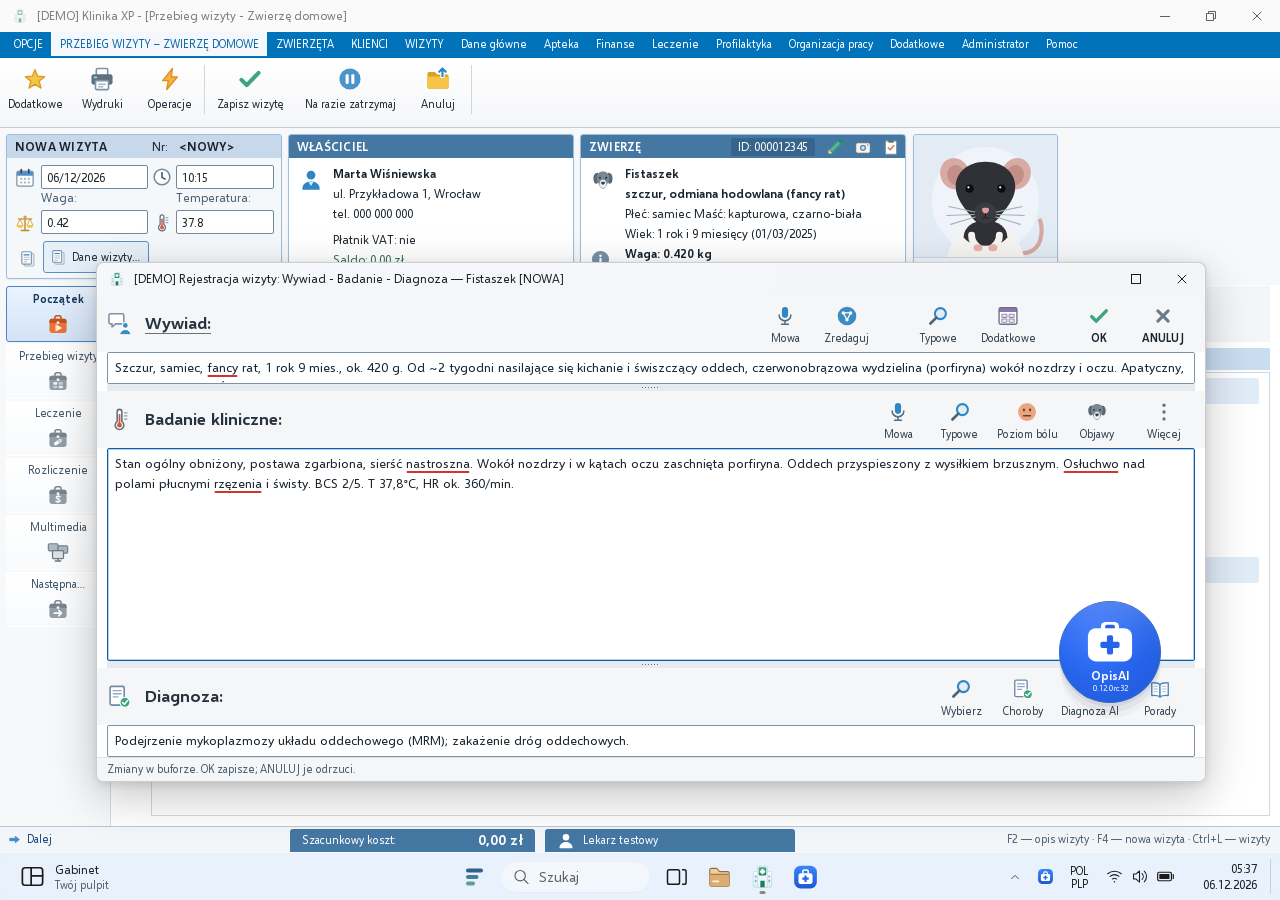
==== commit 7aa4c1ca: "Photo slot: a drawn portrait of the patient's species The grey box with a camera looked unfinished. " ====
--- a/index.html
+++ b/index.html
@@ -18,15 +18,15 @@
   <link rel="stylesheet" href="assets/windows.css?v=20261111a">
   <link rel="stylesheet" href="assets/virtual-desktops.css?v=20261023e">
   <link rel="stylesheet" href="assets/files-apps.css?v=20261023b">
-  <link rel="stylesheet" href="assets/clinic.css?v=20261111b">
+  <link rel="stylesheet" href="assets/clinic.css?v=20261111c">
   <link rel="stylesheet" href="assets/opisai.css?v=20261031y">
   <link rel="stylesheet" href="assets/opisai-spelling.css?v=20261031t">
   <script defer src="assets/icons.js?v=20261023e"></script>
   <script defer src="assets/shell.js?v=20261031y"></script>
   <script defer src="assets/files-apps.js?v=20261031y"></script>
   <script defer src="assets/desktop-apps.js?v=20261031y"></script>
-  <script defer src="assets/clinic-icons.js?v=20261111b"></script>
-  <script defer src="assets/clinic.js?v=20261031y"></script>
+  <script defer src="assets/clinic-icons.js?v=20261111c"></script>
+  <script defer src="assets/clinic.js?v=20261111b"></script>
   <script defer src="assets/orb-motion.js?v=20261031b"></script>
   <script defer src="assets/opisai-document.js?v=20261031x"></script>
   <script defer src="assets/opisai-spelling.js?v=20261031t"></script>
--- a/assets/clinic.css
+++ b/assets/clinic.css
@@ -69,6 +69,8 @@
 .kxp-photo{left:913px;top:6px;width:145px;height:145px;border:1px solid #9dbde0;border-radius:3px;background:#e3ecf4;box-shadow:0 1px 2px rgba(24,60,96,.08);display:flex;flex-direction:column;align-items:center;justify-content:center;gap:12px;color:#455c70;font-size:11px;padding:0;overflow:hidden;transition:border-color .12s}
 .kxp-photo:hover{border-color:#3f77aa}
 .kxp-app .kxp-photo:focus-visible{outline-offset:1px}
+.kxp-portrait{position:absolute;left:0;top:0;width:100%;height:calc(100% - 21px);display:block}
+.kxp-photo.has-portrait>span{position:absolute;left:0;right:0;bottom:0;height:21px;line-height:20px;background:#f5f8fb;border-top:1px solid #c7d8ea;color:#3d4e5c}
 
 /* Left case bar, step pager, visit history (TRichView). */
 .kxp-side{left:6px;top:158px;width:104px;display:flex;flex-direction:column;gap:1px}
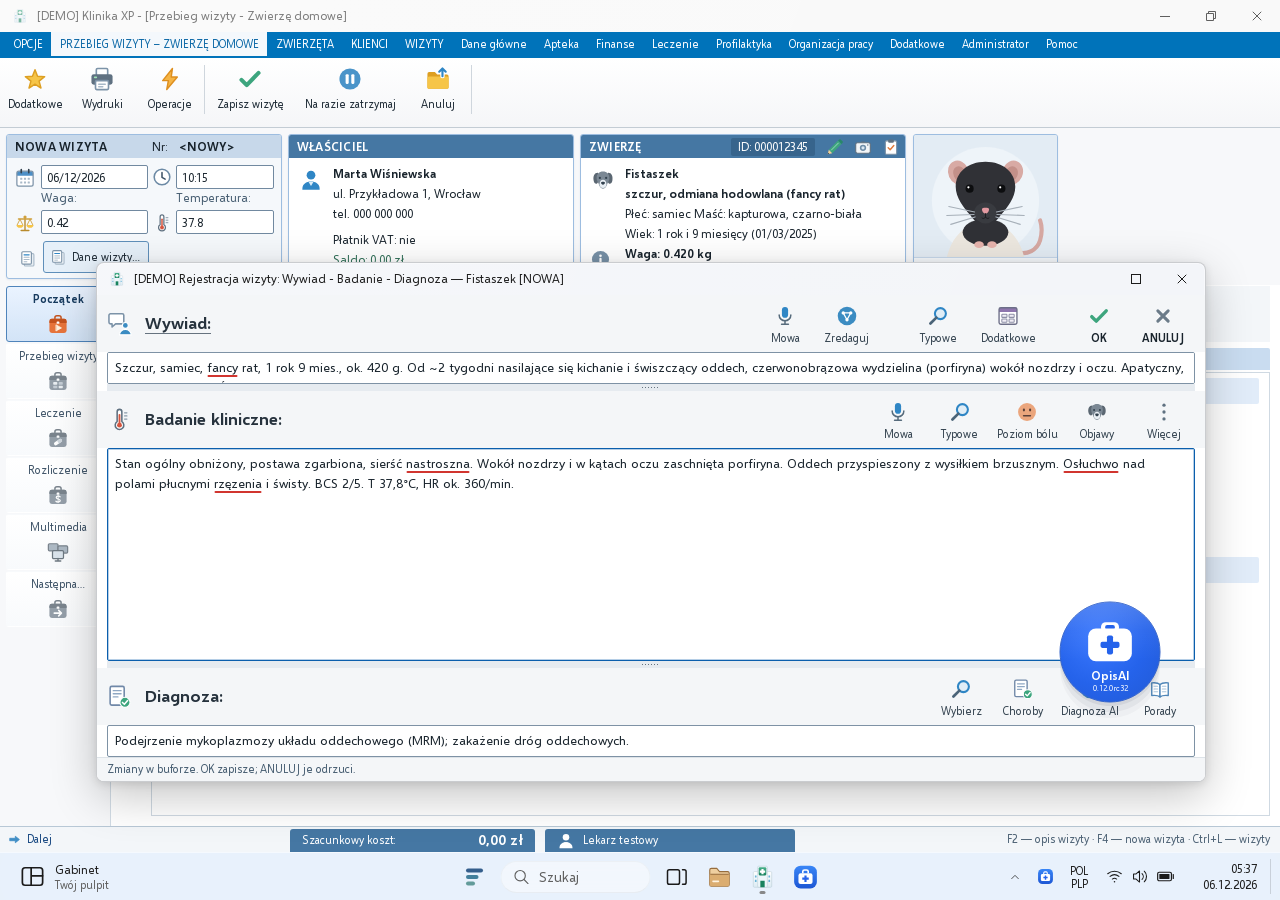
==== commit 6bf08574: "Rat portrait: an oval hood with the paws under it, an off-white body The two white forelegs on the b" ====
--- a/index.html
+++ b/index.html
@@ -25,7 +25,7 @@
   <script defer src="assets/shell.js?v=20261031y"></script>
   <script defer src="assets/files-apps.js?v=20261031y"></script>
   <script defer src="assets/desktop-apps.js?v=20261031y"></script>
-  <script defer src="assets/clinic-icons.js?v=20261111c"></script>
+  <script defer src="assets/clinic-icons.js?v=20261112a"></script>
   <script defer src="assets/clinic.js?v=20261111b"></script>
   <script defer src="assets/orb-motion.js?v=20261031b"></script>
   <script defer src="assets/opisai-document.js?v=20261031x"></script>
--- a/assets/clinic.css
+++ b/assets/clinic.css
@@ -152,7 +152,10 @@
 .kxp-list-table .clinic-data-table{border:0}
 .kxp-list-table tr.is-selected td{background:#cfe3f7}
 .kxp-list-table tr[data-list-row]{cursor:default}
-.kxp-list-table tr[data-list-row]:focus-visible{outline:2px solid var(--kx-focus);outline-offset:-2px}
+.kxp-list-table tr[data-list-row]:focus-visible{outline:0}
+.kxp-list-table tr[data-list-row]:focus-visible td{box-shadow:inset 0 2px var(--kx-focus),inset 0 -2px var(--kx-focus)}
+.kxp-list-table tr[data-list-row]:focus-visible td:first-child{box-shadow:inset 2px 0 var(--kx-focus),inset 0 2px var(--kx-focus),inset 0 -2px var(--kx-focus)}
+.kxp-list-table tr[data-list-row]:focus-visible td:last-child{box-shadow:inset -2px 0 var(--kx-focus),inset 0 2px var(--kx-focus),inset 0 -2px var(--kx-focus)}
 .kxp-list-details{border-left:1px solid #c5d4e2;background:#f7f9fb;overflow:auto;padding:10px 12px}
 .kxp-list-details pre{margin:0 0 10px;font:12px/1.45 "Segoe UI",Selawik,Tahoma,sans-serif;white-space:pre-wrap;user-select:text}
 .kxp-list-details pre::first-line{font-weight:600;color:#1d3f66}
--- a/assets/opisai.css
+++ b/assets/opisai.css
@@ -1,7 +1,6 @@
 /* OpisAI 0.12 — native desktop workflow, matched to the Qt application. */
 .oa-host{--oa-bg:#f5f7fb;--oa-surface:#edf1f7;--oa-field:#fff;--oa-ink:#222a36;--oa-muted:#5e6878;--oa-line:#ccd4df;--oa-button:#e7ecf4;--oa-hover:#dce6f8;--oa-accent:#2563eb;--oa-warning:#a45515;--oa-error:#b42318;--oa-success:#287948;color:var(--oa-ink)}
 .oa-host.oa-theme-dark{--oa-bg:#202124;--oa-surface:#292b2f;--oa-field:#1d1f22;--oa-ink:#edf0f4;--oa-muted:#a5abb5;--oa-line:#42454b;--oa-button:#35383e;--oa-hover:#444851;--oa-accent:#397af5;--oa-warning:#efb54e;--oa-error:#f38680;--oa-success:#7dcea1}
-.oa-host.oa-theme-blue{--oa-bg:#245fe7;--oa-surface:#3470f3;--oa-field:#f4f7ff;--oa-ink:#fff;--oa-muted:#dee8ff;--oa-line:#80a5ff;--oa-button:#dce7ff;--oa-hover:#edf3ff;--oa-accent:#fff;--oa-warning:#ffe1a9;--oa-error:#ffe1d6;--oa-success:#d7ffe4}
 .oa-app,.oa-app *{box-sizing:border-box}
 .oa-app{height:100%;min-height:0;display:flex;flex-direction:column;overflow:hidden;background:var(--oa-bg);color:var(--oa-ink);font-family:'Segoe UI Variable','Segoe UI','Selawik',Arial,sans-serif;font-size:13px;line-height:1.45;--oa-control-height:34px}
 .oa-app button,.oa-app input,.oa-app select,.oa-app textarea{font:inherit;color:inherit}
@@ -9,7 +8,6 @@
 .oa-app button:disabled{cursor:default;opacity:.48}
 .oa-app button:focus-visible,.oa-app a:focus-visible{outline:2px solid #8cb4ff;outline-offset:2px}
 .oa-app input:not([type=checkbox]):not([type=range]),.oa-app textarea,.oa-app select{background:var(--oa-field);border:1px solid var(--oa-line);border-radius:7px;padding:8px 10px;outline:none;min-width:0;color:var(--oa-ink)}
-.oa-theme-blue .oa-app input:not([type=checkbox]),.oa-theme-blue .oa-app textarea,.oa-theme-blue .oa-app select{color:#202938}
 .oa-app input:focus,.oa-app textarea:focus,.oa-app select:focus{border-color:#8bb1ff;box-shadow:0 0 0 1px #8bb1ff}
 .oa-app textarea{resize:none;line-height:1.5;scrollbar-width:thin}
 .oa-app input[type=checkbox]{width:18px;height:18px;margin:0;accent-color:#2867ee;flex:0 0 18px;cursor:pointer}
@@ -21,42 +19,21 @@
 .oa-btn{display:inline-flex;align-items:center;justify-content:center;gap:7px;min-height:34px;padding:6px 12px;background:var(--oa-button);border:1px solid var(--oa-line);border-radius:7px;white-space:nowrap;transition:background .12s,border-color .12s}
 .oa-btn:not(:disabled):hover{background:var(--oa-hover);border-color:#93b6fb}.oa-btn:not(:disabled):active{transform:translateY(1px)}
 .oa-btn.primary{background:#2563eb;color:#fff;border-color:#2563eb;font-weight:600}.oa-btn.primary:not(:disabled):hover{background:#3475ff;border-color:#3475ff}
-.oa-theme-blue .oa-btn.primary{background:#fff;color:#214894;border-color:white}
 .oa-btn.link{border-color:transparent;background:transparent;padding:5px 7px;color:var(--oa-muted)}
 .oa-btn.link:not(:disabled):hover{color:var(--oa-ink);background:var(--oa-hover)}
 .oa-btn.small{min-height:28px;padding:3px 8px;font-size:12px}.oa-btn.icon{width:32px;padding:4px}
-.oa-btn.danger{color:var(--oa-error)}
-.oa-muted{color:var(--oa-muted)}.oa-small{font-size:12px}.oa-error-text{color:var(--oa-error)}.oa-success-text{color:var(--oa-success)}
-.oa-header{padding:14px 19px 10px;flex-shrink:0}.oa-header-row{display:flex;align-items:center;gap:12px}.oa-header-row>div:first-child{flex:1}.oa-header p{color:var(--oa-muted);font-size:12px;margin-top:5px}
-.oa-version{font-size:11px;color:var(--oa-muted);font-weight:400;margin-left:6px}.oa-route{display:flex;gap:6px;align-items:center;flex-wrap:wrap;color:var(--oa-muted)}
+.oa-muted{color:var(--oa-muted)}
 .oa-content{flex:1;min-height:0;overflow:auto;padding:8px 19px 14px;scrollbar-width:thin;scrollbar-color:#a2a9b6 transparent}
 .oa-footer{flex-shrink:0;padding:11px 18px;display:flex;align-items:center;gap:8px;border-top:1px solid var(--oa-line);background:var(--oa-bg)}
 .oa-footer .oa-footnote{flex:1;color:var(--oa-muted);font-size:11px;line-height:1.35;min-width:0}
-.oa-ack-area{padding:10px 19px 12px;flex-shrink:0}.oa-ack{display:flex;align-items:flex-start;gap:10px;cursor:pointer;line-height:1.4;user-select:none}.oa-ack input{margin-top:1px!important}.oa-ack>span{flex:1}.oa-ack-note{font-size:11px;margin:5px 0 0 28px;color:var(--oa-muted)}
+.oa-ack{display:flex;align-items:flex-start;gap:10px;cursor:pointer;line-height:1.4;user-select:none}.oa-ack input{margin-top:1px!important}.oa-ack>span{flex:1}
 .oa-notice{display:flex;align-items:flex-start;gap:9px;padding:10px 12px;border:1px solid var(--oa-line);border-radius:8px;background:var(--oa-surface);font-size:12px}.oa-notice svg{margin-top:1px;color:var(--oa-accent)}
 .oa-notice.warning{background:color-mix(in srgb,var(--oa-warning) 8%,var(--oa-bg));border-color:color-mix(in srgb,var(--oa-warning) 30%,var(--oa-line));color:var(--oa-warning)}
 .oa-notice.error{background:color-mix(in srgb,var(--oa-error) 7%,var(--oa-bg));border-color:color-mix(in srgb,var(--oa-error) 35%,var(--oa-line));color:var(--oa-error)}
 .oa-notice>div{flex:1}.oa-notice .oa-btn{align-self:center}.oa-notice[hidden]{display:none}
-.oa-compose-body{display:grid;grid-template-columns:minmax(250px,1fr) minmax(320px,1.05fr);gap:18px;align-items:start}
-.oa-section-label{font-size:12px;font-weight:600;color:var(--oa-muted);margin-bottom:8px}
-.oa-source-card{background:var(--oa-surface);border:1px solid var(--oa-line);border-radius:9px;padding:9px;margin-bottom:8px}.oa-source-card h3{margin-bottom:6px}.oa-source-card textarea{width:100%;height:98px;display:block;font-size:12px}.oa-source-card .oa-source-status{color:var(--oa-muted);font-size:11px;margin-top:5px}.oa-source-card.out-of-scope{opacity:.63}.oa-source-card.out-of-scope textarea{height:62px}
-.oa-source-panel .oa-rules{width:100%;min-height:315px;font-family:Consolas,monospace;font-size:11px;color:var(--oa-muted)}
-.oa-source-panel>.oa-btn{width:100%}
-.oa-variant-grid{display:grid;grid-template-columns:53px repeat(3,minmax(0,1fr));gap:7px;align-items:center}.oa-variant-row-label{font-weight:600;font-size:12px}
-.oa-variant{position:relative;aspect-ratio:1;min-width:0;min-height:80px;border:1px solid var(--oa-line);border-radius:7px;background:var(--oa-field);color:var(--oa-ink);padding:10px 5px;font-size:12px;line-height:1.45;text-align:center;cursor:pointer;white-space:normal}
-.oa-variant:hover:not(:disabled){background:var(--oa-hover);border-color:#93b6fb}.oa-variant.selected{background:#2867ee!important;color:#fff;border-color:#2867ee;font-weight:600}.oa-variant .oa-tick{position:absolute;top:5px;right:5px;display:none}.oa-variant.selected .oa-tick{display:block}.oa-variant:disabled{opacity:.4}
-.oa-variant-explanation{margin:13px 0 15px;font-size:12px;line-height:1.55;min-height:96px}.oa-variant-explanation strong{display:block;margin-bottom:4px;font-weight:600}.oa-variant-explanation .oa-muted{display:block;margin-top:6px}.oa-mini-link{display:inline-flex;gap:5px;align-items:center;font-size:12px;background:transparent;border:0;color:var(--oa-accent);padding:0;cursor:pointer}
-.oa-progress-center{padding:24px 20px 18px;text-align:center}.oa-progress-mark{width:64px;height:64px;margin:0 auto 16px;position:relative;display:grid;place-items:center;color:#fff}.oa-progress-mark:before{content:'';position:absolute;inset:0;background:#2867ee;border-radius:50%;animation:oa-breathe 2.2s ease-in-out infinite}.oa-progress-mark svg{position:relative;z-index:1}
-.oa-progress-title{font-size:18px;font-weight:600;margin-bottom:7px}.oa-progress-sub{font-size:12px;color:var(--oa-muted)}
-.oa-progress-track{height:5px;background:var(--oa-surface);border-radius:4px;overflow:hidden;margin:20px 0 10px}.oa-progress-track>div{height:100%;background:#2867ee;width:0;transition:width .2s; border-radius:4px}
-.oa-progress-steps{display:flex;justify-content:space-between;color:var(--oa-muted);font-size:11px}.oa-progress-steps span.active{color:var(--oa-accent);font-weight:600}.oa-live-preview{display:none;margin-top:15px;border:1px solid var(--oa-line);border-radius:8px;background:var(--oa-field);max-height:225px;overflow:auto}.oa-live-preview.open{display:block}.oa-live-head{display:flex;align-items:center;justify-content:space-between;padding:7px 10px;border-bottom:1px solid var(--oa-line);font-size:11px;color:var(--oa-muted);position:sticky;top:0;background:var(--oa-surface)}.oa-live-preview pre{font:12px/1.6 'Segoe UI',sans-serif;margin:0;padding:12px;white-space:pre-wrap;color:var(--oa-ink)}
-.oa-tabs{display:flex;gap:0;padding:0 18px;flex-shrink:0;border-bottom:1px solid var(--oa-line);overflow-x:auto;scrollbar-width:none}.oa-tab{padding:10px 13px;border:0;border-radius:7px 7px 0 0;background:transparent;color:var(--oa-muted);white-space:nowrap;font:inherit;cursor:pointer;border-bottom:2px solid transparent}.oa-tab:hover{background:var(--oa-surface)}.oa-tab.active{background:#2867ee;color:#fff;border-bottom-color:#2867ee}.oa-tab .oa-tab-count{font-size:10px;opacity:.7;margin-left:5px}
-.oa-review-body{display:flex;flex-direction:column;padding-top:12px}.oa-review-top{display:flex;align-items:center;gap:8px;flex-shrink:0;margin-bottom:8px}.oa-review-top .oa-status{flex:1;font-size:12px;color:var(--oa-muted)}.oa-review-top input{margin-right:5px}
-.oa-review-split{display:flex;gap:10px;flex:1;min-height:180px}.oa-review-side{display:flex;flex-direction:column;flex:1;min-width:0}.oa-review-side.oa-comparison{flex:0.8}.oa-review-side[hidden]{display:none}.oa-editor-head{height:34px;flex-shrink:0;display:flex;align-items:center;gap:8px;color:var(--oa-muted);font-size:12px;margin-bottom:5px}.oa-editor-head>span{flex:1}.oa-editor-head select{width:100%;padding:5px 7px!important;font-size:11px!important;height:31px}.oa-review-side textarea{width:100%;flex:1;min-height:150px;padding:12px;line-height:1.65;font-size:13px}.oa-review-side textarea[readonly]{color:var(--oa-muted);background:var(--oa-surface)}
-.oa-review-info{font-size:11px;color:var(--oa-muted);margin-top:7px;display:flex;gap:7px}.oa-review-info svg{margin-top:1px}.oa-review-warning{margin:0 18px 10px}.oa-review-details{line-height:1.65;padding:3px 0}.oa-review-details dl{display:grid;grid-template-columns:155px 1fr;gap:8px 12px;font-size:12px}.oa-review-details dt{color:var(--oa-muted)}.oa-review-details dd{margin:0}.oa-review-details h3{margin:15px 0 6px}.oa-review-details pre{background:var(--oa-field);border:1px solid var(--oa-line);border-radius:7px;padding:12px;white-space:pre-wrap;font:12px/1.6 'Segoe UI',sans-serif;max-height:200px;overflow:auto}
+.oa-tabs{display:flex;gap:0;padding:0 18px;flex-shrink:0;border-bottom:1px solid var(--oa-line);overflow-x:auto;scrollbar-width:none}.oa-tab{padding:10px 13px;border:0;border-radius:7px 7px 0 0;background:transparent;color:var(--oa-muted);white-space:nowrap;font:inherit;cursor:pointer;border-bottom:2px solid transparent}.oa-tab:hover{background:var(--oa-surface)}.oa-tab.active{background:#2867ee;color:#fff;border-bottom-color:#2867ee}
 .oa-settings-layout{display:flex;flex:1;min-height:0}.oa-settings-nav{width:202px;flex:0 0 202px;overflow:auto;padding:13px 10px;background:var(--oa-surface);border-right:1px solid var(--oa-line)}.oa-settings-search{width:100%;height:31px;padding:5px 8px!important;font-size:12px!important;margin-bottom:12px}.oa-nav-group{font-size:10px;letter-spacing:.06em;color:var(--oa-muted);font-weight:700;margin:15px 10px 5px}.oa-nav-item{display:flex;align-items:center;gap:9px;text-align:left;width:100%;border:0;border-radius:6px;background:transparent;padding:9px 10px;position:relative;font-size:12px!important;color:var(--oa-ink)}.oa-nav-item:hover{background:var(--oa-hover)}.oa-nav-item.active{background:var(--oa-field);box-shadow:0 1px 2px #0000000a}.oa-nav-item.active:before{content:'';position:absolute;left:0;top:10px;bottom:10px;width:3px;background:#2867ee;border-radius:2px}.oa-nav-item svg{color:var(--oa-muted)}
-.oa-settings-page{flex:1;min-width:0;overflow:auto;padding:19px 24px}.oa-settings-page>h2{margin-bottom:5px}.oa-settings-page>p{color:var(--oa-muted);font-size:12px;margin-bottom:18px}.oa-group{margin:16px 0 0;border:1px solid var(--oa-line);border-radius:9px;padding:15px 13px 13px;min-width:0}.oa-group legend{font-size:12px;font-weight:600;padding:0 5px}.oa-form-row{display:flex;align-items:center;gap:15px;margin-bottom:12px;min-width:0}.oa-form-row:last-child{margin-bottom:0}.oa-form-row>label{flex:0 0 145px;font-size:12px}.oa-form-row>select,.oa-form-row>input:not([type=checkbox]),.oa-form-row>textarea{flex:1;width:100%;min-width:0}.oa-form-row .oa-form-control{flex:1;min-width:0}.oa-form-row .oa-form-control select{width:100%}.oa-form-help{color:var(--oa-muted);font-size:11px;margin:5px 0 10px}.oa-switch-row{display:flex;align-items:flex-start;gap:10px;margin:12px 0;cursor:pointer}.oa-switch-row input{margin-top:1px!important}.oa-switch-row div{flex:1}.oa-switch-row small{display:block;color:var(--oa-muted);font-size:11px;margin-top:3px}.oa-inline-controls{display:flex;gap:8px;flex-wrap:wrap}.oa-setting-state{padding:10px 0 0;font-size:12px;color:var(--oa-muted)}.oa-settings-page textarea{width:100%;min-height:150px}.oa-options-table{border-collapse:collapse;width:100%;font-size:12px}.oa-options-table th{font-weight:600;text-align:left;background:var(--oa-surface);border-bottom:1px solid var(--oa-line);padding:8px}.oa-options-table td{padding:7px 8px;border-bottom:1px solid var(--oa-line)}.oa-options-table input[type=text]{width:100%;padding:4px 6px!important}.oa-options-table td:last-child{width:70px}.oa-settings-footer-msg{min-height:16px}
-.oa-history-toolbar{display:flex;gap:8px;margin-bottom:12px}.oa-history-toolbar input{flex:1}.oa-history-table{width:100%;border-collapse:collapse;font-size:12px}.oa-history-table th{text-align:left;color:var(--oa-muted);font-weight:500;padding:9px 10px;border-bottom:1px solid var(--oa-line)}.oa-history-table td{padding:10px;border-bottom:1px solid var(--oa-line)}.oa-history-table tbody tr{cursor:pointer}.oa-history-table tbody tr:hover{background:var(--oa-hover)}.oa-history-table tbody tr.selected{background:var(--oa-hover)}.oa-history-detail{margin-top:13px;border:1px solid var(--oa-line);border-radius:8px;background:var(--oa-field);padding:13px;max-height:230px;overflow:auto;white-space:pre-wrap;font-size:12px}.oa-empty{padding:55px 15px;text-align:center;color:var(--oa-muted)}.oa-empty svg{opacity:.4;display:block;margin:0 auto 13px}.oa-empty h3{margin-bottom:6px;color:var(--oa-ink)}
+.oa-settings-page{flex:1;min-width:0;overflow:auto;padding:19px 24px}.oa-settings-page>h2{margin-bottom:5px}.oa-settings-page>p{color:var(--oa-muted);font-size:12px;margin-bottom:18px}.oa-group{margin:16px 0 0;border:1px solid var(--oa-line);border-radius:9px;padding:15px 13px 13px;min-width:0}.oa-group legend{font-size:12px;font-weight:600;padding:0 5px}.oa-form-row{display:flex;align-items:center;gap:15px;margin-bottom:12px;min-width:0}.oa-form-row:last-child{margin-bottom:0}.oa-form-row>label{flex:0 0 145px;font-size:12px}.oa-form-row>select,.oa-form-row>input:not([type=checkbox]),.oa-form-row>textarea{flex:1;width:100%;min-width:0}.oa-form-help{color:var(--oa-muted);font-size:11px;margin:5px 0 10px}.oa-switch-row{display:flex;align-items:flex-start;gap:10px;margin:12px 0;cursor:pointer}.oa-switch-row input{margin-top:1px!important}.oa-switch-row div{flex:1}.oa-switch-row small{display:block;color:var(--oa-muted);font-size:11px;margin-top:3px}.oa-inline-controls{display:flex;gap:8px;flex-wrap:wrap}.oa-settings-page textarea{width:100%;min-height:150px}.oa-options-table{border-collapse:collapse;width:100%;font-size:12px}.oa-options-table th{font-weight:600;text-align:left;background:var(--oa-surface);border-bottom:1px solid var(--oa-line);padding:8px}.oa-options-table td{padding:7px 8px;border-bottom:1px solid var(--oa-line)}.oa-options-table input[type=text]{width:100%;padding:4px 6px!important}.oa-options-table td:last-child{width:70px}
 /* 0.12.0rc32 bubble: one painted disc (SVG, 280 px canvas like the Qt widget) centred on its position. */
 .oa-orb-wrap {
   position: fixed;
@@ -320,15 +297,12 @@
   .oa-magnet i { animation: none; }
   .oa-magnet i { opacity: .6; }
 }
-@keyframes oa-breathe{0%,100%{transform:scale(.97)}50%{transform:scale(1.05)}}@keyframes oa-rec-pulse{50%{box-shadow:0 0 0 7px #25a7630c}}@keyframes oa-blink{50%{opacity:0}}
-@media(max-width:760px){.oa-compose-body{display:flex;flex-direction:column;gap:13px}.oa-source-panel,.oa-options-panel{width:100%}.oa-source-card textarea{height:70px}.oa-variant-grid{max-width:460px;margin:auto}.oa-variant-explanation{min-height:0}.oa-settings-nav{width:155px;flex-basis:155px;padding:10px 6px}.oa-nav-item{padding:8px;font-size:11px!important;gap:6px}.oa-settings-page{padding:15px}.oa-form-row{display:block}.oa-form-row>label{display:block;margin-bottom:5px}.oa-footer{flex-wrap:wrap;justify-content:flex-end}.oa-footer .oa-footnote{flex-basis:100%}.oa-review-split{flex-direction:column}.oa-review-side.oa-comparison{min-height:100px}.oa-review-side textarea{min-height:130px}.oa-header{padding:12px}.oa-content{padding:8px 12px 12px}.oa-ack-area{padding:10px 12px}}
+@media(max-width:760px){.oa-settings-nav{width:155px;flex-basis:155px;padding:10px 6px}.oa-nav-item{padding:8px;font-size:11px!important;gap:6px}.oa-settings-page{padding:15px}.oa-form-row{display:block}.oa-form-row>label{display:block;margin-bottom:5px}.oa-footer{flex-wrap:wrap;justify-content:flex-end}.oa-footer .oa-footnote{flex-basis:100%}.oa-content{padding:8px 12px 12px}}
 .oa-host>.titlebar{background:var(--oa-bg);color:var(--oa-ink)}.oa-host>.titlebar .caption-button{color:var(--oa-ink)}.oa-host>.window-content{container-type:inline-size}
-.oa-theme-blue .oa-btn:not(.primary):not(.link),.oa-theme-blue .oa-variant:not(.selected){color:#243653}
-.oa-review-side textarea{font-size:var(--oa-font-size,13px)}
-@container(max-width:740px){.oa-compose-body{display:flex;flex-direction:column;gap:13px}.oa-source-panel,.oa-options-panel{width:100%}.oa-source-card textarea{height:70px}.oa-variant-grid{max-width:460px;margin:auto}.oa-variant-explanation{min-height:0}.oa-settings-nav{width:155px;flex-basis:155px;padding:10px 6px}.oa-nav-item{padding:8px;font-size:11px!important;gap:6px}.oa-settings-page{padding:15px}.oa-form-row{display:block}.oa-form-row>label{display:block;margin-bottom:5px}.oa-footer{flex-wrap:wrap;justify-content:flex-end}.oa-footer .oa-footnote{flex-basis:100%}.oa-review-split{flex-direction:column}.oa-review-side.oa-comparison{min-height:100px}.oa-review-side textarea{min-height:130px}.oa-header{padding:12px}.oa-content{padding:8px 12px 12px}.oa-ack-area{padding:10px 12px}}
+@container(max-width:740px){.oa-settings-nav{width:155px;flex-basis:155px;padding:10px 6px}.oa-nav-item{padding:8px;font-size:11px!important;gap:6px}.oa-settings-page{padding:15px}.oa-form-row{display:block}.oa-form-row>label{display:block;margin-bottom:5px}.oa-footer{flex-wrap:wrap;justify-content:flex-end}.oa-footer .oa-footnote{flex-basis:100%}.oa-content{padding:8px 12px 12px}}
 @media(prefers-reduced-motion:reduce){.oa-app *{animation:none!important;transition:none!important}}
 /* ===== Documentation workflow (0.12.0rc32 ComposeDialog, ProgressPage, ReviewPage, MessageBox,
-   RecoveryDialog, undo and HistoryWindow). Lane A block: compose → progress → review → write → undo → history. */
+   RecoveryDialog, undo and HistoryWindow): compose → progress → review → write → undo → history. */
 .oa-link-btn{border:0;background:transparent;color:var(--oa-ink);padding:4px 8px;border-radius:6px;font:inherit;white-space:nowrap;cursor:pointer}
 .oa-link-btn:not(:disabled):hover{background:var(--oa-hover)}.oa-link-btn:disabled{opacity:.48;cursor:default}.oa-link-btn[hidden]{display:none}
 .oa-link-btn:focus-visible{outline:1px dashed var(--oa-ink);outline-offset:1px}
@@ -444,7 +418,7 @@
 .oa-mb{padding:0 18px}
 .oa-mb-body{display:flex;gap:14px;padding:16px 0 8px;flex:1;min-height:0;overflow:auto}
 .oa-mb-icon{flex:0 0 36px;width:36px;height:36px;color:#2563eb}.oa-mb-icon.warning{color:#b54708}.oa-mb-icon.critical{color:#b42318}
-.oa-theme-dark .oa-mb-icon,.oa-theme-blue .oa-mb-icon{color:#8eb4ff}.oa-theme-dark .oa-mb-icon.warning,.oa-theme-blue .oa-mb-icon.warning{color:#efb54e}.oa-theme-dark .oa-mb-icon.critical,.oa-theme-blue .oa-mb-icon.critical{color:#f38680}
+.oa-theme-dark .oa-mb-icon{color:#8eb4ff}.oa-theme-dark .oa-mb-icon.warning{color:#efb54e}.oa-theme-dark .oa-mb-icon.critical{color:#f38680}
 .oa-mb-words{flex:1;min-width:0;display:flex;flex-direction:column;gap:9px}.oa-mb-words h2{font-size:17px}
 .oa-mb-text{white-space:pre-wrap}.oa-mb-info{color:var(--oa-muted);font-size:12px}
 .oa-mb-details,.oa-mb-report{background:var(--oa-surface);border:1px solid var(--oa-line);border-radius:8px;padding:10px 12px}.oa-mb-details[hidden],.oa-mb-note[hidden]{display:none}
@@ -493,7 +467,6 @@
 .oa-dt-timeline{flex:0 0 auto;display:block;width:100%}
 .oa-dt-row{flex:0 0 auto;display:flex;align-items:center;gap:6px}.oa-dt-note{flex:1;min-width:0}
 .oa-dictation .oa-dt-finish{flex:0 0 auto;min-height:32px;border:0;border-radius:6px;background:var(--oa-accent);color:#fff;font-size:13px!important;font-weight:600;padding:6px 12px}.oa-dt-finish:not(:disabled):hover{background:#3475ff}.oa-dt-finish:disabled{background:var(--oa-button);color:var(--oa-muted);cursor:default}
-.oa-theme-blue .oa-dt-finish:not(:disabled){background:#fff;color:#214894}.oa-theme-blue .oa-dt-finish:disabled{background:#ffffff38;color:#eef3ff}.oa-theme-blue .oa-dt-stream{--oa-ink:#222a36;--oa-muted:#5e6878;--oa-hover:#dce6f8}
 .oa-consent .oa-content{display:flex;flex-direction:column;gap:12px;padding-top:18px}.oa-consent h2{font-size:18px}.oa-consent p{font-size:14px;line-height:1.45}.oa-consent p.oa-muted{font-size:13px}
 .oa-dt-settings .oa-group{margin-top:0}.oa-dt-settings .oa-dt-info{margin:0 0 10px;font-size:12px;line-height:1.45;white-space:pre-line}
 .oa-dt-settings .oa-form-row>label{flex-basis:118px}.oa-dt-key{flex:1;display:flex;gap:8px;min-width:0}.oa-dt-key input{flex:1;min-width:0}
@@ -515,6 +488,7 @@
 .oa-cfg-indent{margin:-4px 0 12px 160px}
 .oa-cfg-note{margin-top:16px}
 .oa-app .oa-cfg-windows{margin:4px 0 0 160px}
+@container (max-width:740px){.oa-settings-page .oa-btn{white-space:normal}.oa-settings-page .oa-number{flex-wrap:wrap}.oa-cfg-indent,.oa-app .oa-cfg-windows{margin-left:0}} /* a narrow window: a caption, or a value with its unit, wraps instead of leaving the page; stacked form rows have no label column to clear */
 .oa-cfg-hash{width:100%;margin-bottom:10px;font:12px Consolas,monospace!important;color:var(--oa-muted)!important}
 .oa-cfg-table{overflow:auto;border:1px solid var(--oa-line);border-radius:7px;background:var(--oa-field)}
 .oa-cfg-table .oa-options-table th{position:sticky;top:0;z-index:1}
@@ -544,15 +518,15 @@
 .oa-about-version{font-size:14px;font-weight:600;background:var(--oa-surface);border:1px solid var(--oa-line);border-radius:8px;padding:3px 9px;user-select:text}
 .oa-about-id p{font-size:14px}
 .oa-about .oa-about-tabs{padding:0 18px;border-bottom:0}
-.oa-about-page{flex:1 1 0;min-height:0;display:flex;flex-direction:column;gap:6px;margin:0 18px;padding:9px 14px;border:1px solid var(--oa-line);border-radius:0 8px 8px 8px;background:var(--oa-surface);overflow:hidden}
+.oa-about-page{flex:1 1 0;min-height:0;display:flex;flex-direction:column;gap:6px;margin:0 18px;padding:9px 14px;border:1px solid var(--oa-line);border-radius:0 8px 8px 8px;background:var(--oa-surface);overflow:auto} /* scrolls only in a window too small for the page (a phone): rc32 never gets below 640x460 */
 .oa-about-page>h2,.oa-about-card h2{font-size:16px;font-weight:600}.oa-about-page>p{line-height:1.4}
-.oa-about-card{border:1px solid var(--oa-line);border-radius:8px;background:var(--oa-bg);padding:9px 14px;display:flex;flex-direction:column;gap:5px;min-height:0}
+.oa-about-card{border:1px solid var(--oa-line);border-radius:8px;background:var(--oa-bg);padding:9px 14px;display:flex;flex-direction:column;gap:5px} /* never shorter than its text, so the text stays inside */
 .oa-about-card h3{font-size:15px}.oa-about-grow{flex:1 1 0}
 .oa-about-card ul,.oa-about-notes{margin:0;padding-left:22px;line-height:1.5}
-.oa-about-columns{display:flex;gap:12px;flex:1 1 0;min-height:0}.oa-about-columns>.oa-about-card{flex:1 1 0}
+.oa-about-columns{display:flex;gap:12px;flex:1 1 0}.oa-about-columns>.oa-about-card{flex:1 1 0}
 .oa-about-select{user-select:text}
 .oa-about-page select{width:100%;flex-shrink:0}
 .oa-about-license{flex:1 1 0;min-height:80px;width:100%;font:13px/1.5 'Segoe UI','Selawik',Arial,sans-serif;white-space:pre-wrap}
 .oa-app .oa-about-demo{margin:6px 18px 0;font-size:11px;color:var(--oa-muted);flex-shrink:0}
 .oa-about-foot{border-top:0;padding:8px 18px 12px;background:transparent}
-@container (max-width:560px){.oa-about-columns{flex-direction:column}}
+@container (max-width:560px){.oa-about-columns{flex-direction:column}.oa-about-columns>.oa-about-card{flex:1 0 auto}} /* stacked cards share the spare height, each from its own text */
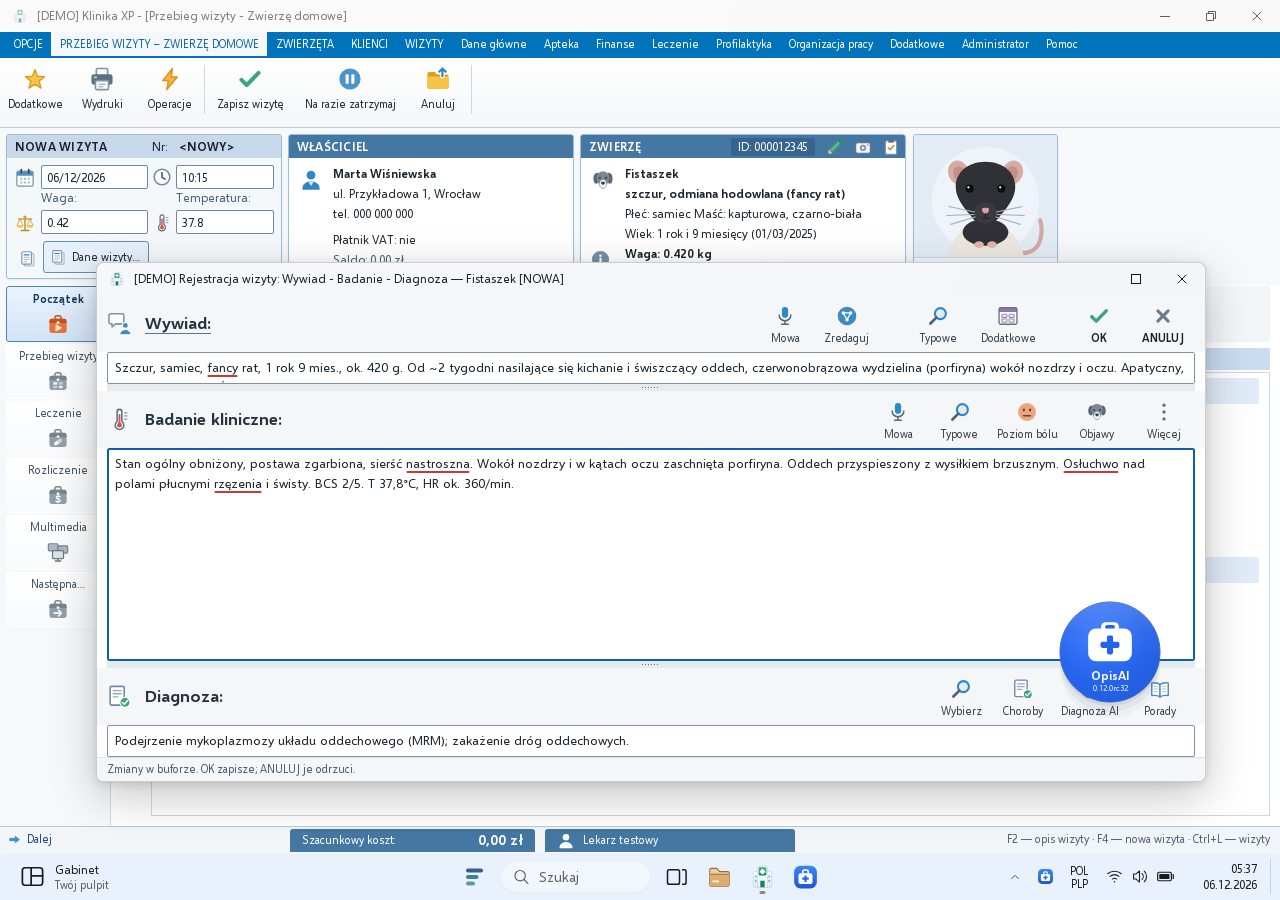
==== commit 07d03659: "Cache keys for the changed scripts and stylesheets Co-Authored-By: Claude Fable 5.2 <noreply@anthrop" ====
--- a/index.html
+++ b/index.html
@@ -18,19 +18,19 @@
   <link rel="stylesheet" href="assets/windows.css?v=20261111a">
   <link rel="stylesheet" href="assets/virtual-desktops.css?v=20261023e">
   <link rel="stylesheet" href="assets/files-apps.css?v=20261023b">
-  <link rel="stylesheet" href="assets/clinic.css?v=20261111c">
-  <link rel="stylesheet" href="assets/opisai.css?v=20261031y">
+  <link rel="stylesheet" href="assets/clinic.css?v=20261113a">
+  <link rel="stylesheet" href="assets/opisai.css?v=20261113a">
   <link rel="stylesheet" href="assets/opisai-spelling.css?v=20261031t">
   <script defer src="assets/icons.js?v=20261023e"></script>
-  <script defer src="assets/shell.js?v=20261031y"></script>
-  <script defer src="assets/files-apps.js?v=20261031y"></script>
-  <script defer src="assets/desktop-apps.js?v=20261031y"></script>
-  <script defer src="assets/clinic-icons.js?v=20261112a"></script>
-  <script defer src="assets/clinic.js?v=20261111b"></script>
+  <script defer src="assets/shell.js?v=20261113a"></script>
+  <script defer src="assets/files-apps.js?v=20261113a"></script>
+  <script defer src="assets/desktop-apps.js?v=20261113a"></script>
+  <script defer src="assets/clinic-icons.js?v=20261113a"></script>
+  <script defer src="assets/clinic.js?v=20261113a"></script>
   <script defer src="assets/orb-motion.js?v=20261031b"></script>
-  <script defer src="assets/opisai-document.js?v=20261031x"></script>
-  <script defer src="assets/opisai-spelling.js?v=20261031t"></script>
-  <script defer src="assets/opisai.js?v=20261031z"></script>
+  <script defer src="assets/opisai-document.js?v=20261113a"></script>
+  <script defer src="assets/opisai-spelling.js?v=20261113a"></script>
+  <script defer src="assets/opisai.js?v=20261113a"></script>
 </head>
 <body>
   <main id="desktop" aria-label="Pulpit demonstracji OpisAI">
--- a/assets/clinic.css
+++ b/assets/clinic.css
@@ -1,8 +1,9 @@
 /* Klinika XP mock-up. Layout, sizes and labels follow kxp_mock.c 2.4.1 (base 1190x735: blue module menu,
    toolbar, three cards and the photo slot, case bar, steps 1–9, visit history, status bar). The rendering is the
    demo's own light polish: 11 px for the program's captions, 12 px for data and 13 px for the memo fields, text
-   contrast of at least 4.5:1, control edges of at least 3:1 and a visible keyboard focus ring. Klinika keeps its
-   own light skin in both desktop themes, as a Delphi application does. */
+   contrast of at least 4.5:1 (disabled buttons excepted), edges of fields and dialog buttons of at least 3:1 and
+   a visible keyboard focus ring. Klinika keeps its own light skin in both desktop themes, as a Delphi application
+   does. */
 .kxp-window .window-content,.kxp-editor-window .window-content,.kxp-list-window .window-content{overflow:hidden;background:#f7f8fa}
 .kxp-app,.kxp-editor-root,.kxp-list,.clinic-dialog{--kx-focus:#0b5fad;--kx-edge:#7189a0;--kx-bar:#4577a3;--muted:#5d6975;color-scheme:light}
 .kxp-app,.kxp-editor-root,.kxp-list{height:100%;display:flex;flex-direction:column;background:#f7f8fa;color:#18232c;font:12px/1.35 "Segoe UI",Selawik,Tahoma,sans-serif;user-select:none}
@@ -94,23 +95,29 @@
 .kxp-h-date{display:flex;align-items:center;gap:7px;height:26px;padding-left:5px;background:#e1ecf9;border-radius:2px;font-size:12px;color:#12283c;margin-bottom:6px;transition:background-color .12s}
 .kxp-h-visit:hover .kxp-h-date{background:#d2e3f6}
 .kxp-h-label{display:flex;align-items:center;gap:5px;padding-left:12px;margin-top:4px;font-size:12px}
+.kxp-h-date b,.kxp-h-label b{font-weight:600}
 .kxp-h-text{padding:2px 0 3px 37px;font-size:12px;color:#2c3843;white-space:pre-wrap}
 .kxp-h-person{display:flex;align-items:center;gap:5px;padding:3px 0 0 12px;color:#4d6275;font-size:12px}
 .kxp-h-empty{color:#5a6673;padding:10px 12px}
 .kxp-view-label{left:35px;top:164px;width:140px;height:25px;font-size:14px;font-weight:600;color:#1d3f66;padding-left:97px;box-sizing:content-box;white-space:nowrap}
-.kxp-app[data-mode=saved] .kxp-side{top:158px}
 .kxp-edit-strip{left:117px;top:193px;width:64px;bottom:10px;border:1px solid #5f9a70;border-radius:3px;background:#e2f0e2;display:flex;flex-direction:column;align-items:center;gap:10px;padding-top:18px;font-size:11px;writing-mode:horizontal-tb;transition:background-color .12s,border-color .12s}
 .kxp-edit-strip:hover{background:#d1e7d2;border-color:#3f7f53}
 .kxp-edit-strip span{writing-mode:vertical-rl;transform:rotate(180deg);font-size:12px;color:#234d2f}
 .kxp-saved{left:185px;top:193px}
+/* Status bar. "Dalej" takes what is left, at most 280 px, so in a narrower window it gives way first: the two chips
+   keep their 245 and 250 px and the message stays whole. Only below that do the three shrink and the message end in "…".
+   A long doctor's name ends in "…" inside its chip; its box is one pixel wider than the text, so the overhang of the
+   last letter is not cut off. The box clips without scrolling (overflow:clip; hidden is for browsers without it): a
+   scrolling box is set on whole device pixels, which drew the name up to a pixel off at display scales like 150 %. */
 .kxp-status{flex:none;height:26px;display:flex;align-items:stretch;gap:10px;background:#f3f6f9;border-top:1px solid #b8c8d6;font-size:11px;overflow:hidden;white-space:nowrap}
-.kxp-next{display:flex;align-items:center;gap:6px;padding:0 10px 0 8px;border:0;background:none;color:#14457f!important;font-size:11px;width:280px;justify-content:flex-start;transition:background-color .12s}
+.kxp-next{flex:1 1 0;max-width:280px;display:flex;align-items:center;gap:6px;padding:0 10px 0 8px;border:0;background:none;color:#14457f!important;font-size:11px;justify-content:flex-start;transition:background-color .12s}
 .kxp-next:hover{background:#e2edf8}
 .kxp-cost,.kxp-doctor{display:flex;align-items:center;gap:8px;padding:0 12px;margin:2px 0 0;border-radius:3px 3px 0 0;background:var(--kx-bar);color:#fff}
 .kxp-cost{width:245px;box-sizing:border-box}
 .kxp-cost b{margin-left:auto;font-size:14px;font-weight:600}
 .kxp-doctor{width:250px;box-sizing:border-box}
 .kxp-doctor .kxp-icon{filter:brightness(0) invert(1)}
+.kxp-doctor span{min-width:0;overflow:hidden;overflow:clip;text-overflow:ellipsis;padding-right:1px;margin-right:-1px}
 .kxp-mode{margin-left:auto;padding-right:10px;align-self:center;color:#4d6275;font-size:11px;overflow:hidden;text-overflow:ellipsis}
 
 /* Description sub-window "Rejestracja wizyty: Wywiad - Badanie - Diagnoza" (TFormRejWizyty). */
@@ -126,11 +133,10 @@
 .kxp-section-tool:hover{background:#e6f0f9;border-color:#5f8fba}
 .kxp-section-tool:active{background:#d0e2f2}
 .kxp-section-tool:is([data-tool=ok],[data-tool=cancel]){color:#18232c;font-weight:600}
-.kxp-section-tool.pair-start{margin-left:clamp(0px,calc((100% - 940px)/2),115px)}
 .kxp-section-tools .kxp-section-tool.pair-start{margin-left:24px}
 .kxp-memo{flex:1;min-height:32px;margin:0 10px;border:1px solid #7e92a5;border-radius:2px;background:#fff;padding:5px 7px;overflow:auto;font:13px/1.5 "Segoe UI",Selawik,Tahoma,sans-serif;color:#18232c;white-space:pre-wrap;word-wrap:break-word;outline:0;user-select:text;cursor:text}
 .kxp-section.is-active .kxp-memo{border-color:#3f6f9e}
-.kxp-section .kxp-memo:focus-visible{border-color:var(--kx-focus);box-shadow:inset 0 0 0 1px rgba(11,95,173,.3)}
+.kxp-section .kxp-memo:focus-visible{border-color:var(--kx-focus);box-shadow:inset 0 0 0 1px var(--kx-focus)}
 .kxp-section.is-target .kxp-memo{border-color:#2c74ff;box-shadow:0 0 0 2px #2c74ff55;background:#f4f8ff}
 .kxp-section.just-applied .kxp-memo{animation:kxp-applied 1.2s ease-out}
 @keyframes kxp-applied{0%{background:#e5f4e8}100%{background:#fff}}
@@ -158,7 +164,7 @@
 .kxp-list-table tr[data-list-row]:focus-visible td:last-child{box-shadow:inset -2px 0 var(--kx-focus),inset 0 2px var(--kx-focus),inset 0 -2px var(--kx-focus)}
 .kxp-list-details{border-left:1px solid #c5d4e2;background:#f7f9fb;overflow:auto;padding:10px 12px}
 .kxp-list-details pre{margin:0 0 10px;font:12px/1.45 "Segoe UI",Selawik,Tahoma,sans-serif;white-space:pre-wrap;user-select:text}
-.kxp-list-details pre::first-line{font-weight:600;color:#1d3f66}
+.kxp-list-details pre:not(.kxp-list-summary)::first-line{font-weight:600;color:#1d3f66}
 .kxp-list-summary{color:#2c3843}
 .kxp-list .clinic-dialog-footer{justify-content:flex-start}
 .kxp-list .clinic-dialog-footer [data-list-close]{margin-left:auto}
@@ -191,7 +197,6 @@
 .clinic-button:disabled{opacity:.45;pointer-events:none}
 .clinic-form-grid{display:grid;grid-template-columns:1fr 1fr;gap:12px 16px;margin-top:14px;max-width:730px}
 .clinic-form-field{display:flex;flex-direction:column;gap:4px;font-size:12px;color:#3f4b59;min-width:0}
-.clinic-form-field.full{grid-column:1/-1}
 .clinic-form-field input,.clinic-form-field select,.clinic-form-field textarea{width:100%;border:1px solid #7a8896;background:#fff;border-radius:2px;min-height:29px;padding:5px 7px;color:#1b2430;font-size:12px;outline:0;user-select:text;transition:border-color .12s}
 .clinic-form-field input:hover,.clinic-form-field select:hover,.clinic-form-field textarea:hover{border-color:#55687a}
 .clinic-form-field input:focus,.clinic-form-field select:focus,.clinic-form-field textarea:focus{border-color:var(--kx-focus);box-shadow:inset 0 0 0 1px var(--kx-focus);transition:none}
@@ -199,7 +204,12 @@
 .clinic-form-field textarea{height:95px;resize:vertical;line-height:1.5}
 .clinic-form-error{color:#a3262f!important;font-size:11px!important;min-height:16px;margin-top:8px!important}
 .clinic-subtle-message{font-size:11px;color:#5a6673;margin-top:0}
-.clinic-empty-cell{color:#5a6673}
 
 /* Hover feedback is a short colour transition; none of it runs when the system asks for reduced motion. */
 @media (prefers-reduced-motion:reduce){.kxp-section.just-applied .kxp-memo{animation:none}:is(.kxp-app,.kxp-editor-root,.kxp-list,.clinic-dialog) *{transition:none!important}}
+
+/* Forced colours (Windows contrast themes) drop box-shadows and repaint borders in system colours, and that is all the
+   fields and the rows of the visit list use to show keyboard focus: there they get a real outline. The two icons that a
+   filter turns white keep their own colours, and the selected row is filled with the system's selection colours. */
+@media (forced-colors:active){.kxp-input:focus-visible,.kxp-history:focus-visible,.kxp-section .kxp-memo:focus-visible,.kxp-list-filter input:focus-visible,.kxp-list-table tr[data-list-row]:focus-visible,.clinic-form-field :is(input,select,textarea):focus{outline:2px solid Highlight;outline-offset:-2px}}
+@media (forced-colors:active){.kxp-doctor .kxp-icon,.clinic-button.primary .kxp-icon{filter:none}.kxp-list-table tr.is-selected td{forced-color-adjust:none;background:SelectedItem;color:SelectedItemText}.kxp-list-table tr.is-selected:focus-visible{outline-color:SelectedItemText}}
--- a/assets/opisai.css
+++ b/assets/opisai.css
@@ -488,7 +488,7 @@
 .oa-cfg-indent{margin:-4px 0 12px 160px}
 .oa-cfg-note{margin-top:16px}
 .oa-app .oa-cfg-windows{margin:4px 0 0 160px}
-@container (max-width:740px){.oa-settings-page .oa-btn{white-space:normal}.oa-settings-page .oa-number{flex-wrap:wrap}.oa-cfg-indent,.oa-app .oa-cfg-windows{margin-left:0}} /* a narrow window: a caption, or a value with its unit, wraps instead of leaving the page; stacked form rows have no label column to clear */
+@container (max-width:740px){.oa-settings-page .oa-btn{white-space:normal}.oa-settings-page .oa-number{flex-wrap:wrap}.oa-settings-page .oa-cfg-hint{overflow-wrap:break-word}.oa-cfg-indent,.oa-app .oa-cfg-windows{margin-left:0}} /* a narrow window: a caption, or a value with its unit, wraps instead of leaving the page, and a file name longer than the line of its note breaks; stacked form rows have no label column to clear */
 .oa-cfg-hash{width:100%;margin-bottom:10px;font:12px Consolas,monospace!important;color:var(--oa-muted)!important}
 .oa-cfg-table{overflow:auto;border:1px solid var(--oa-line);border-radius:7px;background:var(--oa-field)}
 .oa-cfg-table .oa-options-table th{position:sticky;top:0;z-index:1}
